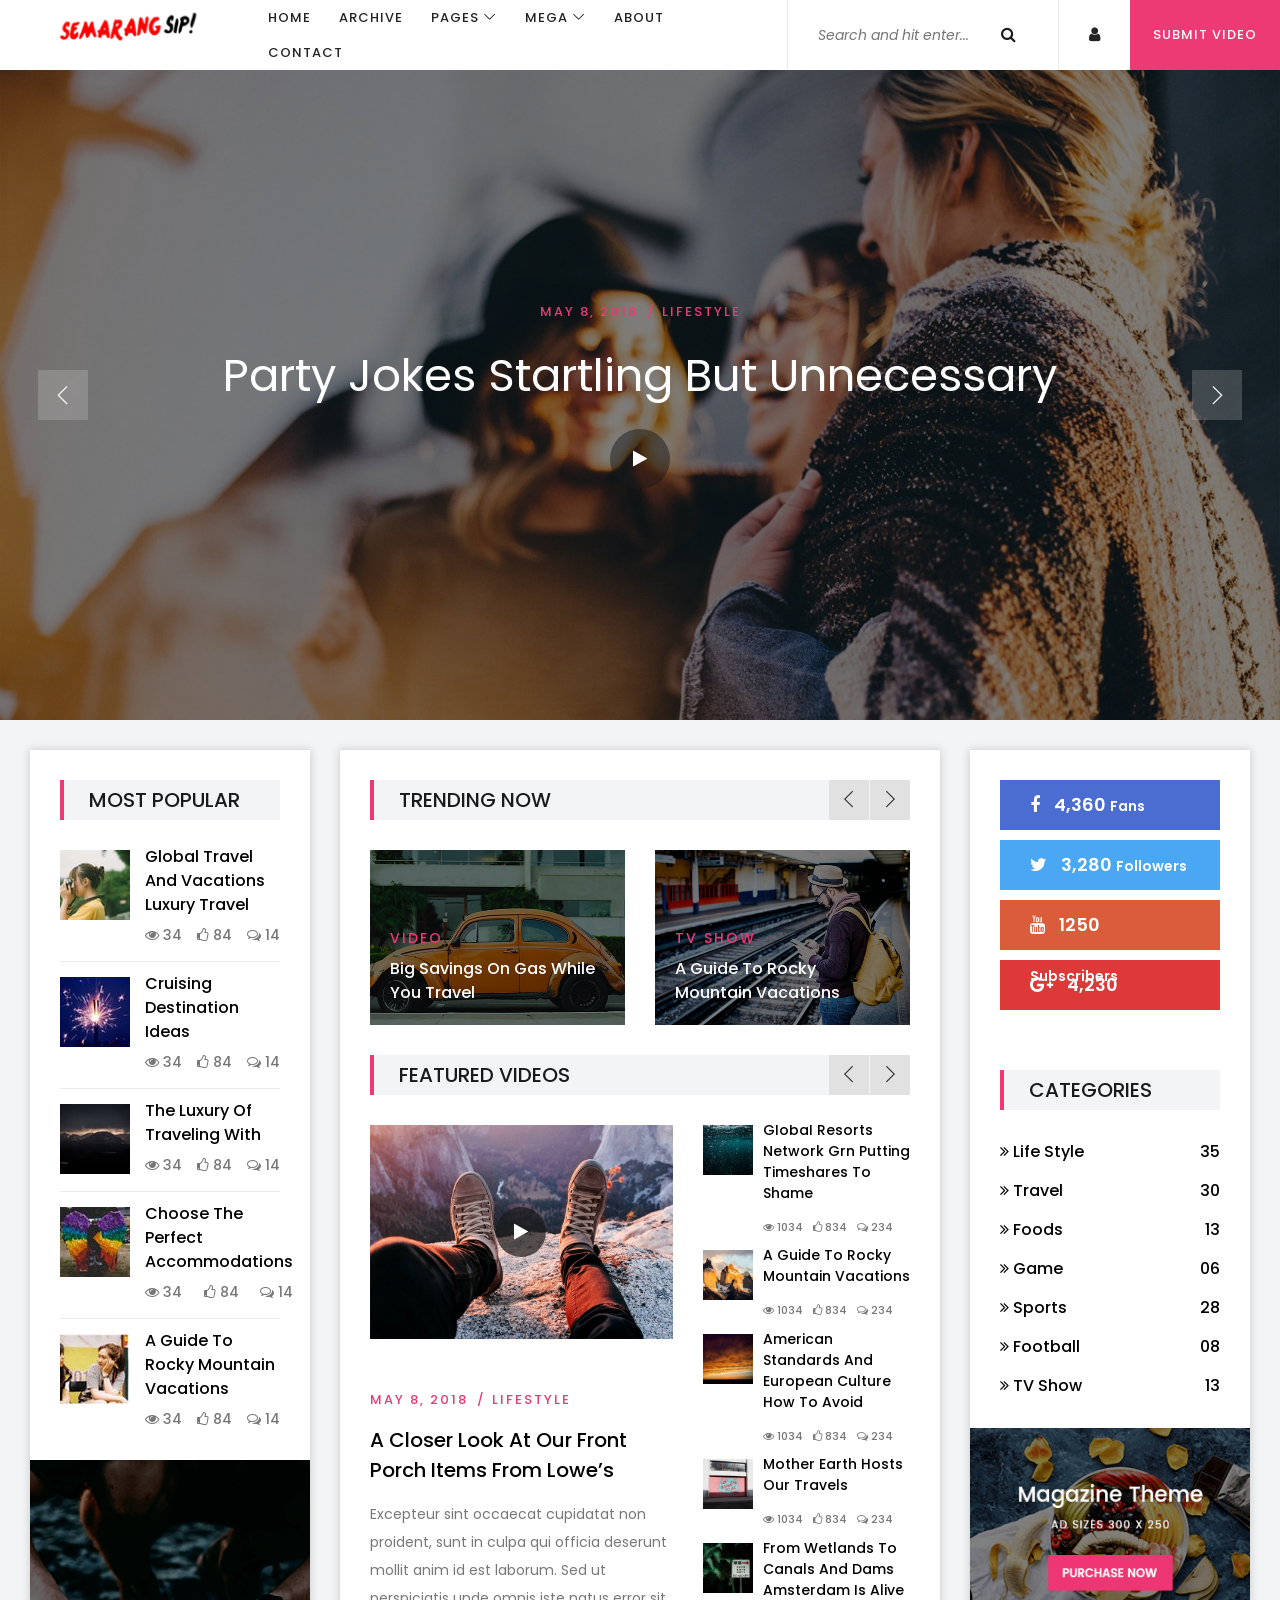
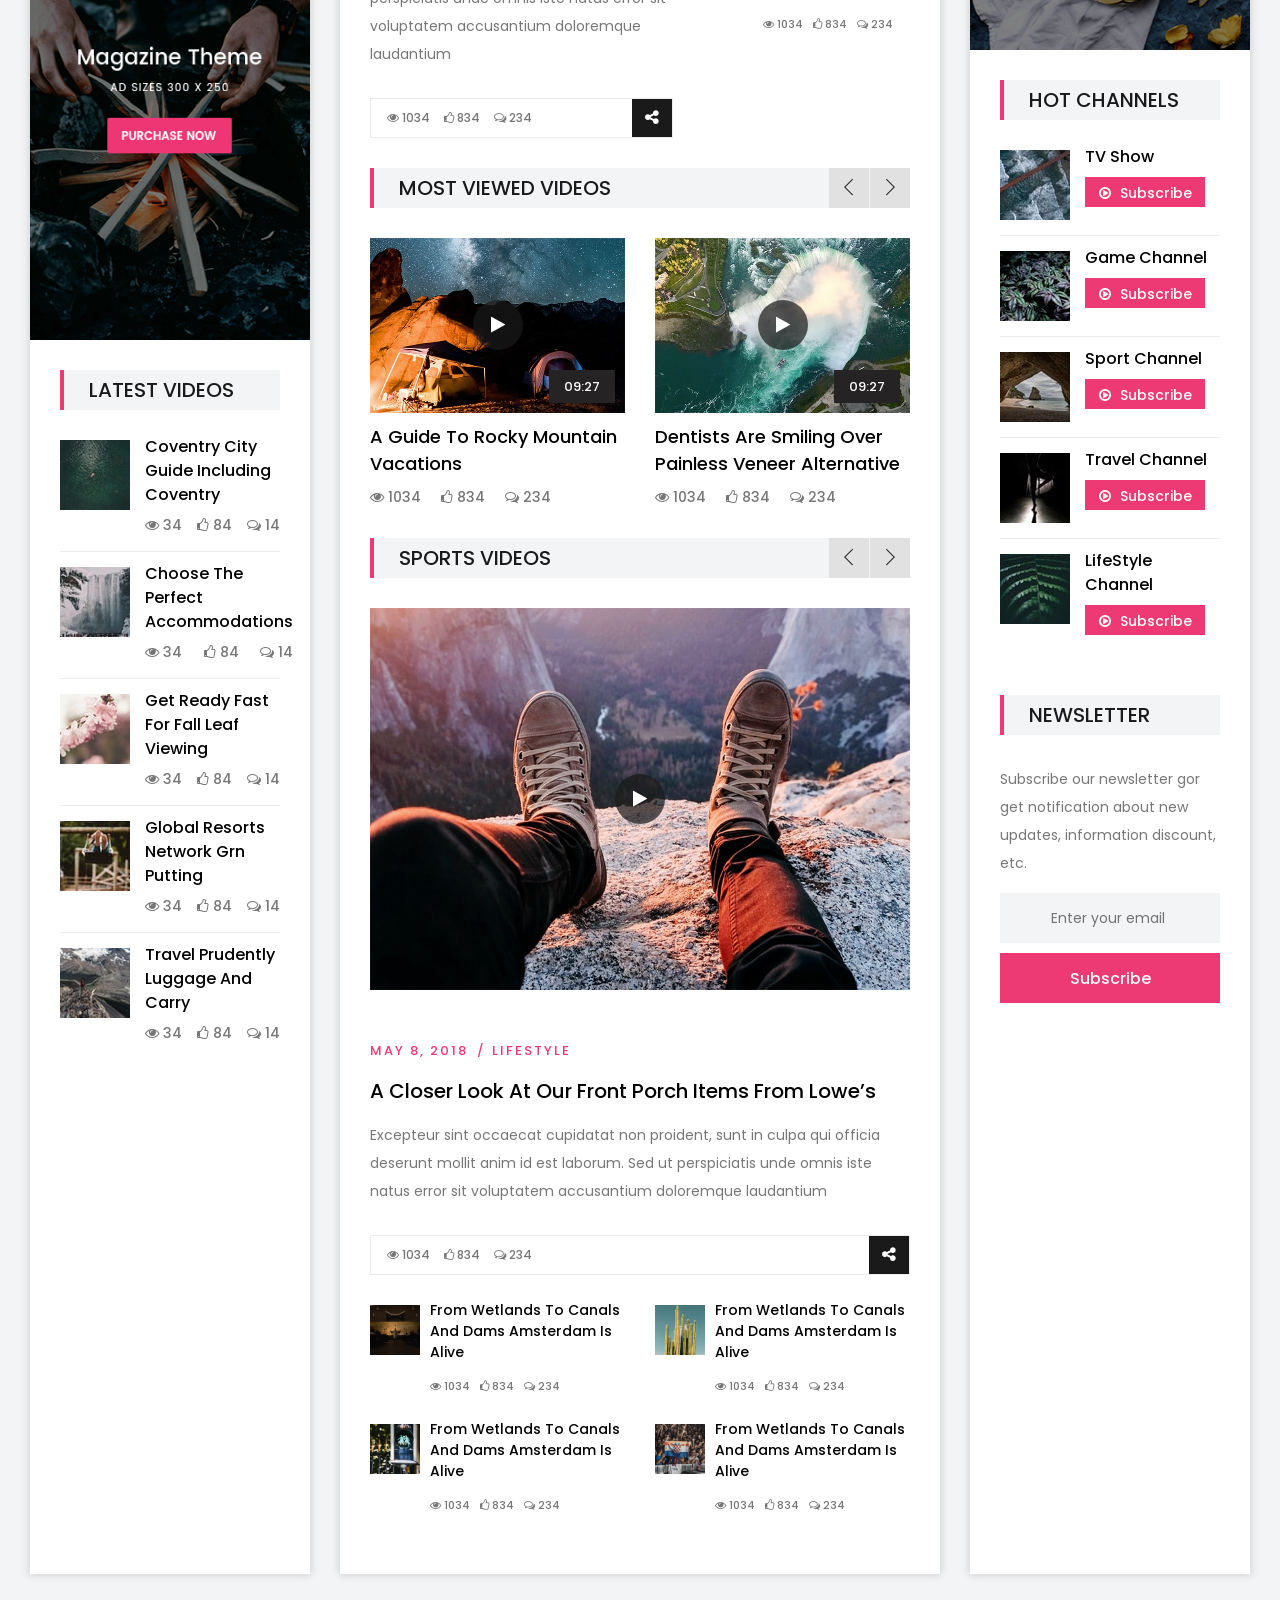
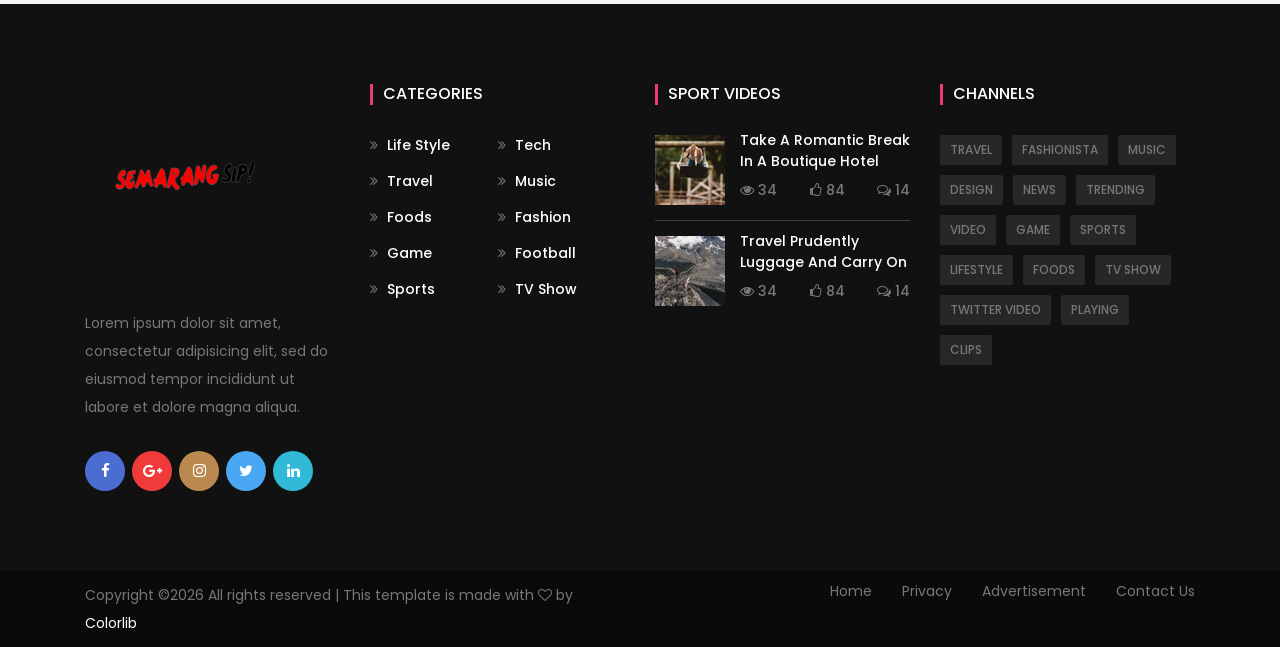
==== index.html @ 23a3d801 "ui-semarangsip" ====
<!DOCTYPE html>
<html lang="en">

<head>
    <meta charset="UTF-8">
    <meta name="description" content="">
    <meta http-equiv="X-UA-Compatible" content="IE=edge">
    <meta name="viewport" content="width=device-width, initial-scale=1, shrink-to-fit=no">
    <!-- The above 4 meta tags *must* come first in the head; any other head content must come *after* these tags -->

    <!-- Title -->
    <title>Mag - Video &amp; Magazine HTML Template</title>

    <!-- Favicon -->
    <link rel="icon" href="img/core-img/favicon.ico">

    <!-- Stylesheet -->
    <link rel="stylesheet" href="style.css">

</head>

<body>
    <!-- Preloader -->
    <div class="preloader d-flex align-items-center justify-content-center">
        <div class="spinner">
            <div class="double-bounce1"></div>
            <div class="double-bounce2"></div>
        </div>
    </div>

    <!-- ##### Header Area Start ##### -->
    <header class="header-area">

        <!-- Navbar Area -->
        <div class="mag-main-menu" id="sticker">
            <div class="classy-nav-container breakpoint-off">
                <!-- Menu -->
                <nav class="classy-navbar justify-content-between" id="magNav">

                    <!-- Nav brand -->
                    <a href="index.html" class="nav-brand"><img src="img/core-img/logosipsmall.png" alt=""></a>

                    <!-- Navbar Toggler -->
                    <div class="classy-navbar-toggler">
                        <span class="navbarToggler"><span></span><span></span><span></span></span>
                    </div>

                    <!-- Nav Content -->
                    <div class="nav-content d-flex align-items-center">
                        <div class="classy-menu">

                            <!-- Close Button -->
                            <div class="classycloseIcon">
                                <div class="cross-wrap"><span class="top"></span><span class="bottom"></span></div>
                            </div>

                            <!-- Nav Start -->
                            <div class="classynav">
                                <ul>
                                    <li class="active"><a href="index.html">Home</a></li>
                                    <li><a href="archive.html">Archive</a></li>
                                    <li><a href="#">Pages</a>
                                        <ul class="dropdown">
                                            <li><a href="index.html">Home</a></li>
                                            <li><a href="archive.html">Archive</a></li>
                                            <li><a href="video-post.html">Single Video Post</a></li>
                                            <li><a href="single-post.html">Single Post</a></li>
                                            <li><a href="about.html">About Us</a></li>
                                            <li><a href="contact.html">Contact</a></li>
                                            <li><a href="submit-news.html">Submit News</a></li>
                                            <li><a href="login.html">Login</a></li>
                                        </ul>
                                    </li>
                                    <li><a href="#">Mega</a>
                                        <div class="megamenu">
                                            <ul class="single-mega cn-col-4">
                                                <li><a href="index.html">Home</a></li>
                                                <li><a href="archive.html">Archive</a></li>
                                                <li><a href="video-post.html">Single Video Post</a></li>
                                                <li><a href="single-post.html">Single Post</a></li>
                                                <li><a href="about.html">About Us</a></li>
                                                <li><a href="contact.html">Contact</a></li>
                                                <li><a href="login.html">Login</a></li>
                                            </ul>
                                            <ul class="single-mega cn-col-4">
                                                <li><a href="index.html">Home</a></li>
                                                <li><a href="archive.html">Archive</a></li>
                                                <li><a href="video-post.html">Single Video Post</a></li>
                                                <li><a href="single-post.html">Single Post</a></li>
                                                <li><a href="about.html">About Us</a></li>
                                                <li><a href="contact.html">Contact</a></li>
                                                <li><a href="login.html">Login</a></li>
                                            </ul>
                                            <ul class="single-mega cn-col-4">
                                                <li><a href="index.html">Home</a></li>
                                                <li><a href="archive.html">Archive</a></li>
                                                <li><a href="video-post.html">Single Video Post</a></li>
                                                <li><a href="single-post.html">Single Post</a></li>
                                                <li><a href="about.html">About Us</a></li>
                                                <li><a href="contact.html">Contact</a></li>
                                                <li><a href="login.html">Login</a></li>
                                            </ul>
                                            <ul class="single-mega cn-col-4">
                                                <li><a href="index.html">Home</a></li>
                                                <li><a href="archive.html">Archive</a></li>
                                                <li><a href="video-post.html">Single Video Post</a></li>
                                                <li><a href="single-post.html">Single Post</a></li>
                                                <li><a href="about.html">About Us</a></li>
                                                <li><a href="contact.html">Contact</a></li>
                                                <li><a href="login.html">Login</a></li>
                                            </ul>
                                        </div>
                                    </li>
                                    <li><a href="about.html">About</a></li>
                                    <li><a href="contact.html">Contact</a></li>
                                </ul>
                            </div>
                            <!-- Nav End -->
                        </div>

                        <div class="top-meta-data d-flex align-items-center">
                            <!-- Top Search Area -->
                            <div class="top-search-area">
                                <form action="index.html" method="post">
                                    <input type="search" name="top-search" id="topSearch" placeholder="Search and hit enter...">
                                    <button type="submit" class="btn"><i class="fa fa-search" aria-hidden="true"></i></button>
                                </form>
                            </div>
                            <!-- Login -->
                            <a href="login.html" class="login-btn"><i class="fa fa-user" aria-hidden="true"></i></a>
                            <!-- Submit Video -->
                            <a href="submit-news.html" class="submit-video"><span><i class="fa fa-cloud-upload"></i></span> <span class="video-text">Submit Video</span></a>
                        </div>
                    </div>
                </nav>
            </div>
        </div>
    </header>
    <!-- ##### Header Area End ##### -->

    <!-- ##### Hero Area Start ##### -->
    <div class="hero-area owl-carousel">
        <!-- Single Blog Post -->
        <div class="hero-blog-post bg-img bg-overlay" style="background-image: url(img/bg-img/1.jpg);">
            <div class="container h-100">
                <div class="row h-100 align-items-center">
                    <div class="col-12">
                        <!-- Post Contetnt -->
                        <div class="post-content text-center">
                            <div class="post-meta" data-animation="fadeInUp" data-delay="100ms">
                                <a href="#">MAY 8, 2018</a>
                                <a href="archive.html">lifestyle</a>
                            </div>
                            <a href="video-post.html" class="post-title" data-animation="fadeInUp" data-delay="300ms">Party Jokes Startling But Unnecessary</a>
                            <a href="video-post.html" class="video-play" data-animation="bounceIn" data-delay="500ms"><i class="fa fa-play"></i></a>
                        </div>
                    </div>
                </div>
            </div>
        </div>

        <!-- Single Blog Post -->
        <div class="hero-blog-post bg-img bg-overlay" style="background-image: url(img/bg-img/2.jpg);">
            <div class="container h-100">
                <div class="row h-100 align-items-center">
                    <div class="col-12">
                        <!-- Post Contetnt -->
                        <div class="post-content text-center">
                            <div class="post-meta" data-animation="fadeInUp" data-delay="100ms">
                                <a href="#">MAY 8, 2018</a>
                                <a href="archive.html">lifestyle</a>
                            </div>
                            <a href="video-post.html" class="post-title" data-animation="fadeInUp" data-delay="300ms">Party Jokes Startling But Unnecessary</a>
                            <a href="video-post.html" class="video-play" data-animation="bounceIn" data-delay="500ms"><i class="fa fa-play"></i></a>
                        </div>
                    </div>
                </div>
            </div>
        </div>

        <!-- Single Blog Post -->
        <div class="hero-blog-post bg-img bg-overlay" style="background-image: url(img/bg-img/3.jpg);">
            <div class="container h-100">
                <div class="row h-100 align-items-center">
                    <div class="col-12">
                        <!-- Post Contetnt -->
                        <div class="post-content text-center">
                            <div class="post-meta" data-animation="fadeInUp" data-delay="100ms">
                                <a href="#">MAY 8, 2018</a>
                                <a href="archive.html">lifestyle</a>
                            </div>
                            <a href="video-post.html" class="post-title" data-animation="fadeInUp" data-delay="300ms">Party Jokes Startling But Unnecessary</a>
                            <a href="video-post.html" class="video-play" data-animation="bounceIn" data-delay="500ms"><i class="fa fa-play"></i></a>
                        </div>
                    </div>
                </div>
            </div>
        </div>
    </div>
    <!-- ##### Hero Area End ##### -->

    <!-- ##### Mag Posts Area Start ##### -->
    <section class="mag-posts-area d-flex flex-wrap">

        <!-- >>>>>>>>>>>>>>>>>>>>
         Post Left Sidebar Area
        <<<<<<<<<<<<<<<<<<<<< -->
        <div class="post-sidebar-area left-sidebar mt-30 mb-30 bg-white box-shadow">
            <!-- Sidebar Widget -->
            <div class="single-sidebar-widget p-30">
                <!-- Section Title -->
                <div class="section-heading">
                    <h5>Most Popular</h5>
                </div>

                <!-- Single Blog Post -->
                <div class="single-blog-post d-flex">
                    <div class="post-thumbnail">
                        <img src="img/bg-img/4.jpg" alt="">
                    </div>
                    <div class="post-content">
                        <a href="single-post.html" class="post-title">Global Travel And Vacations Luxury Travel</a>
                        <div class="post-meta d-flex justify-content-between">
                            <a href="#"><i class="fa fa-eye" aria-hidden="true"></i> 34</a>
                            <a href="#"><i class="fa fa-thumbs-o-up" aria-hidden="true"></i> 84</a>
                            <a href="#"><i class="fa fa-comments-o" aria-hidden="true"></i> 14</a>
                        </div>
                    </div>
                </div>

                <!-- Single Blog Post -->
                <div class="single-blog-post d-flex">
                    <div class="post-thumbnail">
                        <img src="img/bg-img/5.jpg" alt="">
                    </div>
                    <div class="post-content">
                        <a href="single-post.html" class="post-title">Cruising Destination Ideas</a>
                        <div class="post-meta d-flex justify-content-between">
                            <a href="#"><i class="fa fa-eye" aria-hidden="true"></i> 34</a>
                            <a href="#"><i class="fa fa-thumbs-o-up" aria-hidden="true"></i> 84</a>
                            <a href="#"><i class="fa fa-comments-o" aria-hidden="true"></i> 14</a>
                        </div>
                    </div>
                </div>

                <!-- Single Blog Post -->
                <div class="single-blog-post d-flex">
                    <div class="post-thumbnail">
                        <img src="img/bg-img/6.jpg" alt="">
                    </div>
                    <div class="post-content">
                        <a href="single-post.html" class="post-title">The Luxury Of Traveling With</a>
                        <div class="post-meta d-flex justify-content-between">
                            <a href="#"><i class="fa fa-eye" aria-hidden="true"></i> 34</a>
                            <a href="#"><i class="fa fa-thumbs-o-up" aria-hidden="true"></i> 84</a>
                            <a href="#"><i class="fa fa-comments-o" aria-hidden="true"></i> 14</a>
                        </div>
                    </div>
                </div>

                <!-- Single Blog Post -->
                <div class="single-blog-post d-flex">
                    <div class="post-thumbnail">
                        <img src="img/bg-img/7.jpg" alt="">
                    </div>
                    <div class="post-content">
                        <a href="single-post.html" class="post-title">Choose The Perfect Accommodations</a>
                        <div class="post-meta d-flex justify-content-between">
                            <a href="#"><i class="fa fa-eye" aria-hidden="true"></i> 34</a>
                            <a href="#"><i class="fa fa-thumbs-o-up" aria-hidden="true"></i> 84</a>
                            <a href="#"><i class="fa fa-comments-o" aria-hidden="true"></i> 14</a>
                        </div>
                    </div>
                </div>

                <!-- Single Blog Post -->
                <div class="single-blog-post d-flex">
                    <div class="post-thumbnail">
                        <img src="img/bg-img/8.jpg" alt="">
                    </div>
                    <div class="post-content">
                        <a href="single-post.html" class="post-title">A Guide To Rocky Mountain Vacations</a>
                        <div class="post-meta d-flex justify-content-between">
                            <a href="#"><i class="fa fa-eye" aria-hidden="true"></i> 34</a>
                            <a href="#"><i class="fa fa-thumbs-o-up" aria-hidden="true"></i> 84</a>
                            <a href="#"><i class="fa fa-comments-o" aria-hidden="true"></i> 14</a>
                        </div>
                    </div>
                </div>
            </div>

            <!-- Sidebar Widget -->
            <div class="single-sidebar-widget">
                <a href="#" class="add-img"><img src="img/bg-img/add.png" alt=""></a>
            </div>

            <!-- Sidebar Widget -->
            <div class="single-sidebar-widget p-30">
                <!-- Section Title -->
                <div class="section-heading">
                    <h5>Latest Videos</h5>
                </div>

                <!-- Single Blog Post -->
                <div class="single-blog-post d-flex">
                    <div class="post-thumbnail">
                        <img src="img/bg-img/9.jpg" alt="">
                    </div>
                    <div class="post-content">
                        <a href="single-post.html" class="post-title">Coventry City Guide Including Coventry</a>
                        <div class="post-meta d-flex justify-content-between">
                            <a href="#"><i class="fa fa-eye" aria-hidden="true"></i> 34</a>
                            <a href="#"><i class="fa fa-thumbs-o-up" aria-hidden="true"></i> 84</a>
                            <a href="#"><i class="fa fa-comments-o" aria-hidden="true"></i> 14</a>
                        </div>
                    </div>
                </div>

                <!-- Single Blog Post -->
                <div class="single-blog-post d-flex">
                    <div class="post-thumbnail">
                        <img src="img/bg-img/10.jpg" alt="">
                    </div>
                    <div class="post-content">
                        <a href="single-post.html" class="post-title">Choose The Perfect Accommodations</a>
                        <div class="post-meta d-flex justify-content-between">
                            <a href="#"><i class="fa fa-eye" aria-hidden="true"></i> 34</a>
                            <a href="#"><i class="fa fa-thumbs-o-up" aria-hidden="true"></i> 84</a>
                            <a href="#"><i class="fa fa-comments-o" aria-hidden="true"></i> 14</a>
                        </div>
                    </div>
                </div>

                <!-- Single Blog Post -->
                <div class="single-blog-post d-flex">
                    <div class="post-thumbnail">
                        <img src="img/bg-img/11.jpg" alt="">
                    </div>
                    <div class="post-content">
                        <a href="single-post.html" class="post-title">Get Ready Fast For Fall Leaf Viewing</a>
                        <div class="post-meta d-flex justify-content-between">
                            <a href="#"><i class="fa fa-eye" aria-hidden="true"></i> 34</a>
                            <a href="#"><i class="fa fa-thumbs-o-up" aria-hidden="true"></i> 84</a>
                            <a href="#"><i class="fa fa-comments-o" aria-hidden="true"></i> 14</a>
                        </div>
                    </div>
                </div>

                <!-- Single Blog Post -->
                <div class="single-blog-post d-flex">
                    <div class="post-thumbnail">
                        <img src="img/bg-img/12.jpg" alt="">
                    </div>
                    <div class="post-content">
                        <a href="single-post.html" class="post-title">Global Resorts Network Grn Putting</a>
                        <div class="post-meta d-flex justify-content-between">
                            <a href="#"><i class="fa fa-eye" aria-hidden="true"></i> 34</a>
                            <a href="#"><i class="fa fa-thumbs-o-up" aria-hidden="true"></i> 84</a>
                            <a href="#"><i class="fa fa-comments-o" aria-hidden="true"></i> 14</a>
                        </div>
                    </div>
                </div>

                <!-- Single Blog Post -->
                <div class="single-blog-post d-flex">
                    <div class="post-thumbnail">
                        <img src="img/bg-img/13.jpg" alt="">
                    </div>
                    <div class="post-content">
                        <a href="single-post.html" class="post-title">Travel Prudently Luggage And Carry</a>
                        <div class="post-meta d-flex justify-content-between">
                            <a href="#"><i class="fa fa-eye" aria-hidden="true"></i> 34</a>
                            <a href="#"><i class="fa fa-thumbs-o-up" aria-hidden="true"></i> 84</a>
                            <a href="#"><i class="fa fa-comments-o" aria-hidden="true"></i> 14</a>
                        </div>
                    </div>
                </div>

            </div>
        </div>

        <!-- >>>>>>>>>>>>>>>>>>>>
             Main Posts Area
        <<<<<<<<<<<<<<<<<<<<< -->
        <div class="mag-posts-content mt-30 mb-30 p-30 box-shadow">
            <!-- Trending Now Posts Area -->
            <div class="trending-now-posts mb-30">
                <!-- Section Title -->
                <div class="section-heading">
                    <h5>TRENDING NOW</h5>
                </div>

                <div class="trending-post-slides owl-carousel">
                    <!-- Single Trending Post -->
                    <div class="single-trending-post">
                        <img src="img/bg-img/19.jpg" alt="">
                        <div class="post-content">
                            <a href="#" class="post-cata">Video</a>
                            <a href="video-post.html" class="post-title">Big Savings On Gas While You Travel</a>
                        </div>
                    </div>

                    <!-- Single Trending Post -->
                    <div class="single-trending-post">
                        <img src="img/bg-img/20.jpg" alt="">
                        <div class="post-content">
                            <a href="#" class="post-cata">TV Show</a>
                            <a href="video-post.html" class="post-title">A Guide To Rocky Mountain Vacations</a>
                        </div>
                    </div>

                    <!-- Single Trending Post -->
                    <div class="single-trending-post">
                        <img src="img/bg-img/21.jpg" alt="">
                        <div class="post-content">
                            <a href="#" class="post-cata">Sports</a>
                            <a href="video-post.html" class="post-title">The Health Benefits Of Sunglasses</a>
                        </div>
                    </div>

                    <!-- Single Trending Post -->
                    <div class="single-trending-post">
                        <img src="img/bg-img/19.jpg" alt="">
                        <div class="post-content">
                            <a href="#" class="post-cata">Video</a>
                            <a href="video-post.html" class="post-title">Big Savings On Gas While You Travel</a>
                        </div>
                    </div>

                    <!-- Single Trending Post -->
                    <div class="single-trending-post">
                        <img src="img/bg-img/20.jpg" alt="">
                        <div class="post-content">
                            <a href="#" class="post-cata">TV Show</a>
                            <a href="video-post.html" class="post-title">A Guide To Rocky Mountain Vacations</a>
                        </div>
                    </div>

                    <!-- Single Trending Post -->
                    <div class="single-trending-post">
                        <img src="img/bg-img/21.jpg" alt="">
                        <div class="post-content">
                            <a href="#" class="post-cata">Sports</a>
                            <a href="video-post.html" class="post-title">The Health Benefits Of Sunglasses</a>
                        </div>
                    </div>
                </div>
            </div>

            <!-- Feature Video Posts Area -->
            <div class="feature-video-posts mb-30">
                <!-- Section Title -->
                <div class="section-heading">
                    <h5>Featured Videos</h5>
                </div>

                <div class="featured-video-posts">
                    <div class="row">
                        <div class="col-12 col-lg-7">
                            <!-- Single Featured Post -->
                            <div class="single-featured-post">
                                <!-- Thumbnail -->
                                <div class="post-thumbnail mb-50">
                                    <img src="img/bg-img/22.jpg" alt="">
                                    <a href="video-post.html" class="video-play"><i class="fa fa-play"></i></a>
                                </div>
                                <!-- Post Contetnt -->
                                <div class="post-content">
                                    <div class="post-meta">
                                        <a href="#">MAY 8, 2018</a>
                                        <a href="archive.html">lifestyle</a>
                                    </div>
                                    <a href="video-post.html" class="post-title">A Closer Look At Our Front Porch Items From Lowe’s</a>
                                    <p>Excepteur sint occaecat cupidatat non proident, sunt in culpa qui officia deserunt mollit anim id est laborum. Sed ut perspiciatis unde omnis iste natus error sit voluptatem accusantium doloremque laudantium</p>
                                </div>
                                <!-- Post Share Area -->
                                <div class="post-share-area d-flex align-items-center justify-content-between">
                                    <!-- Post Meta -->
                                    <div class="post-meta pl-3">
                                        <a href="#"><i class="fa fa-eye" aria-hidden="true"></i> 1034</a>
                                        <a href="#"><i class="fa fa-thumbs-o-up" aria-hidden="true"></i> 834</a>
                                        <a href="#"><i class="fa fa-comments-o" aria-hidden="true"></i> 234</a>
                                    </div>
                                    <!-- Share Info -->
                                    <div class="share-info">
                                        <a href="#" class="sharebtn"><i class="fa fa-share-alt" aria-hidden="true"></i></a>
                                        <!-- All Share Buttons -->
                                        <div class="all-share-btn d-flex">
                                            <a href="#" class="facebook"><i class="fa fa-facebook" aria-hidden="true"></i></a>
                                            <a href="#" class="twitter"><i class="fa fa-twitter" aria-hidden="true"></i></a>
                                            <a href="#" class="google-plus"><i class="fa fa-google-plus" aria-hidden="true"></i></a>
                                            <a href="#" class="instagram"><i class="fa fa-instagram" aria-hidden="true"></i></a>
                                        </div>
                                    </div>
                                </div>
                            </div>
                        </div>

                        <div class="col-12 col-lg-5">
                            <!-- Featured Video Posts Slide -->
                            <div class="featured-video-posts-slide owl-carousel">

                                <div class="single--slide">
                                    <!-- Single Blog Post -->
                                    <div class="single-blog-post d-flex style-3">
                                        <div class="post-thumbnail">
                                            <img src="img/bg-img/23.jpg" alt="">
                                        </div>
                                        <div class="post-content">
                                            <a href="single-post.html" class="post-title">Global Resorts Network Grn Putting Timeshares To Shame</a>
                                            <div class="post-meta d-flex">
                                                <a href="#"><i class="fa fa-eye" aria-hidden="true"></i> 1034</a>
                                                <a href="#"><i class="fa fa-thumbs-o-up" aria-hidden="true"></i> 834</a>
                                                <a href="#"><i class="fa fa-comments-o" aria-hidden="true"></i> 234</a>
                                            </div>
                                        </div>
                                    </div>

                                    <!-- Single Blog Post -->
                                    <div class="single-blog-post d-flex style-3">
                                        <div class="post-thumbnail">
                                            <img src="img/bg-img/24.jpg" alt="">
                                        </div>
                                        <div class="post-content">
                                            <a href="single-post.html" class="post-title">A Guide To Rocky Mountain Vacations</a>
                                            <div class="post-meta d-flex">
                                                <a href="#"><i class="fa fa-eye" aria-hidden="true"></i> 1034</a>
                                                <a href="#"><i class="fa fa-thumbs-o-up" aria-hidden="true"></i> 834</a>
                                                <a href="#"><i class="fa fa-comments-o" aria-hidden="true"></i> 234</a>
                                            </div>
                                        </div>
                                    </div>

                                    <!-- Single Blog Post -->
                                    <div class="single-blog-post d-flex style-3">
                                        <div class="post-thumbnail">
                                            <img src="img/bg-img/25.jpg" alt="">
                                        </div>
                                        <div class="post-content">
                                            <a href="single-post.html" class="post-title">American Standards And European Culture How To Avoid</a>
                                            <div class="post-meta d-flex">
                                                <a href="#"><i class="fa fa-eye" aria-hidden="true"></i> 1034</a>
                                                <a href="#"><i class="fa fa-thumbs-o-up" aria-hidden="true"></i> 834</a>
                                                <a href="#"><i class="fa fa-comments-o" aria-hidden="true"></i> 234</a>
                                            </div>
                                        </div>
                                    </div>

                                    <!-- Single Blog Post -->
                                    <div class="single-blog-post d-flex style-3">
                                        <div class="post-thumbnail">
                                            <img src="img/bg-img/26.jpg" alt="">
                                        </div>
                                        <div class="post-content">
                                            <a href="single-post.html" class="post-title">Mother Earth Hosts Our Travels</a>
                                            <div class="post-meta d-flex">
                                                <a href="#"><i class="fa fa-eye" aria-hidden="true"></i> 1034</a>
                                                <a href="#"><i class="fa fa-thumbs-o-up" aria-hidden="true"></i> 834</a>
                                                <a href="#"><i class="fa fa-comments-o" aria-hidden="true"></i> 234</a>
                                            </div>
                                        </div>
                                    </div>

                                    <!-- Single Blog Post -->
                                    <div class="single-blog-post d-flex style-3">
                                        <div class="post-thumbnail">
                                            <img src="img/bg-img/27.jpg" alt="">
                                        </div>
                                        <div class="post-content">
                                            <a href="single-post.html" class="post-title">From Wetlands To Canals And Dams Amsterdam Is Alive</a>
                                            <div class="post-meta d-flex">
                                                <a href="#"><i class="fa fa-eye" aria-hidden="true"></i> 1034</a>
                                                <a href="#"><i class="fa fa-thumbs-o-up" aria-hidden="true"></i> 834</a>
                                                <a href="#"><i class="fa fa-comments-o" aria-hidden="true"></i> 234</a>
                                            </div>
                                        </div>
                                    </div>
                                </div>

                                <div class="single--slide">
                                    <!-- Single Blog Post -->
                                    <div class="single-blog-post d-flex style-3">
                                        <div class="post-thumbnail">
                                            <img src="img/bg-img/23.jpg" alt="">
                                        </div>
                                        <div class="post-content">
                                            <a href="single-post.html" class="post-title">Global Resorts Network Grn Putting Timeshares To Shame</a>
                                            <div class="post-meta d-flex">
                                                <a href="#"><i class="fa fa-eye" aria-hidden="true"></i> 1034</a>
                                                <a href="#"><i class="fa fa-thumbs-o-up" aria-hidden="true"></i> 834</a>
                                                <a href="#"><i class="fa fa-comments-o" aria-hidden="true"></i> 234</a>
                                            </div>
                                        </div>
                                    </div>

                                    <!-- Single Blog Post -->
                                    <div class="single-blog-post d-flex style-3">
                                        <div class="post-thumbnail">
                                            <img src="img/bg-img/24.jpg" alt="">
                                        </div>
                                        <div class="post-content">
                                            <a href="single-post.html" class="post-title">A Guide To Rocky Mountain Vacations</a>
                                            <div class="post-meta d-flex">
                                                <a href="#"><i class="fa fa-eye" aria-hidden="true"></i> 1034</a>
                                                <a href="#"><i class="fa fa-thumbs-o-up" aria-hidden="true"></i> 834</a>
                                                <a href="#"><i class="fa fa-comments-o" aria-hidden="true"></i> 234</a>
                                            </div>
                                        </div>
                                    </div>

                                    <!-- Single Blog Post -->
                                    <div class="single-blog-post d-flex style-3">
                                        <div class="post-thumbnail">
                                            <img src="img/bg-img/25.jpg" alt="">
                                        </div>
                                        <div class="post-content">
                                            <a href="single-post.html" class="post-title">American Standards And European Culture How To Avoid</a>
                                            <div class="post-meta d-flex">
                                                <a href="#"><i class="fa fa-eye" aria-hidden="true"></i> 1034</a>
                                                <a href="#"><i class="fa fa-thumbs-o-up" aria-hidden="true"></i> 834</a>
                                                <a href="#"><i class="fa fa-comments-o" aria-hidden="true"></i> 234</a>
                                            </div>
                                        </div>
                                    </div>

                                    <!-- Single Blog Post -->
                                    <div class="single-blog-post d-flex style-3">
                                        <div class="post-thumbnail">
                                            <img src="img/bg-img/26.jpg" alt="">
                                        </div>
                                        <div class="post-content">
                                            <a href="single-post.html" class="post-title">Mother Earth Hosts Our Travels</a>
                                            <div class="post-meta d-flex">
                                                <a href="#"><i class="fa fa-eye" aria-hidden="true"></i> 1034</a>
                                                <a href="#"><i class="fa fa-thumbs-o-up" aria-hidden="true"></i> 834</a>
                                                <a href="#"><i class="fa fa-comments-o" aria-hidden="true"></i> 234</a>
                                            </div>
                                        </div>
                                    </div>

                                    <!-- Single Blog Post -->
                                    <div class="single-blog-post d-flex style-3">
                                        <div class="post-thumbnail">
                                            <img src="img/bg-img/27.jpg" alt="">
                                        </div>
                                        <div class="post-content">
                                            <a href="single-post.html" class="post-title">From Wetlands To Canals And Dams Amsterdam Is Alive</a>
                                            <div class="post-meta d-flex">
                                                <a href="#"><i class="fa fa-eye" aria-hidden="true"></i> 1034</a>
                                                <a href="#"><i class="fa fa-thumbs-o-up" aria-hidden="true"></i> 834</a>
                                                <a href="#"><i class="fa fa-comments-o" aria-hidden="true"></i> 234</a>
                                            </div>
                                        </div>
                                    </div>
                                </div>

                            </div>
                        </div>
                    </div>
                </div>
            </div>

            <!-- Most Viewed Videos -->
            <div class="most-viewed-videos mb-30">
                <!-- Section Title -->
                <div class="section-heading">
                    <h5>Most Viewed Videos</h5>
                </div>

                <div class="most-viewed-videos-slide owl-carousel">

                    <!-- Single Blog Post -->
                    <div class="single-blog-post style-4">
                        <div class="post-thumbnail">
                            <img src="img/bg-img/28.jpg" alt="">
                            <a href="video-post.html" class="video-play"><i class="fa fa-play"></i></a>
                            <span class="video-duration">09:27</span>
                        </div>
                        <div class="post-content">
                            <a href="single-post.html" class="post-title">A Guide To Rocky Mountain Vacations</a>
                            <div class="post-meta d-flex">
                                <a href="#"><i class="fa fa-eye" aria-hidden="true"></i> 1034</a>
                                <a href="#"><i class="fa fa-thumbs-o-up" aria-hidden="true"></i> 834</a>
                                <a href="#"><i class="fa fa-comments-o" aria-hidden="true"></i> 234</a>
                            </div>
                        </div>
                    </div>

                    <!-- Single Blog Post -->
                    <div class="single-blog-post style-4">
                        <div class="post-thumbnail">
                            <img src="img/bg-img/29.jpg" alt="">
                            <a href="video-post.html" class="video-play"><i class="fa fa-play"></i></a>
                            <span class="video-duration">09:27</span>
                        </div>
                        <div class="post-content">
                            <a href="single-post.html" class="post-title">Dentists Are Smiling Over Painless Veneer Alternative</a>
                            <div class="post-meta d-flex">
                                <a href="#"><i class="fa fa-eye" aria-hidden="true"></i> 1034</a>
                                <a href="#"><i class="fa fa-thumbs-o-up" aria-hidden="true"></i> 834</a>
                                <a href="#"><i class="fa fa-comments-o" aria-hidden="true"></i> 234</a>
                            </div>
                        </div>
                    </div>

                    <!-- Single Blog Post -->
                    <div class="single-blog-post style-4">
                        <div class="post-thumbnail">
                            <img src="img/bg-img/30.jpg" alt="">
                            <a href="video-post.html" class="video-play"><i class="fa fa-play"></i></a>
                            <span class="video-duration">09:27</span>
                        </div>
                        <div class="post-content">
                            <a href="single-post.html" class="post-title">Become A Travel Pro In One Easy Lesson</a>
                            <div class="post-meta d-flex">
                                <a href="#"><i class="fa fa-eye" aria-hidden="true"></i> 1034</a>
                                <a href="#"><i class="fa fa-thumbs-o-up" aria-hidden="true"></i> 834</a>
                                <a href="#"><i class="fa fa-comments-o" aria-hidden="true"></i> 234</a>
                            </div>
                        </div>
                    </div>

                    <!-- Single Blog Post -->
                    <div class="single-blog-post style-4">
                        <div class="post-thumbnail">
                            <img src="img/bg-img/28.jpg" alt="">
                            <a href="video-post.html" class="video-play"><i class="fa fa-play"></i></a>
                            <span class="video-duration">09:27</span>
                        </div>
                        <div class="post-content">
                            <a href="single-post.html" class="post-title">A Guide To Rocky Mountain Vacations</a>
                            <div class="post-meta d-flex">
                                <a href="#"><i class="fa fa-eye" aria-hidden="true"></i> 1034</a>
                                <a href="#"><i class="fa fa-thumbs-o-up" aria-hidden="true"></i> 834</a>
                                <a href="#"><i class="fa fa-comments-o" aria-hidden="true"></i> 234</a>
                            </div>
                        </div>
                    </div>

                    <!-- Single Blog Post -->
                    <div class="single-blog-post style-4">
                        <div class="post-thumbnail">
                            <img src="img/bg-img/29.jpg" alt="">
                            <a href="video-post.html" class="video-play"><i class="fa fa-play"></i></a>
                            <span class="video-duration">09:27</span>
                        </div>
                        <div class="post-content">
                            <a href="single-post.html" class="post-title">Dentists Are Smiling Over Painless Veneer Alternative</a>
                            <div class="post-meta d-flex">
                                <a href="#"><i class="fa fa-eye" aria-hidden="true"></i> 1034</a>
                                <a href="#"><i class="fa fa-thumbs-o-up" aria-hidden="true"></i> 834</a>
                                <a href="#"><i class="fa fa-comments-o" aria-hidden="true"></i> 234</a>
                            </div>
                        </div>
                    </div>

                    <!-- Single Blog Post -->
                    <div class="single-blog-post style-4">
                        <div class="post-thumbnail">
                            <img src="img/bg-img/30.jpg" alt="">
                            <a href="video-post.html" class="video-play"><i class="fa fa-play"></i></a>
                            <span class="video-duration">09:27</span>
                        </div>
                        <div class="post-content">
                            <a href="single-post.html" class="post-title">Become A Travel Pro In One Easy Lesson</a>
                            <div class="post-meta d-flex">
                                <a href="#"><i class="fa fa-eye" aria-hidden="true"></i> 1034</a>
                                <a href="#"><i class="fa fa-thumbs-o-up" aria-hidden="true"></i> 834</a>
                                <a href="#"><i class="fa fa-comments-o" aria-hidden="true"></i> 234</a>
                            </div>
                        </div>
                    </div>

                </div>
            </div>

            <!-- Sports Videos -->
            <div class="sports-videos-area">
                <!-- Section Title -->
                <div class="section-heading">
                    <h5>Sports Videos</h5>
                </div>

                <div class="sports-videos-slides owl-carousel mb-30">
                    <!-- Single Featured Post -->
                    <div class="single-featured-post">
                        <!-- Thumbnail -->
                        <div class="post-thumbnail mb-50">
                            <img src="img/bg-img/22.jpg" alt="">
                            <a href="video-post.html" class="video-play"><i class="fa fa-play"></i></a>
                        </div>
                        <!-- Post Contetnt -->
                        <div class="post-content">
                            <div class="post-meta">
                                <a href="#">MAY 8, 2018</a>
                                <a href="archive.html">lifestyle</a>
                            </div>
                            <a href="video-post.html" class="post-title">A Closer Look At Our Front Porch Items From Lowe’s</a>
                            <p>Excepteur sint occaecat cupidatat non proident, sunt in culpa qui officia deserunt mollit anim id est laborum. Sed ut perspiciatis unde omnis iste natus error sit voluptatem accusantium doloremque laudantium</p>
                        </div>
                        <!-- Post Share Area -->
                        <div class="post-share-area d-flex align-items-center justify-content-between">
                            <!-- Post Meta -->
                            <div class="post-meta pl-3">
                                <a href="#"><i class="fa fa-eye" aria-hidden="true"></i> 1034</a>
                                <a href="#"><i class="fa fa-thumbs-o-up" aria-hidden="true"></i> 834</a>
                                <a href="#"><i class="fa fa-comments-o" aria-hidden="true"></i> 234</a>
                            </div>
                            <!-- Share Info -->
                            <div class="share-info">
                                <a href="#" class="sharebtn"><i class="fa fa-share-alt" aria-hidden="true"></i></a>
                                <!-- All Share Buttons -->
                                <div class="all-share-btn d-flex">
                                    <a href="#" class="facebook"><i class="fa fa-facebook" aria-hidden="true"></i></a>
                                    <a href="#" class="twitter"><i class="fa fa-twitter" aria-hidden="true"></i></a>
                                    <a href="#" class="google-plus"><i class="fa fa-google-plus" aria-hidden="true"></i></a>
                                    <a href="#" class="instagram"><i class="fa fa-instagram" aria-hidden="true"></i></a>
                                </div>
                            </div>
                        </div>
                    </div>

                    <!-- Single Featured Post -->
                    <div class="single-featured-post">
                        <!-- Thumbnail -->
                        <div class="post-thumbnail mb-50">
                            <img src="img/bg-img/22.jpg" alt="">
                            <a href="video-post.html" class="video-play"><i class="fa fa-play"></i></a>
                        </div>
                        <!-- Post Contetnt -->
                        <div class="post-content">
                            <div class="post-meta">
                                <a href="#">MAY 8, 2018</a>
                                <a href="archive.html">lifestyle</a>
                            </div>
                            <a href="video-post.html" class="post-title">A Closer Look At Our Front Porch Items From Lowe’s</a>
                            <p>Excepteur sint occaecat cupidatat non proident, sunt in culpa qui officia deserunt mollit anim id est laborum. Sed ut perspiciatis unde omnis iste natus error sit voluptatem accusantium doloremque laudantium</p>
                        </div>
                        <!-- Post Share Area -->
                        <div class="post-share-area d-flex align-items-center justify-content-between">
                            <!-- Post Meta -->
                            <div class="post-meta pl-3">
                                <a href="#"><i class="fa fa-eye" aria-hidden="true"></i> 1034</a>
                                <a href="#"><i class="fa fa-thumbs-o-up" aria-hidden="true"></i> 834</a>
                                <a href="#"><i class="fa fa-comments-o" aria-hidden="true"></i> 234</a>
                            </div>
                            <!-- Share Info -->
                            <div class="share-info">
                                <a href="#" class="sharebtn"><i class="fa fa-share-alt" aria-hidden="true"></i></a>
                                <!-- All Share Buttons -->
                                <div class="all-share-btn d-flex">
                                    <a href="#" class="facebook"><i class="fa fa-facebook" aria-hidden="true"></i></a>
                                    <a href="#" class="twitter"><i class="fa fa-twitter" aria-hidden="true"></i></a>
                                    <a href="#" class="google-plus"><i class="fa fa-google-plus" aria-hidden="true"></i></a>
                                    <a href="#" class="instagram"><i class="fa fa-instagram" aria-hidden="true"></i></a>
                                </div>
                            </div>
                        </div>
                    </div>

                    <!-- Single Featured Post -->
                    <div class="single-featured-post">
                        <!-- Thumbnail -->
                        <div class="post-thumbnail mb-50">
                            <img src="img/bg-img/22.jpg" alt="">
                            <a href="video-post.html" class="video-play"><i class="fa fa-play"></i></a>
                        </div>
                        <!-- Post Contetnt -->
                        <div class="post-content">
                            <div class="post-meta">
                                <a href="#">MAY 8, 2018</a>
                                <a href="archive.html">lifestyle</a>
                            </div>
                            <a href="video-post.html" class="post-title">A Closer Look At Our Front Porch Items From Lowe’s</a>
                            <p>Excepteur sint occaecat cupidatat non proident, sunt in culpa qui officia deserunt mollit anim id est laborum. Sed ut perspiciatis unde omnis iste natus error sit voluptatem accusantium doloremque laudantium</p>
                        </div>
                        <!-- Post Share Area -->
                        <div class="post-share-area d-flex align-items-center justify-content-between">
                            <!-- Post Meta -->
                            <div class="post-meta pl-3">
                                <a href="#"><i class="fa fa-eye" aria-hidden="true"></i> 1034</a>
                                <a href="#"><i class="fa fa-thumbs-o-up" aria-hidden="true"></i> 834</a>
                                <a href="#"><i class="fa fa-comments-o" aria-hidden="true"></i> 234</a>
                            </div>
                            <!-- Share Info -->
                            <div class="share-info">
                                <a href="#" class="sharebtn"><i class="fa fa-share-alt" aria-hidden="true"></i></a>
                                <!-- All Share Buttons -->
                                <div class="all-share-btn d-flex">
                                    <a href="#" class="facebook"><i class="fa fa-facebook" aria-hidden="true"></i></a>
                                    <a href="#" class="twitter"><i class="fa fa-twitter" aria-hidden="true"></i></a>
                                    <a href="#" class="google-plus"><i class="fa fa-google-plus" aria-hidden="true"></i></a>
                                    <a href="#" class="instagram"><i class="fa fa-instagram" aria-hidden="true"></i></a>
                                </div>
                            </div>
                        </div>
                    </div>
                </div>

                <div class="row">
                    <!-- Single Blog Post -->
                    <div class="col-12 col-lg-6">
                        <div class="single-blog-post d-flex style-3 mb-30">
                            <div class="post-thumbnail">
                                <img src="img/bg-img/31.jpg" alt="">
                            </div>
                            <div class="post-content">
                                <a href="single-post.html" class="post-title">From Wetlands To Canals And Dams Amsterdam Is Alive</a>
                                <div class="post-meta d-flex">
                                    <a href="#"><i class="fa fa-eye" aria-hidden="true"></i> 1034</a>
                                    <a href="#"><i class="fa fa-thumbs-o-up" aria-hidden="true"></i> 834</a>
                                    <a href="#"><i class="fa fa-comments-o" aria-hidden="true"></i> 234</a>
                                </div>
                            </div>
                        </div>
                    </div>

                    <!-- Single Blog Post -->
                    <div class="col-12 col-lg-6">
                        <div class="single-blog-post d-flex style-3 mb-30">
                            <div class="post-thumbnail">
                                <img src="img/bg-img/32.jpg" alt="">
                            </div>
                            <div class="post-content">
                                <a href="single-post.html" class="post-title">From Wetlands To Canals And Dams Amsterdam Is Alive</a>
                                <div class="post-meta d-flex">
                                    <a href="#"><i class="fa fa-eye" aria-hidden="true"></i> 1034</a>
                                    <a href="#"><i class="fa fa-thumbs-o-up" aria-hidden="true"></i> 834</a>
                                    <a href="#"><i class="fa fa-comments-o" aria-hidden="true"></i> 234</a>
                                </div>
                            </div>
                        </div>
                    </div>

                    <!-- Single Blog Post -->
                    <div class="col-12 col-lg-6">
                        <div class="single-blog-post d-flex style-3 mb-30">
                            <div class="post-thumbnail">
                                <img src="img/bg-img/33.jpg" alt="">
                            </div>
                            <div class="post-content">
                                <a href="single-post.html" class="post-title">From Wetlands To Canals And Dams Amsterdam Is Alive</a>
                                <div class="post-meta d-flex">
                                    <a href="#"><i class="fa fa-eye" aria-hidden="true"></i> 1034</a>
                                    <a href="#"><i class="fa fa-thumbs-o-up" aria-hidden="true"></i> 834</a>
                                    <a href="#"><i class="fa fa-comments-o" aria-hidden="true"></i> 234</a>
                                </div>
                            </div>
                        </div>
                    </div>

                    <!-- Single Blog Post -->
                    <div class="col-12 col-lg-6">
                        <div class="single-blog-post d-flex style-3 mb-30">
                            <div class="post-thumbnail">
                                <img src="img/bg-img/34.jpg" alt="">
                            </div>
                            <div class="post-content">
                                <a href="single-post.html" class="post-title">From Wetlands To Canals And Dams Amsterdam Is Alive</a>
                                <div class="post-meta d-flex">
                                    <a href="#"><i class="fa fa-eye" aria-hidden="true"></i> 1034</a>
                                    <a href="#"><i class="fa fa-thumbs-o-up" aria-hidden="true"></i> 834</a>
                                    <a href="#"><i class="fa fa-comments-o" aria-hidden="true"></i> 234</a>
                                </div>
                            </div>
                        </div>
                    </div>
                </div>

            </div>
        </div>

        <!-- >>>>>>>>>>>>>>>>>>>>
         Post Right Sidebar Area
        <<<<<<<<<<<<<<<<<<<<< -->
        <div class="post-sidebar-area right-sidebar mt-30 mb-30 box-shadow">
            <!-- Sidebar Widget -->
            <div class="single-sidebar-widget p-30">
                <!-- Social Followers Info -->
                <div class="social-followers-info">
                    <!-- Facebook -->
                    <a href="#" class="facebook-fans"><i class="fa fa-facebook"></i> 4,360 <span>Fans</span></a>
                    <!-- Twitter -->
                    <a href="#" class="twitter-followers"><i class="fa fa-twitter"></i> 3,280 <span>Followers</span></a>
                    <!-- YouTube -->
                    <a href="#" class="youtube-subscribers"><i class="fa fa-youtube"></i> 1250 <span>Subscribers</span></a>
                    <!-- Google -->
                    <a href="#" class="google-followers"><i class="fa fa-google-plus"></i> 4,230 <span>Followers</span></a>
                </div>
            </div>

            <!-- Sidebar Widget -->
            <div class="single-sidebar-widget p-30">
                <!-- Section Title -->
                <div class="section-heading">
                    <h5>Categories</h5>
                </div>

                <!-- Catagory Widget -->
                <ul class="catagory-widgets">
                    <li><a href="#"><span><i class="fa fa-angle-double-right" aria-hidden="true"></i> Life Style</span> <span>35</span></a></li>
                    <li><a href="#"><span><i class="fa fa-angle-double-right" aria-hidden="true"></i> Travel</span> <span>30</span></a></li>
                    <li><a href="#"><span><i class="fa fa-angle-double-right" aria-hidden="true"></i> Foods</span> <span>13</span></a></li>
                    <li><a href="#"><span><i class="fa fa-angle-double-right" aria-hidden="true"></i> Game</span> <span>06</span></a></li>
                    <li><a href="#"><span><i class="fa fa-angle-double-right" aria-hidden="true"></i> Sports</span> <span>28</span></a></li>
                    <li><a href="#"><span><i class="fa fa-angle-double-right" aria-hidden="true"></i> Football</span> <span>08</span></a></li>
                    <li><a href="#"><span><i class="fa fa-angle-double-right" aria-hidden="true"></i> TV Show</span> <span>13</span></a></li>
                </ul>
            </div>

            <!-- Sidebar Widget -->
            <div class="single-sidebar-widget">
                <a href="#" class="add-img"><img src="img/bg-img/add2.png" alt=""></a>
            </div>

            <!-- Sidebar Widget -->
            <div class="single-sidebar-widget p-30">
                <!-- Section Title -->
                <div class="section-heading">
                    <h5>Hot Channels</h5>
                </div>

                <!-- Single YouTube Channel -->
                <div class="single-youtube-channel d-flex">
                    <div class="youtube-channel-thumbnail">
                        <img src="img/bg-img/14.jpg" alt="">
                    </div>
                    <div class="youtube-channel-content">
                        <a href="single-post.html" class="channel-title">TV Show</a>
                        <a href="#" class="btn subscribe-btn"><i class="fa fa-play-circle-o" aria-hidden="true"></i> Subscribe</a>
                    </div>
                </div>

                <!-- Single YouTube Channel -->
                <div class="single-youtube-channel d-flex">
                    <div class="youtube-channel-thumbnail">
                        <img src="img/bg-img/15.jpg" alt="">
                    </div>
                    <div class="youtube-channel-content">
                        <a href="single-post.html" class="channel-title">Game Channel</a>
                        <a href="#" class="btn subscribe-btn"><i class="fa fa-play-circle-o" aria-hidden="true"></i> Subscribe</a>
                    </div>
                </div>

                <!-- Single YouTube Channel -->
                <div class="single-youtube-channel d-flex">
                    <div class="youtube-channel-thumbnail">
                        <img src="img/bg-img/16.jpg" alt="">
                    </div>
                    <div class="youtube-channel-content">
                        <a href="single-post.html" class="channel-title">Sport Channel</a>
                        <a href="#" class="btn subscribe-btn"><i class="fa fa-play-circle-o" aria-hidden="true"></i> Subscribe</a>
                    </div>
                </div>

                <!-- Single YouTube Channel -->
                <div class="single-youtube-channel d-flex">
                    <div class="youtube-channel-thumbnail">
                        <img src="img/bg-img/17.jpg" alt="">
                    </div>
                    <div class="youtube-channel-content">
                        <a href="single-post.html" class="channel-title">Travel Channel</a>
                        <a href="#" class="btn subscribe-btn"><i class="fa fa-play-circle-o" aria-hidden="true"></i> Subscribe</a>
                    </div>
                </div>

                <!-- Single YouTube Channel -->
                <div class="single-youtube-channel d-flex">
                    <div class="youtube-channel-thumbnail">
                        <img src="img/bg-img/18.jpg" alt="">
                    </div>
                    <div class="youtube-channel-content">
                        <a href="single-post.html" class="channel-title">LifeStyle Channel</a>
                        <a href="#" class="btn subscribe-btn"><i class="fa fa-play-circle-o" aria-hidden="true"></i> Subscribe</a>
                    </div>
                </div>

            </div>

            <!-- Sidebar Widget -->
            <div class="single-sidebar-widget p-30">
                <!-- Section Title -->
                <div class="section-heading">
                    <h5>Newsletter</h5>
                </div>

                <div class="newsletter-form">
                    <p>Subscribe our newsletter gor get notification about new updates, information discount, etc.</p>
                    <form action="#" method="get">
                        <input type="search" name="widget-search" placeholder="Enter your email">
                        <button type="submit" class="btn mag-btn w-100">Subscribe</button>
                    </form>
                </div>

            </div>
        </div>
    </section>
    <!-- ##### Mag Posts Area End ##### -->

    <!-- ##### Footer Area Start ##### -->
    <footer class="footer-area">
        <div class="container">
            <div class="row">
                <!-- Footer Widget Area -->
                <div class="col-12 col-sm-6 col-lg-3">
                    <div class="footer-widget">
                        <!-- Logo -->
                        <a href="index.html" class="foo-logo"><img src="img/core-img/logosipsmall.png" alt=""></a>
                        <p>Lorem ipsum dolor sit amet, consectetur adipisicing elit, sed do eiusmod tempor incididunt ut labore et dolore magna aliqua.</p>
                        <div class="footer-social-info">
                            <a href="#" class="facebook"><i class="fa fa-facebook"></i></a>
                            <a href="#" class="google-plus"><i class="fa fa-google-plus"></i></a>
                            <a href="#" class="instagram"><i class="fa fa-instagram"></i></a>
                            <a href="#" class="twitter"><i class="fa fa-twitter"></i></a>
                            <a href="#" class="linkedin"><i class="fa fa-linkedin"></i></a>
                        </div>
                    </div>
                </div>

                <!-- Footer Widget Area -->
                <div class="col-12 col-sm-6 col-lg-3">
                    <div class="footer-widget">
                        <h6 class="widget-title">Categories</h6>
                        <nav class="footer-widget-nav">
                            <ul>
                                <li><a href="#"><i class="fa fa-angle-double-right" aria-hidden="true"></i> Life Style</a></li>
                                <li><a href="#"><i class="fa fa-angle-double-right" aria-hidden="true"></i> Tech</a></li>
                                <li><a href="#"><i class="fa fa-angle-double-right" aria-hidden="true"></i> Travel</a></li>
                                <li><a href="#"><i class="fa fa-angle-double-right" aria-hidden="true"></i> Music</a></li>
                                <li><a href="#"><i class="fa fa-angle-double-right" aria-hidden="true"></i> Foods</a></li>
                                <li><a href="#"><i class="fa fa-angle-double-right" aria-hidden="true"></i> Fashion</a></li>
                                <li><a href="#"><i class="fa fa-angle-double-right" aria-hidden="true"></i> Game</a></li>
                                <li><a href="#"><i class="fa fa-angle-double-right" aria-hidden="true"></i> Football</a></li>
                                <li><a href="#"><i class="fa fa-angle-double-right" aria-hidden="true"></i> Sports</a></li>
                                <li><a href="#"><i class="fa fa-angle-double-right" aria-hidden="true"></i> TV Show</a></li>
                            </ul>
                        </nav>
                    </div>
                </div>

                <!-- Footer Widget Area -->
                <div class="col-12 col-sm-6 col-lg-3">
                    <div class="footer-widget">
                        <h6 class="widget-title">Sport Videos</h6>
                        <!-- Single Blog Post -->
                        <div class="single-blog-post style-2 d-flex">
                            <div class="post-thumbnail">
                                <img src="img/bg-img/12.jpg" alt="">
                            </div>
                            <div class="post-content">
                                <a href="single-post.html" class="post-title">Take A Romantic Break In A Boutique Hotel</a>
                                <div class="post-meta d-flex justify-content-between">
                                    <a href="#"><i class="fa fa-eye" aria-hidden="true"></i> 34</a>
                                    <a href="#"><i class="fa fa-thumbs-o-up" aria-hidden="true"></i> 84</a>
                                    <a href="#"><i class="fa fa-comments-o" aria-hidden="true"></i> 14</a>
                                </div>
                            </div>
                        </div>
                        <!-- Single Blog Post -->
                        <div class="single-blog-post style-2 d-flex">
                            <div class="post-thumbnail">
                                <img src="img/bg-img/13.jpg" alt="">
                            </div>
                            <div class="post-content">
                                <a href="single-post.html" class="post-title">Travel Prudently Luggage And Carry On</a>
                                <div class="post-meta d-flex justify-content-between">
                                    <a href="#"><i class="fa fa-eye" aria-hidden="true"></i> 34</a>
                                    <a href="#"><i class="fa fa-thumbs-o-up" aria-hidden="true"></i> 84</a>
                                    <a href="#"><i class="fa fa-comments-o" aria-hidden="true"></i> 14</a>
                                </div>
                            </div>
                        </div>
                    </div>
                </div>

                <!-- Footer Widget Area -->
                <div class="col-12 col-sm-6 col-lg-3">
                    <div class="footer-widget">
                        <h6 class="widget-title">Channels</h6>
                        <ul class="footer-tags">
                            <li><a href="#">Travel</a></li>
                            <li><a href="#">Fashionista</a></li>
                            <li><a href="#">Music</a></li>
                            <li><a href="#">DESIGN</a></li>
                            <li><a href="#">NEWS</a></li>
                            <li><a href="#">TRENDING</a></li>
                            <li><a href="#">VIDEO</a></li>
                            <li><a href="#">Game</a></li>
                            <li><a href="#">Sports</a></li>
                            <li><a href="#">Lifestyle</a></li>
                            <li><a href="#">Foods</a></li>
                            <li><a href="#">TV Show</a></li>
                            <li><a href="#">Twitter Video</a></li>
                            <li><a href="#">Playing</a></li>
                            <li><a href="#">clips</a></li>
                        </ul>
                    </div>
                </div>
            </div>
        </div>

        <!-- Copywrite Area -->
        <div class="copywrite-area">
            <div class="container">
                <div class="row">
                    <!-- Copywrite Text -->
                    <div class="col-12 col-sm-6">
                        <p class="copywrite-text"><!-- Link back to Colorlib can't be removed. Template is licensed under CC BY 3.0. -->
Copyright &copy;<script>document.write(new Date().getFullYear());</script> All rights reserved | This template is made with <i class="fa fa-heart-o" aria-hidden="true"></i> by <a href="https://colorlib.com" target="_blank">Colorlib</a>
<!-- Link back to Colorlib can't be removed. Template is licensed under CC BY 3.0. --></p>
                    </div>
                    <div class="col-12 col-sm-6">
                        <nav class="footer-nav">
                            <ul>
                                <li><a href="#">Home</a></li>
                                <li><a href="#">Privacy</a></li>
                                <li><a href="#">Advertisement</a></li>
                                <li><a href="#">Contact Us</a></li>
                            </ul>
                        </nav>
                    </div>
                </div>
            </div>
        </div>
    </footer>
    <!-- ##### Footer Area End ##### -->

    <!-- ##### All Javascript Script ##### -->
    <!-- jQuery-2.2.4 js -->
    <script src="js/jquery/jquery-2.2.4.min.js"></script>
    <!-- Popper js -->
    <script src="js/bootstrap/popper.min.js"></script>
    <!-- Bootstrap js -->
    <script src="js/bootstrap/bootstrap.min.js"></script>
    <!-- All Plugins js -->
    <script src="js/plugins/plugins.js"></script>
    <!-- Active js -->
    <script src="js/active.js"></script>
</body>

</html>
---- style.css ----
/* Master Stylesheet */
/* :: 1.0 Import Fonts */
@import url("https://fonts.googleapis.com/css?family=Poppins:200,300,400,500,600,700");
/* :: 2.0 Import All CSS */
@import url(css/bootstrap.min.css);
@import url(css/classy-nav.css);
@import url(css/font-awesome.min.css);
@import url(css/themify-icons.css);
@import url(css/owl.carousel.min.css);
@import url(css/animate.css);
@import url(css/magnific-popup.css);
/* :: 3.0 Base CSS */
* {
  margin: 0;
  padding: 0; }

body {
  font-family: "Poppins", sans-serif;
  font-size: 14px;
  background-color: #f2f4f5; }

h1,
h2,
h3,
h4,
h5,
h6 {
  font-family: "Poppins", sans-serif;
  color: #1a1a1a;
  line-height: 1.3;
  font-weight: 500; }

p {
  font-family: "Poppins", sans-serif;
  color: #777777;
  font-size: 14px;
  line-height: 2;
  font-weight: 400; }

a,
a:hover,
a:focus {
  -webkit-transition-duration: 500ms;
  -o-transition-duration: 500ms;
  transition-duration: 500ms;
  text-decoration: none;
  outline: 0 solid transparent;
  color: #000000;
  font-weight: 500;
  font-size: 14px;
  font-family: "Poppins", sans-serif; }

ul,
ol {
  margin: 0; }
  ul li,
  ol li {
    list-style: none; }

img {
  height: auto;
  max-width: 100%; }

/* :: 3.1.0 Spacing */
.mt-15 {
  margin-top: 15px !important; }

.mt-30 {
  margin-top: 30px !important; }

.mt-50 {
  margin-top: 50px !important; }

.mt-70 {
  margin-top: 70px !important; }

.mt-100 {
  margin-top: 100px !important; }

.mb-15 {
  margin-bottom: 15px !important; }

.mb-30 {
  margin-bottom: 30px !important; }

.mb-50 {
  margin-bottom: 50px !important; }

.mb-70 {
  margin-bottom: 70px !important; }

.mb-100 {
  margin-bottom: 100px !important; }

.ml-15 {
  margin-left: 15px !important; }

.ml-30 {
  margin-left: 30px !important; }

.ml-50 {
  margin-left: 50px !important; }

.mr-15 {
  margin-right: 15px !important; }

.mr-30 {
  margin-right: 30px !important; }

.mr-50 {
  margin-right: 50px !important; }

.p-15 {
  padding: 15px !important; }

.p-30 {
  padding: 30px !important; }

.p-50 {
  padding: 50px !important; }

.pb-70 {
  padding-bottom: 70px !important; }

.px-30 {
  padding-left: 30px !important;
  padding-right: 30px !important; }

.pt-30 {
  padding-top: 30px; }

/* :: 3.2.0 Height */
.height-400 {
  height: 400px !important; }

.height-500 {
  height: 500px !important; }

.height-600 {
  height: 600px !important; }

.height-700 {
  height: 700px !important; }

.height-800 {
  height: 800px !important; }

/* :: 3.3.0 Section Padding */
.section-padding-100 {
  padding-top: 100px;
  padding-bottom: 100px; }

.section-padding-100-0 {
  padding-top: 100px;
  padding-bottom: 0; }

.section-padding-0-100 {
  padding-top: 0;
  padding-bottom: 100px; }

.section-padding-100-70 {
  padding-top: 100px;
  padding-bottom: 70px; }

/* :: 3.4.0 Preloader */
.preloader {
  background-color: #ed3974;
  width: 100%;
  height: 100%;
  position: fixed;
  top: 0;
  left: 0;
  right: 0;
  z-index: 99999; }

.spinner {
  width: 40px;
  height: 40px;
  position: relative;
  z-index: 1; }
  .spinner .double-bounce1,
  .spinner .double-bounce2 {
    width: 100%;
    height: 100%;
    border-radius: 50%;
    background-color: #ffffff;
    opacity: 0.6;
    position: absolute;
    top: 0;
    left: 0;
    -webkit-animation: sk-bounce 2s infinite ease-in-out;
    animation: sk-bounce 2s infinite ease-in-out; }
  .spinner .double-bounce2 {
    -webkit-animation-delay: -1.0s;
    animation-delay: -1s; }

@-webkit-keyframes sk-bounce {
  0%,
    100% {
    -webkit-transform: scale(0);
    -ms-transform: scale(0);
    transform: scale(0); }
  50% {
    -webkit-transform: scale(1);
    -ms-transform: scale(1);
    transform: scale(1); } }
@keyframes sk-bounce {
  0%,
    100% {
    -webkit-transform: scale(0);
    -ms-transform: scale(0);
    transform: scale(0); }
  50% {
    -webkit-transform: scale(1);
    -ms-transform: scale(1);
    transform: scale(1); } }
/* :: 3.5.0 Miscellaneous */
.section-heading {
  position: relative;
  z-index: 1;
  margin-bottom: 30px;
  background-color: #f2f4f5;
  padding: 10px 25px;
  border-left: 4px solid #ed3974; }
  .section-heading h5 {
    margin-bottom: 0;
    text-transform: uppercase;
    font-size: 20px;
    line-height: 1; }
    @media only screen and (max-width: 767px) {
      .section-heading h5 {
        font-size: 16px; } }

.bg-img {
  background-position: center center;
  background-size: cover;
  background-repeat: no-repeat; }

.bg-white {
  background-color: #ffffff !important; }

.bg-dark {
  background-color: #000000 !important; }

.bg-transparent {
  background-color: transparent !important; }

.bg-gray {
  background-color: #f2f4f5; }

.font-bold {
  font-weight: 700; }

.font-light {
  font-weight: 300; }

.bg-overlay {
  position: relative;
  z-index: 2;
  background-position: center center;
  background-size: cover; }
  .bg-overlay::after {
    background-color: rgba(0, 0, 0, 0.5);
    position: absolute;
    z-index: -1;
    top: 0;
    left: 0;
    width: 100%;
    height: 100%;
    content: ""; }

.bg-fixed {
  background-attachment: fixed !important; }

input:focus {
  outline-style: none;
  box-shadow: none;
  border-color: transparent; }

.box-shadow {
  box-shadow: 0 0 8px 1px rgba(0, 0, 0, 0.15) !important; }

/* :: 3.6.0 ScrollUp */
#scrollUp {
  background-color: #000000;
  border-radius: 0;
  bottom: 50px;
  color: #ffffff;
  font-size: 14px;
  height: 40px;
  line-height: 42px;
  right: 50px;
  text-align: center;
  width: 40px;
  border-radius: 0%;
  -webkit-transition-duration: 500ms;
  -o-transition-duration: 500ms;
  transition-duration: 500ms;
  box-shadow: 0 0 20px 0 rgba(0, 0, 0, 0.15); }
  #scrollUp:hover, #scrollUp:focus {
    background-color: #ed3974;
    color: #ffffff; }
  @media only screen and (max-width: 767px) {
    #scrollUp {
      bottom: 30px;
      right: 30px;
      line-height: 32px;
      width: 30px;
      height: 30px; } }

/* :: 3.7.0 mag Button */
.mag-btn {
  background-color: #ed3974;
  -webkit-transition-duration: 500ms;
  -o-transition-duration: 500ms;
  transition-duration: 500ms;
  position: relative;
  z-index: 1;
  display: inline-block;
  min-width: 160px;
  height: 50px;
  color: #ffffff;
  border-radius: 0;
  padding: 0 30px;
  font-size: 16px;
  line-height: 50px;
  font-weight: 500;
  text-transform: capitalize; }
  .mag-btn:hover, .mag-btn:focus {
    font-size: 16px;
    font-weight: 500;
    background-color: #000000;
    color: #ffffff; }

/* :: 4.0 Header Area CSS */
.header-area {
  position: relative;
  z-index: 1000;
  width: 100%; }
  .header-area .mag-main-menu {
    position: relative;
    width: 100%;
    height: 70px; }
    @media only screen and (max-width: 767px) {
      .header-area .mag-main-menu {
        height: 60px; } }
    .header-area .mag-main-menu .classy-navbar {
      padding: 0;
      padding-left: 30px; }
      @media only screen and (max-width: 767px) {
        .header-area .mag-main-menu .classy-navbar {
          padding-left: 15px;
          height: 60px; } }
      .header-area .mag-main-menu .classy-navbar .classynav ul li a {
        font-weight: 500;
        text-transform: uppercase;
        font-size: 13px;
        letter-spacing: 1px; }
        @media only screen and (min-width: 992px) and (max-width: 1199px) {
          .header-area .mag-main-menu .classy-navbar .classynav ul li a {
            padding: 0 5px; } }
        .header-area .mag-main-menu .classy-navbar .classynav ul li a:hover, .header-area .mag-main-menu .classy-navbar .classynav ul li a:focus {
          color: #ed3974; }
      .header-area .mag-main-menu .classy-navbar .classynav ul li ul li a {
        text-transform: capitalize;
        letter-spacing: 0;
        padding: 0 20px; }
      @media only screen and (max-width: 767px) {
        .header-area .mag-main-menu .classy-navbar .nav-brand {
          margin-right: 15px;
          max-width: 60px; } }
    .header-area .mag-main-menu .top-search-area {
      position: relative;
      z-index: 1;
      margin-left: 30px; }
      @media only screen and (min-width: 992px) and (max-width: 1199px) {
        .header-area .mag-main-menu .top-search-area {
          margin-left: 15px; } }
      @media only screen and (min-width: 768px) and (max-width: 991px) {
        .header-area .mag-main-menu .top-search-area {
          margin-left: 15px; } }
      @media only screen and (max-width: 767px) {
        .header-area .mag-main-menu .top-search-area {
          margin-left: 15px; } }
      .header-area .mag-main-menu .top-search-area form {
        position: relative;
        z-index: 1;
        border-left: 1px solid #ebebeb; }
        .header-area .mag-main-menu .top-search-area form input {
          -webkit-transition-duration: 500ms;
          -o-transition-duration: 500ms;
          transition-duration: 500ms;
          width: 270px;
          height: 70px;
          border: none;
          color: #777777;
          font-size: 14px;
          font-style: italic;
          padding: 0 30px; }
          @media only screen and (min-width: 992px) and (max-width: 1199px) {
            .header-area .mag-main-menu .top-search-area form input {
              padding: 0 15px;
              width: 200px;
              font-size: 12px; } }
          @media only screen and (min-width: 768px) and (max-width: 991px) {
            .header-area .mag-main-menu .top-search-area form input {
              width: 230px;
              font-size: 12px; } }
          @media only screen and (max-width: 767px) {
            .header-area .mag-main-menu .top-search-area form input {
              padding: 0 15px;
              width: 110px;
              font-size: 11px;
              height: 60px; } }
          @media only screen and (min-width: 480px) and (max-width: 767px) {
            .header-area .mag-main-menu .top-search-area form input {
              width: 180px; } }
          @media only screen and (min-width: 576px) and (max-width: 767px) {
            .header-area .mag-main-menu .top-search-area form input {
              width: 200px; } }
          .header-area .mag-main-menu .top-search-area form input:focus {
            box-shadow: none; }
        .header-area .mag-main-menu .top-search-area form button {
          position: absolute;
          width: auto;
          height: 70px;
          background-color: transparent;
          top: 50%;
          right: 30px;
          font-size: 16px;
          z-index: 99;
          border: none;
          cursor: pointer;
          color: #1a1a1a;
          -webkit-transform: translateY(-50%);
          -ms-transform: translateY(-50%);
          transform: translateY(-50%); }
          @media only screen and (min-width: 992px) and (max-width: 1199px) {
            .header-area .mag-main-menu .top-search-area form button {
              right: 0; } }
          @media only screen and (min-width: 768px) and (max-width: 991px) {
            .header-area .mag-main-menu .top-search-area form button {
              right: 15px; } }
          @media only screen and (max-width: 767px) {
            .header-area .mag-main-menu .top-search-area form button {
              right: 0; } }
          .header-area .mag-main-menu .top-search-area form button:focus {
            box-shadow: none; }
          .header-area .mag-main-menu .top-search-area form button:hover {
            color: #ed3974; }
    .header-area .mag-main-menu .login-btn {
      position: relative;
      z-index: 1;
      padding: 0 30px;
      height: 70px;
      line-height: 70px;
      font-size: 16px;
      border-left: 1px solid #ebebeb;
      text-align: center; }
      @media only screen and (min-width: 992px) and (max-width: 1199px) {
        .header-area .mag-main-menu .login-btn {
          padding: 0 25px; } }
      @media only screen and (min-width: 768px) and (max-width: 991px) {
        .header-area .mag-main-menu .login-btn {
          padding: 0 25px; } }
      @media only screen and (max-width: 767px) {
        .header-area .mag-main-menu .login-btn {
          padding: 0 15px;
          height: 60px;
          line-height: 60px; } }
      @media only screen and (min-width: 480px) and (max-width: 767px) {
        .header-area .mag-main-menu .login-btn {
          padding: 0 20px; } }
      .header-area .mag-main-menu .login-btn:hover, .header-area .mag-main-menu .login-btn:focus {
        color: #ed3974; }
    .header-area .mag-main-menu .submit-video {
      position: relative;
      z-index: 1;
      padding: 0 20px;
      height: 70px;
      background-color: #ed3974;
      line-height: 70px;
      font-size: 13px;
      font-weight: 500;
      color: #ffffff;
      letter-spacing: 1px;
      text-transform: uppercase;
      width: 150px;
      text-align: center; }
      @media only screen and (min-width: 992px) and (max-width: 1199px) {
        .header-area .mag-main-menu .submit-video {
          padding: 0 10px;
          width: 130px;
          font-size: 12px; } }
      @media only screen and (min-width: 768px) and (max-width: 991px) {
        .header-area .mag-main-menu .submit-video {
          padding: 0 10px;
          width: 130px;
          font-size: 12px; } }
      @media only screen and (max-width: 767px) {
        .header-area .mag-main-menu .submit-video {
          padding: 0 15px;
          width: 40px;
          height: 60px;
          line-height: 60px; } }
      @media only screen and (min-width: 480px) and (max-width: 767px) {
        .header-area .mag-main-menu .submit-video {
          padding: 0 20px;
          width: 50px; } }
      .header-area .mag-main-menu .submit-video:hover, .header-area .mag-main-menu .submit-video:focus {
        background-color: #404040; }
      .header-area .mag-main-menu .submit-video span {
        display: none; }
        @media only screen and (max-width: 767px) {
          .header-area .mag-main-menu .submit-video span {
            font-size: 14px;
            display: block; } }
      .header-area .mag-main-menu .submit-video .video-text {
        display: block; }
        @media only screen and (max-width: 767px) {
          .header-area .mag-main-menu .submit-video .video-text {
            display: none; } }
  .header-area .is-sticky .mag-main-menu {
    z-index: 9999;
    box-shadow: 0 5px 50px 0 rgba(0, 0, 0, 0.2); }

.breakpoint-on .classynav {
  padding-top: 70px;
  padding-bottom: 70px; }

/* :: 5.0 Hero Area CSS */
.hero-blog-post {
  position: relative;
  z-index: 1;
  width: 100%;
  height: 720px; }
  @media only screen and (min-width: 1200px) and (max-width: 1499px) {
    .hero-blog-post {
      height: 650px; } }
  @media only screen and (min-width: 992px) and (max-width: 1199px) {
    .hero-blog-post {
      height: 550px; } }
  @media only screen and (min-width: 768px) and (max-width: 991px) {
    .hero-blog-post {
      height: 500px; } }
  @media only screen and (max-width: 767px) {
    .hero-blog-post {
      height: 350px; } }
  @media only screen and (min-width: 576px) and (max-width: 767px) {
    .hero-blog-post {
      height: 400px; } }
  .hero-blog-post .post-content .post-meta {
    position: relative;
    z-index: 1;
    margin-bottom: 20px; }
    .hero-blog-post .post-content .post-meta a {
      position: relative;
      z-index: 1;
      display: inline-block;
      font-size: 13px;
      font-weight: 500;
      letter-spacing: 2px;
      text-transform: uppercase;
      color: #ed3974; }
      .hero-blog-post .post-content .post-meta a:last-child {
        margin-left: 20px; }
        .hero-blog-post .post-content .post-meta a:last-child::after {
          content: '/';
          position: absolute;
          top: 0;
          left: -15px;
          z-index: 1; }
      .hero-blog-post .post-content .post-meta a:hover, .hero-blog-post .post-content .post-meta a:focus {
        color: #ffffff; }
  .hero-blog-post .post-content .post-title {
    font-size: 45px;
    color: #ffffff;
    font-weight: 400;
    display: block;
    margin-bottom: 20px; }
    @media only screen and (min-width: 992px) and (max-width: 1199px) {
      .hero-blog-post .post-content .post-title {
        font-size: 36px; } }
    @media only screen and (min-width: 768px) and (max-width: 991px) {
      .hero-blog-post .post-content .post-title {
        font-size: 30px; } }
    @media only screen and (max-width: 767px) {
      .hero-blog-post .post-content .post-title {
        font-size: 20px; } }
    .hero-blog-post .post-content .post-title:hover, .hero-blog-post .post-content .post-title:focus {
      color: #ed3974; }
  .hero-blog-post .post-content .video-play {
    width: 60px;
    height: 60px;
    background-color: rgba(26, 26, 26, 0.5);
    border-radius: 50%;
    display: inline-block;
    color: #ffffff;
    font-size: 18px;
    text-align: center;
    line-height: 60px; }
    .hero-blog-post .post-content .video-play:hover, .hero-blog-post .post-content .video-play:focus {
      background-color: #ed3974; }

.hero-area {
  position: relative;
  z-index: 1; }
  .hero-area .owl-prev,
  .hero-area .owl-next {
    position: absolute;
    background-color: rgba(235, 235, 235, 0.2);
    width: 50px;
    height: 50px;
    color: #ffffff;
    font-size: 20px;
    text-align: center;
    line-height: 54px;
    top: 50%;
    left: 3%;
    margin-top: -25px;
    -webkit-transition-duration: 500ms;
    -o-transition-duration: 500ms;
    transition-duration: 500ms; }
    @media only screen and (max-width: 767px) {
      .hero-area .owl-prev,
      .hero-area .owl-next {
        width: 40px;
        height: 40px;
        font-size: 18px;
        line-height: 44px;
        margin-top: -20px; } }
    .hero-area .owl-prev:hover, .hero-area .owl-prev:focus,
    .hero-area .owl-next:hover,
    .hero-area .owl-next:focus {
      background-color: #ed3974; }
  .hero-area .owl-next {
    left: auto;
    right: 3%; }

.pagination .page-item .page-link {
  background-color: #e1e1e1;
  min-width: 44px;
  height: 44px;
  line-height: 44px;
  font-size: 16px;
  color: #1a1a1a;
  text-transform: uppercase;
  text-align: center;
  display: inline-block;
  border-radius: 3px;
  padding: 0 15px;
  margin-right: 5px;
  border: 1px solid #ebebeb; }
  .pagination .page-item .page-link:hover, .pagination .page-item .page-link:focus {
    background-color: #ed3974;
    color: #ffffff;
    border-color: #ed3974; }
.pagination .page-item.active .page-link {
  background-color: #ed3974;
  color: #ffffff;
  border-color: #ed3974; }

/* :: 6.0 Post Area CSS */
.mag-posts-area {
  position: relative;
  z-index: 1;
  padding: 0 15px; }

.post-sidebar-area {
  position: relative;
  z-index: 1;
  background-color: #ffffff;
  -webkit-box-flex: 0;
  -ms-flex: 0 0 300px;
  flex: 0 0 300px;
  max-width: 300px;
  width: 300px;
  margin-left: 15px;
  margin-right: 15px; }
  @media only screen and (min-width: 1200px) and (max-width: 1499px) {
    .post-sidebar-area {
      -webkit-box-flex: 0;
      -ms-flex: 0 0 280px;
      flex: 0 0 280px;
      max-width: 280px;
      width: 280px; } }
  @media only screen and (min-width: 992px) and (max-width: 1199px) {
    .post-sidebar-area {
      -webkit-box-flex: 0;
      -ms-flex: 0 0 calc(50% - 30px);
      flex: 0 0 calc(50% - 30px);
      max-width: calc(50% - 30px);
      width: calc(50% - 30px); } }
  @media only screen and (min-width: 768px) and (max-width: 991px) {
    .post-sidebar-area {
      -webkit-box-flex: 0;
      -ms-flex: 0 0 calc(50% - 30px);
      flex: 0 0 calc(50% - 30px);
      max-width: calc(50% - 30px);
      width: calc(50% - 30px); } }
  @media only screen and (max-width: 767px) {
    .post-sidebar-area {
      -webkit-box-flex: 0;
      -ms-flex: 0 0 calc(100% - 30px);
      flex: 0 0 calc(100% - 30px);
      max-width: calc(100% - 30px);
      width: calc(100% - 30px); } }

.mag-posts-content {
  position: relative;
  z-index: 1;
  background-color: #ffffff;
  -webkit-box-flex: 0;
  -ms-flex: 0 0 calc(100% - 690px);
  flex: 0 0 calc(100% - 690px);
  max-width: calc(100% - 690px);
  width: calc(100% - 690px);
  margin-left: 15px;
  margin-right: 15px; }
  @media only screen and (min-width: 1200px) and (max-width: 1499px) {
    .mag-posts-content {
      -webkit-box-flex: 0;
      -ms-flex: 0 0 calc(100% - 650px);
      flex: 0 0 calc(100% - 650px);
      max-width: calc(100% - 650px);
      width: calc(100% - 650px); } }
  @media only screen and (min-width: 992px) and (max-width: 1199px) {
    .mag-posts-content {
      -webkit-box-flex: 0;
      -ms-flex: 0 0 calc(100% - 30px);
      flex: 0 0 calc(100% - 30px);
      max-width: calc(100% - 30px);
      width: calc(100% - 30px); } }
  @media only screen and (min-width: 768px) and (max-width: 991px) {
    .mag-posts-content {
      -webkit-box-flex: 0;
      -ms-flex: 0 0 calc(100% - 30px);
      flex: 0 0 calc(100% - 30px);
      max-width: calc(100% - 30px);
      width: calc(100% - 30px); } }
  @media only screen and (max-width: 767px) {
    .mag-posts-content {
      -webkit-box-flex: 0;
      -ms-flex: 0 0 calc(100% - 30px);
      flex: 0 0 calc(100% - 30px);
      max-width: calc(100% - 30px);
      width: calc(100% - 30px); } }

@media only screen and (min-width: 992px) and (max-width: 1199px) {
  .post-sidebar-area.left-sidebar {
    -webkit-box-ordinal-group: 11;
    -ms-flex-order: 10;
    order: 10; } }
@media only screen and (min-width: 768px) and (max-width: 991px) {
  .post-sidebar-area.left-sidebar {
    -webkit-box-ordinal-group: 11;
    -ms-flex-order: 10;
    order: 10; } }
@media only screen and (max-width: 767px) {
  .post-sidebar-area.left-sidebar {
    -webkit-box-ordinal-group: 11;
    -ms-flex-order: 10;
    order: 10; } }

@media only screen and (min-width: 992px) and (max-width: 1199px) {
  .post-sidebar-area.right-sidebar {
    -webkit-box-ordinal-group: 31;
    -ms-flex-order: 30;
    order: 30; } }
@media only screen and (min-width: 768px) and (max-width: 991px) {
  .post-sidebar-area.right-sidebar {
    -webkit-box-ordinal-group: 31;
    -ms-flex-order: 30;
    order: 30; } }
@media only screen and (max-width: 767px) {
  .post-sidebar-area.right-sidebar {
    -webkit-box-ordinal-group: 31;
    -ms-flex-order: 30;
    order: 30; } }

.single-blog-post {
  position: relative;
  z-index: 1;
  border-bottom: 1px solid #ebebeb;
  padding-bottom: 15px;
  margin-bottom: 15px; }
  .single-blog-post:last-child {
    padding-bottom: 0;
    margin-bottom: 0;
    border-bottom: none; }
  .single-blog-post .post-thumbnail {
    position: relative;
    z-index: 1;
    -webkit-box-flex: 0;
    -ms-flex: 0 0 70px;
    flex: 0 0 70px;
    max-width: 70px;
    width: 70px; }
    .single-blog-post .post-thumbnail img {
      width: 100%; }
  .single-blog-post .post-content {
    padding-left: 15px;
    margin-top: -5px; }
    .single-blog-post .post-content .post-title {
      font-size: 16px;
      margin-bottom: 8px;
      display: block; }
      @media only screen and (max-width: 767px) {
        .single-blog-post .post-content .post-title {
          font-size: 14px; } }
      @media only screen and (min-width: 480px) and (max-width: 767px) {
        .single-blog-post .post-content .post-title {
          font-size: 16px; } }
      .single-blog-post .post-content .post-title:hover, .single-blog-post .post-content .post-title:focus {
        color: #ed3974; }
    .single-blog-post .post-content .post-meta a {
      font-size: 14px;
      color: #777777; }
      @media only screen and (max-width: 767px) {
        .single-blog-post .post-content .post-meta a {
          font-size: 13px; } }
      @media only screen and (min-width: 480px) and (max-width: 767px) {
        .single-blog-post .post-content .post-meta a {
          font-size: 14px; } }
      .single-blog-post .post-content .post-meta a:hover, .single-blog-post .post-content .post-meta a:focus {
        color: #ed3974; }
  .single-blog-post.style-2 {
    border-bottom-color: #3d3d3d; }
    .single-blog-post.style-2:last-child {
      border-bottom: none; }
    .single-blog-post.style-2 .post-content .post-title {
      color: #ffffff;
      font-size: 14px; }
      .single-blog-post.style-2 .post-content .post-title:hover, .single-blog-post.style-2 .post-content .post-title:focus {
        color: #ed3974; }
  .single-blog-post.style-3 {
    padding-bottom: 0;
    border-bottom: none; }
    .single-blog-post.style-3 .post-thumbnail {
      -webkit-box-flex: 0;
      -ms-flex: 0 0 120px;
      flex: 0 0 120px;
      max-width: 120px;
      width: 120px; }
      @media only screen and (min-width: 1200px) and (max-width: 1499px) {
        .single-blog-post.style-3 .post-thumbnail {
          -webkit-box-flex: 0;
          -ms-flex: 0 0 50px;
          flex: 0 0 50px;
          max-width: 50px;
          width: 50px; } }
      @media only screen and (min-width: 992px) and (max-width: 1199px) {
        .single-blog-post.style-3 .post-thumbnail {
          -webkit-box-flex: 0;
          -ms-flex: 0 0 100;
          flex: 0 0 100;
          max-width: 100;
          width: 100; } }
      @media only screen and (max-width: 767px) {
        .single-blog-post.style-3 .post-thumbnail {
          -webkit-box-flex: 0;
          -ms-flex: 0 0 60px;
          flex: 0 0 60px;
          max-width: 60px;
          width: 60px; } }
      @media only screen and (min-width: 480px) and (max-width: 767px) {
        .single-blog-post.style-3 .post-thumbnail {
          -webkit-box-flex: 0;
          -ms-flex: 0 0 80px;
          flex: 0 0 80px;
          max-width: 80px;
          width: 80px; } }
    .single-blog-post.style-3 .post-content {
      padding-left: 15px; }
      @media only screen and (min-width: 1200px) and (max-width: 1499px) {
        .single-blog-post.style-3 .post-content {
          padding-left: 10px; } }
      .single-blog-post.style-3 .post-content .post-title {
        font-size: 18px;
        margin-bottom: 15px; }
        @media only screen and (min-width: 1200px) and (max-width: 1499px) {
          .single-blog-post.style-3 .post-content .post-title {
            font-size: 14px; } }
        @media only screen and (min-width: 992px) and (max-width: 1199px) {
          .single-blog-post.style-3 .post-content .post-title {
            font-size: 18px; } }
        @media only screen and (max-width: 767px) {
          .single-blog-post.style-3 .post-content .post-title {
            font-size: 14px; } }
        @media only screen and (min-width: 480px) and (max-width: 767px) {
          .single-blog-post.style-3 .post-content .post-title {
            font-size: 16px; } }
      .single-blog-post.style-3 .post-content .post-meta a {
        font-size: 14px;
        color: #777777;
        margin-right: 20px; }
        @media only screen and (min-width: 1200px) and (max-width: 1499px) {
          .single-blog-post.style-3 .post-content .post-meta a {
            margin-right: 10px;
            font-size: 11px; } }
        @media only screen and (min-width: 992px) and (max-width: 1199px) {
          .single-blog-post.style-3 .post-content .post-meta a {
            font-size: 12px; } }
        @media only screen and (max-width: 767px) {
          .single-blog-post.style-3 .post-content .post-meta a {
            font-size: 12px;
            margin-right: 10px; } }
        @media only screen and (min-width: 480px) and (max-width: 767px) {
          .single-blog-post.style-3 .post-content .post-meta a {
            font-size: 14px;
            margin-right: 15px; } }
        .single-blog-post.style-3 .post-content .post-meta a:hover, .single-blog-post.style-3 .post-content .post-meta a:focus {
          color: #ed3974; }
  .single-blog-post.style-4 .post-thumbnail {
    position: relative;
    z-index: 1;
    -webkit-box-flex: 0;
    -ms-flex: 0 0 100%;
    flex: 0 0 100%;
    max-width: 100%;
    width: 100%;
    margin-bottom: 15px; }
    .single-blog-post.style-4 .post-thumbnail .video-play {
      width: 50px;
      height: 50px;
      background-color: rgba(26, 26, 26, 0.7);
      border-radius: 50%;
      color: #ffffff;
      font-size: 18px;
      text-align: center;
      line-height: 50px;
      position: absolute;
      top: 50%;
      left: 50%;
      margin-top: -25px;
      margin-left: -25px;
      z-index: 99; }
      .single-blog-post.style-4 .post-thumbnail .video-play:hover, .single-blog-post.style-4 .post-thumbnail .video-play:focus {
        background-color: #ed3974; }
    .single-blog-post.style-4 .post-thumbnail .video-duration {
      background-color: #252324;
      font-size: 13px;
      color: #ffffff;
      line-height: 1;
      text-align: center;
      padding: 10px 15px;
      position: absolute;
      right: 10px;
      bottom: 10px;
      z-index: 99;
      font-weight: 500; }
  .single-blog-post.style-4 .post-content {
    padding-left: 0; }
    .single-blog-post.style-4 .post-content .post-title {
      font-size: 22px;
      margin-bottom: 10px; }
      @media only screen and (min-width: 1200px) and (max-width: 1499px) {
        .single-blog-post.style-4 .post-content .post-title {
          font-size: 18px; } }
      @media only screen and (max-width: 767px) {
        .single-blog-post.style-4 .post-content .post-title {
          font-size: 16px; } }
      @media only screen and (min-width: 480px) and (max-width: 767px) {
        .single-blog-post.style-4 .post-content .post-title {
          font-size: 18px; } }
    .single-blog-post.style-4 .post-content .post-meta a {
      font-size: 14px;
      color: #777777;
      margin-right: 20px; }
      .single-blog-post.style-4 .post-content .post-meta a:hover, .single-blog-post.style-4 .post-content .post-meta a:focus {
        color: #ed3974; }

.add-img {
  width: 100%; }
  .add-img img {
    width: 100%; }

.social-followers-info {
  position: relative;
  z-index: 1; }
  .social-followers-info a {
    display: block;
    width: 100%;
    height: 50px;
    font-size: 18px;
    color: #ffffff;
    background-color: #ed3974;
    margin-bottom: 10px;
    padding: 0 30px;
    font-weight: 600;
    line-height: 50px; }
    .social-followers-info a:last-child {
      margin-bottom: 0; }
    @media only screen and (max-width: 767px) {
      .social-followers-info a {
        font-size: 16px;
        padding: 0 20px; } }
    .social-followers-info a i {
      margin-right: 10px; }
    .social-followers-info a span {
      font-size: 14px; }
    .social-followers-info a.facebook-fans {
      background-color: #4b6cd0; }
      .social-followers-info a.facebook-fans:hover {
        background-color: rgba(75, 108, 208, 0.8); }
    .social-followers-info a.twitter-followers {
      background-color: #49a7f3; }
      .social-followers-info a.twitter-followers:hover {
        background-color: rgba(73, 167, 243, 0.8); }
    .social-followers-info a.youtube-subscribers {
      background-color: #db5c3a; }
      .social-followers-info a.youtube-subscribers:hover {
        background-color: rgba(219, 92, 58, 0.8); }
    .social-followers-info a.google-followers {
      background-color: #de3939; }
      .social-followers-info a.google-followers:hover {
        background-color: rgba(222, 57, 57, 0.8); }

.catagory-widgets {
  position: relative;
  z-index: 1; }
  .catagory-widgets li a {
    display: -webkit-box;
    display: -ms-flexbox;
    display: flex;
    -webkit-box-pack: justify;
    -ms-flex-pack: justify;
    justify-content: space-between;
    margin-bottom: 15px;
    font-size: 16px; }
    .catagory-widgets li a:hover, .catagory-widgets li a:focus {
      color: #ed3974; }
  .catagory-widgets li:last-child a {
    margin-bottom: 0; }

.single-youtube-channel {
  position: relative;
  z-index: 1;
  border-bottom: 1px solid #ebebeb;
  padding-bottom: 15px;
  margin-bottom: 15px; }
  .single-youtube-channel:last-child {
    padding-bottom: 0;
    margin-bottom: 0;
    border-bottom: none; }
  .single-youtube-channel .youtube-channel-thumbnail {
    position: relative;
    z-index: 1;
    -webkit-box-flex: 0;
    -ms-flex: 0 0 70px;
    flex: 0 0 70px;
    max-width: 70px;
    width: 70px; }
  .single-youtube-channel .youtube-channel-content {
    padding-left: 15px;
    margin-top: -5px; }
    .single-youtube-channel .youtube-channel-content .channel-title {
      font-size: 16px;
      margin-bottom: 8px;
      display: block; }
    .single-youtube-channel .youtube-channel-content .subscribe-btn {
      width: 120px;
      height: 30px;
      font-size: 14px;
      line-height: 30px;
      text-align: center;
      background-color: #ed3974;
      color: #ffffff;
      padding: 0;
      border-radius: 0;
      font-weight: 500; }
      .single-youtube-channel .youtube-channel-content .subscribe-btn i {
        margin-right: 5px; }
      .single-youtube-channel .youtube-channel-content .subscribe-btn:hover {
        background-color: #404040; }

.newsletter-form {
  position: relative;
  z-index: 1; }
  .newsletter-form input {
    width: 100%;
    height: 50px;
    border: none;
    background-color: #f2f4f5;
    text-align: center;
    font-size: 14px;
    color: #a6a6a6;
    margin-bottom: 10px; }

.single-trending-post {
  position: relative;
  z-index: 1;
  overflow: hidden; }
  .single-trending-post::after {
    content: '';
    width: 100%;
    height: 100%;
    background-color: rgba(0, 0, 0, 0.5);
    z-index: 10;
    position: absolute;
    top: 0;
    left: 0; }
  .single-trending-post img {
    width: 100%;
    -webkit-transition-duration: 600ms;
    -o-transition-duration: 600ms;
    transition-duration: 600ms; }
  .single-trending-post .post-content {
    position: absolute;
    bottom: 20px;
    left: 20px;
    z-index: 99;
    right: 20px; }
    .single-trending-post .post-content .post-cata {
      display: block;
      margin-bottom: 8px;
      color: #ed3974;
      letter-spacing: 2px;
      text-transform: uppercase; }
      .single-trending-post .post-content .post-cata:hover, .single-trending-post .post-content .post-cata:focus {
        color: #ffffff; }
      @media only screen and (max-width: 767px) {
        .single-trending-post .post-content .post-cata {
          font-size: 12px; } }
    .single-trending-post .post-content .post-title {
      font-size: 18px;
      color: #ffffff;
      margin-bottom: 0; }
      @media only screen and (min-width: 1200px) and (max-width: 1499px) {
        .single-trending-post .post-content .post-title {
          font-size: 16px; } }
      @media only screen and (max-width: 767px) {
        .single-trending-post .post-content .post-title {
          font-size: 14px; } }
      @media only screen and (min-width: 480px) and (max-width: 767px) {
        .single-trending-post .post-content .post-title {
          font-size: 18px; } }
      .single-trending-post .post-content .post-title:hover, .single-trending-post .post-content .post-title:focus {
        color: #ed3974; }
  .single-trending-post:hover img {
    -webkit-transform: scale(1.1);
    -ms-transform: scale(1.1);
    transform: scale(1.1); }

.trending-post-slides,
.featured-video-posts-slide,
.most-viewed-videos-slide,
.sports-videos-slides {
  position: relative;
  z-index: 1; }
  .trending-post-slides .owl-prev,
  .trending-post-slides .owl-next,
  .featured-video-posts-slide .owl-prev,
  .featured-video-posts-slide .owl-next,
  .most-viewed-videos-slide .owl-prev,
  .most-viewed-videos-slide .owl-next,
  .sports-videos-slides .owl-prev,
  .sports-videos-slides .owl-next {
    position: absolute;
    background-color: #e1e1e1;
    width: 40px;
    height: 40px;
    color: #272727;
    font-size: 18px;
    text-align: center;
    line-height: 42px;
    top: -70px;
    right: 41px;
    -webkit-transition-duration: 500ms;
    -o-transition-duration: 500ms;
    transition-duration: 500ms; }
    .trending-post-slides .owl-prev:hover, .trending-post-slides .owl-prev:focus,
    .trending-post-slides .owl-next:hover,
    .trending-post-slides .owl-next:focus,
    .featured-video-posts-slide .owl-prev:hover,
    .featured-video-posts-slide .owl-prev:focus,
    .featured-video-posts-slide .owl-next:hover,
    .featured-video-posts-slide .owl-next:focus,
    .most-viewed-videos-slide .owl-prev:hover,
    .most-viewed-videos-slide .owl-prev:focus,
    .most-viewed-videos-slide .owl-next:hover,
    .most-viewed-videos-slide .owl-next:focus,
    .sports-videos-slides .owl-prev:hover,
    .sports-videos-slides .owl-prev:focus,
    .sports-videos-slides .owl-next:hover,
    .sports-videos-slides .owl-next:focus {
      background-color: #ed3974;
      color: #ffffff; }
    @media only screen and (max-width: 767px) {
      .trending-post-slides .owl-prev,
      .trending-post-slides .owl-next,
      .featured-video-posts-slide .owl-prev,
      .featured-video-posts-slide .owl-next,
      .most-viewed-videos-slide .owl-prev,
      .most-viewed-videos-slide .owl-next,
      .sports-videos-slides .owl-prev,
      .sports-videos-slides .owl-next {
        width: 20px;
        right: 21px;
        height: 36px;
        top: -66px; } }
  .trending-post-slides .owl-next,
  .featured-video-posts-slide .owl-next,
  .most-viewed-videos-slide .owl-next,
  .sports-videos-slides .owl-next {
    right: 0; }

@media only screen and (min-width: 768px) and (max-width: 991px) {
  .featured-video-posts-slide {
    margin-top: 30px; } }
@media only screen and (max-width: 767px) {
  .featured-video-posts-slide {
    margin-top: 30px; } }
@media only screen and (min-width: 768px) and (max-width: 991px) {
  .featured-video-posts-slide .owl-prev,
  .featured-video-posts-slide .owl-next {
    display: none; } }
@media only screen and (max-width: 767px) {
  .featured-video-posts-slide .owl-prev,
  .featured-video-posts-slide .owl-next {
    display: none; } }

.single-featured-post {
  position: relative;
  z-index: 1; }
  .single-featured-post .post-thumbnail {
    position: relative;
    z-index: 1; }
    .single-featured-post .post-thumbnail .video-play {
      width: 50px;
      height: 50px;
      background-color: rgba(26, 26, 26, 0.7);
      border-radius: 50%;
      color: #ffffff;
      font-size: 18px;
      text-align: center;
      line-height: 50px;
      position: absolute;
      top: 50%;
      left: 50%;
      margin-top: -25px;
      margin-left: -25px;
      z-index: 99; }
      .single-featured-post .post-thumbnail .video-play:hover, .single-featured-post .post-thumbnail .video-play:focus {
        background-color: #ed3974; }
  .single-featured-post .post-content {
    position: relative;
    z-index: 1; }
    .single-featured-post .post-content .post-meta {
      position: relative;
      z-index: 1;
      margin-bottom: 15px; }
      .single-featured-post .post-content .post-meta a {
        position: relative;
        z-index: 1;
        display: inline-block;
        font-size: 13px;
        font-weight: 500;
        letter-spacing: 2px;
        text-transform: uppercase;
        color: #ed3974; }
        .single-featured-post .post-content .post-meta a:last-child {
          margin-left: 20px; }
          .single-featured-post .post-content .post-meta a:last-child::after {
            content: '/';
            position: absolute;
            top: 0;
            left: -15px;
            z-index: 1; }
        .single-featured-post .post-content .post-meta a:hover, .single-featured-post .post-content .post-meta a:focus {
          color: #777777; }
    .single-featured-post .post-content .post-title {
      font-size: 30px;
      display: block;
      margin-bottom: 15px; }
      .single-featured-post .post-content .post-title:hover, .single-featured-post .post-content .post-title:focus {
        color: #ed3974; }
      @media only screen and (min-width: 1200px) and (max-width: 1499px) {
        .single-featured-post .post-content .post-title {
          font-size: 20px; } }
      @media only screen and (max-width: 767px) {
        .single-featured-post .post-content .post-title {
          font-size: 18px; } }
      @media only screen and (min-width: 480px) and (max-width: 767px) {
        .single-featured-post .post-content .post-title {
          font-size: 20px; } }
  .single-featured-post .post-share-area {
    position: relative;
    z-index: 1;
    width: 100%;
    height: 40px;
    border: 1px solid #ebebeb;
    margin-top: 30px;
    overflow: hidden; }
    .single-featured-post .post-share-area .post-meta a {
      font-size: 14px;
      color: #777777;
      margin-right: 20px; }
      .single-featured-post .post-share-area .post-meta a:hover, .single-featured-post .post-share-area .post-meta a:focus {
        color: #ed3974; }
      @media only screen and (min-width: 1200px) and (max-width: 1499px) {
        .single-featured-post .post-share-area .post-meta a {
          margin-right: 10px;
          font-size: 12px; } }
      @media only screen and (max-width: 767px) {
        .single-featured-post .post-share-area .post-meta a {
          margin-right: 8px;
          font-size: 11px; } }
      @media only screen and (min-width: 480px) and (max-width: 767px) {
        .single-featured-post .post-share-area .post-meta a {
          font-size: 13px;
          margin-right: 12px; } }
    .single-featured-post .post-share-area .share-info {
      position: relative;
      z-index: 1; }
      .single-featured-post .post-share-area .share-info .sharebtn {
        position: relative;
        z-index: 100;
        width: 40px;
        height: 40px;
        line-height: 40px;
        color: #ffffff;
        background-color: #1a1a1a;
        text-align: center;
        font-size: 16px;
        display: block; }
        .single-featured-post .post-share-area .share-info .sharebtn i {
          -webkit-transition-duration: 800ms;
          -o-transition-duration: 800ms;
          transition-duration: 800ms; }
        .single-featured-post .post-share-area .share-info .sharebtn:hover {
          background-color: #ed3974; }
      .single-featured-post .post-share-area .share-info .all-share-btn {
        position: absolute;
        z-index: 20;
        top: 0;
        right: -200px;
        opacity: 0;
        visibility: hidden;
        -webkit-transition-duration: 800ms;
        -o-transition-duration: 800ms;
        transition-duration: 800ms; }
        .single-featured-post .post-share-area .share-info .all-share-btn a {
          width: 40px;
          height: 40px;
          background-color: #ed3974;
          color: #ffffff;
          line-height: 40px;
          font-size: 16px;
          text-align: center; }
          .single-featured-post .post-share-area .share-info .all-share-btn a.facebook {
            background-color: #4b6cd0; }
          .single-featured-post .post-share-area .share-info .all-share-btn a.twitter {
            background-color: #49a7f3; }
          .single-featured-post .post-share-area .share-info .all-share-btn a.google-plus {
            background-color: #de3939; }
          .single-featured-post .post-share-area .share-info .all-share-btn a.instagram {
            background-color: #bb8950; }
          .single-featured-post .post-share-area .share-info .all-share-btn a:hover, .single-featured-post .post-share-area .share-info .all-share-btn a:focus {
            color: #ffffff;
            background-color: #1a1a1a; }
      .single-featured-post .post-share-area .share-info:hover .sharebtn i {
        -webkit-transform: rotate(-180deg);
        -ms-transform: rotate(-180deg);
        transform: rotate(-180deg); }
      .single-featured-post .post-share-area .share-info:hover .all-share-btn {
        opacity: 1;
        visibility: visible;
        right: 40px; }

.single-catagory-post {
  position: relative;
  z-index: 1;
  padding-bottom: 30px;
  margin-bottom: 30px;
  border-bottom: 1px solid #ebebeb; }
  .single-catagory-post:last-child {
    padding-bottom: 0;
    margin-bottom: 0;
    border-bottom: none; }
  .single-catagory-post .post-thumbnail {
    position: relative;
    z-index: 1;
    -webkit-box-flex: 0;
    -ms-flex: 0 0 40%;
    flex: 0 0 40%;
    max-width: 40%;
    width: 40%; }
    @media only screen and (max-width: 767px) {
      .single-catagory-post .post-thumbnail {
        -webkit-box-flex: 0;
        -ms-flex: 0 0 100%;
        flex: 0 0 100%;
        max-width: 100%;
        width: 100%;
        height: 180px;
        margin-bottom: 30px; } }
    @media only screen and (min-width: 480px) and (max-width: 767px) {
      .single-catagory-post .post-thumbnail {
        height: 260px; } }
    .single-catagory-post .post-thumbnail .video-play {
      width: 50px;
      height: 50px;
      background-color: rgba(26, 26, 26, 0.7);
      border-radius: 50%;
      color: #ffffff;
      font-size: 18px;
      text-align: center;
      line-height: 50px;
      position: absolute;
      top: 50%;
      left: 50%;
      margin-top: -25px;
      margin-left: -25px;
      z-index: 99; }
      .single-catagory-post .post-thumbnail .video-play:hover, .single-catagory-post .post-thumbnail .video-play:focus {
        background-color: #ed3974; }
  .single-catagory-post .post-content {
    -webkit-box-flex: 0;
    -ms-flex: 0 0 60%;
    flex: 0 0 60%;
    max-width: 60%;
    width: 60%;
    position: relative;
    z-index: 1;
    padding-left: 30px; }
    @media only screen and (max-width: 767px) {
      .single-catagory-post .post-content {
        -webkit-box-flex: 0;
        -ms-flex: 0 0 100%;
        flex: 0 0 100%;
        max-width: 100%;
        width: 100%;
        padding-left: 0; } }
    .single-catagory-post .post-content .post-meta {
      position: relative;
      z-index: 1;
      margin-bottom: 15px; }
      .single-catagory-post .post-content .post-meta a {
        position: relative;
        z-index: 1;
        display: inline-block;
        font-size: 13px;
        font-weight: 500;
        letter-spacing: 2px;
        text-transform: uppercase;
        color: #ed3974; }
        .single-catagory-post .post-content .post-meta a:last-child {
          margin-left: 20px; }
          .single-catagory-post .post-content .post-meta a:last-child::after {
            content: '/';
            position: absolute;
            top: 0;
            left: -15px;
            z-index: 1; }
        .single-catagory-post .post-content .post-meta a:hover, .single-catagory-post .post-content .post-meta a:focus {
          color: #404040; }
    .single-catagory-post .post-content .post-title {
      font-size: 22px;
      margin-bottom: 15px;
      display: block; }
      .single-catagory-post .post-content .post-title:hover, .single-catagory-post .post-content .post-title:focus {
        color: #ed3974; }
    .single-catagory-post .post-content p {
      margin-bottom: 0; }
    .single-catagory-post .post-content .post-meta-2 {
      position: relative;
      z-index: 1;
      margin-bottom: 15px; }
      .single-catagory-post .post-content .post-meta-2 a {
        font-size: 14px;
        color: #777777;
        margin-right: 20px; }
        .single-catagory-post .post-content .post-meta-2 a:last-child {
          margin-right: 0; }
        .single-catagory-post .post-content .post-meta-2 a:hover, .single-catagory-post .post-content .post-meta-2 a:focus {
          color: #ed3974; }

.post-details-content {
  position: relative;
  z-index: 1; }
  .post-details-content .post-meta {
    position: relative;
    z-index: 1;
    margin-bottom: 15px; }
    .post-details-content .post-meta a {
      position: relative;
      z-index: 1;
      display: inline-block;
      font-size: 13px;
      font-weight: 500;
      letter-spacing: 2px;
      text-transform: uppercase;
      color: #ed3974; }
      .post-details-content .post-meta a:last-child {
        margin-left: 20px; }
        .post-details-content .post-meta a:last-child::after {
          content: '/';
          position: absolute;
          top: 0;
          left: -15px;
          z-index: 1; }
      .post-details-content .post-meta a:hover, .post-details-content .post-meta a:focus {
        color: #404040; }
  .post-details-content .post-title {
    font-size: 24px;
    margin-bottom: 15px;
    display: block; }
    @media only screen and (max-width: 767px) {
      .post-details-content .post-title {
        font-size: 20px; } }
  .post-details-content .post-meta-2 {
    position: relative;
    z-index: 1;
    margin-bottom: 15px; }
    .post-details-content .post-meta-2 a {
      font-size: 14px;
      color: #777777;
      margin-right: 20px; }
      .post-details-content .post-meta-2 a:last-child {
        margin-right: 0; }
      .post-details-content .post-meta-2 a:hover, .post-details-content .post-meta-2 a:focus {
        color: #ed3974; }
  .post-details-content ul {
    position: relative;
    z-index: 1; }
    .post-details-content ul li {
      color: #777777;
      margin-bottom: 10px; }
      .post-details-content ul li i {
        margin-right: 5px; }

blockquote {
  background-color: #f2f4f5;
  padding: 15px 30px;
  border-left: 3px solid #ed3974; }
  blockquote .quote-text {
    font-size: 16px;
    font-weight: 400;
    font-style: italic;
    line-height: 2;
    margin-bottom: 15px; }
  blockquote .quote-name {
    margin-bottom: 0; }

.like-dislike-share {
  position: relative;
  z-index: 1;
  display: -webkit-box;
  display: -ms-flexbox;
  display: flex;
  -webkit-box-align: center;
  -ms-flex-align: center;
  align-items: center; }
  .like-dislike-share a {
    min-width: 180px;
    height: 46px;
    border-radius: 4px;
    background-color: #ed3974;
    font-size: 14px;
    color: #ffffff;
    padding: 0 20px;
    text-align: center;
    line-height: 46px;
    font-weight: 400;
    margin-right: 15px; }
    .like-dislike-share a:last-child {
      margin-right: 0; }
    .like-dislike-share a i {
      margin-right: 5px; }
    .like-dislike-share a.facebook {
      background-color: #4b6cd0; }
      .like-dislike-share a.facebook:hover {
        background-color: rgba(75, 108, 208, 0.85); }
    .like-dislike-share a.twitter {
      background-color: #49a7f3; }
      .like-dislike-share a.twitter:hover {
        background-color: rgba(73, 167, 243, 0.85); }
    @media only screen and (max-width: 767px) {
      .like-dislike-share a {
        min-width: 50px; } }
  .like-dislike-share .share {
    min-width: auto;
    background-color: transparent;
    color: #1a1a1a;
    font-size: 24px;
    line-height: 1.3;
    text-align: center;
    margin-right: 15px; }
    .like-dislike-share .share span {
      display: block;
      font-size: 14px;
      color: #777777; }

.post-author {
  position: relative;
  z-index: 1;
  padding-top: 40px;
  border-top: 1px solid #ebebeb; }
  .post-author .post-author-thumb {
    -webkit-box-flex: 0;
    -ms-flex: 0 0 80px;
    flex: 0 0 80px;
    max-width: 80px;
    width: 80px;
    height: 80px;
    border-radius: 50%; }
    @media only screen and (max-width: 767px) {
      .post-author .post-author-thumb {
        -webkit-box-flex: 0;
        -ms-flex: 0 0 60px;
        flex: 0 0 60px;
        max-width: 60px;
        width: 60px;
        height: 60px; } }
    .post-author .post-author-thumb img {
      border-radius: 50%; }
  .post-author .post-author-desc .author-name {
    font-size: 16px;
    display: block;
    margin-bottom: 10px; }
    @media only screen and (max-width: 767px) {
      .post-author .post-author-desc .author-name {
        font-size: 14px; } }
  .post-author .post-author-desc p {
    margin-bottom: 0; }
    @media only screen and (max-width: 767px) {
      .post-author .post-author-desc p {
        font-size: 12px; } }

.related-post-area {
  position: relative;
  z-index: 1; }
  .related-post-area .single-blog-post.style-4 .post-content .post-title {
    font-size: 16px; }

.video-submit-content {
  position: relative;
  z-index: 1; }
  .video-submit-content label {
    font-size: 12px;
    text-transform: capitalize;
    color: #1a1a1a;
    font-weight: 500; }

/* :: 7.0 Footer Area CSS */
.footer-area {
  position: relative;
  z-index: 1;
  background-color: #111111;
  padding-top: 80px; }
  .footer-area .footer-widget {
    position: relative;
    z-index: 1;
    width: 100%;
    margin-bottom: 80px; }
    .footer-area .footer-widget .widget-title {
      display: block;
      margin-bottom: 30px;
      font-size: 16px;
      font-weight: 500;
      color: #ffffff;
      text-transform: uppercase;
      border-left: 3px solid #ed3974;
      padding-left: 10px; }
    .footer-area .footer-widget .foo-logo {
      display: block;
      margin-bottom: 25px; }
    .footer-area .footer-widget p {
      margin-bottom: 30px;
      display: block; }
    .footer-area .footer-widget .footer-social-info a {
      display: inline-block;
      width: 40px;
      height: 40px;
      background-color: #ed3974;
      text-align: center;
      font-size: 15px;
      color: #ffffff;
      line-height: 40px;
      margin-right: 3px;
      border-radius: 50%; }
      .footer-area .footer-widget .footer-social-info a:hover, .footer-area .footer-widget .footer-social-info a:focus {
        background-color: #ed3974; }
      .footer-area .footer-widget .footer-social-info a.facebook {
        background-color: #4b6cd0; }
      .footer-area .footer-widget .footer-social-info a.google-plus {
        background-color: #f03b3b; }
      .footer-area .footer-widget .footer-social-info a.instagram {
        background-color: #bb8950; }
      .footer-area .footer-widget .footer-social-info a.twitter {
        background-color: #49a7f3; }
      .footer-area .footer-widget .footer-social-info a.linkedin {
        background-color: #30bad7; }
      @media only screen and (min-width: 992px) and (max-width: 1199px) {
        .footer-area .footer-widget .footer-social-info a {
          width: 34px;
          height: 34px;
          line-height: 34px;
          font-size: 13px; } }
      @media only screen and (min-width: 768px) and (max-width: 991px) {
        .footer-area .footer-widget .footer-social-info a {
          width: 34px;
          height: 34px;
          line-height: 34px;
          font-size: 13px; } }
      @media only screen and (max-width: 767px) {
        .footer-area .footer-widget .footer-social-info a {
          width: 34px;
          height: 34px;
          line-height: 34px;
          font-size: 13px; } }
    .footer-area .footer-widget .footer-widget-nav {
      position: relative;
      z-index: 1; }
      .footer-area .footer-widget .footer-widget-nav ul {
        display: -webkit-box;
        display: -ms-flexbox;
        display: flex;
        -ms-flex-wrap: wrap;
        flex-wrap: wrap; }
        .footer-area .footer-widget .footer-widget-nav ul li {
          -webkit-box-flex: 0;
          -ms-flex: 0 0 50%;
          flex: 0 0 50%;
          max-width: 50%;
          width: 50%; }
          .footer-area .footer-widget .footer-widget-nav ul li a {
            display: inline-block;
            color: #ffffff;
            margin-bottom: 15px; }
            .footer-area .footer-widget .footer-widget-nav ul li a i {
              color: #777777;
              margin-right: 5px; }
            .footer-area .footer-widget .footer-widget-nav ul li a:hover, .footer-area .footer-widget .footer-widget-nav ul li a:focus {
              color: #ed3974; }
    .footer-area .footer-widget .footer-tags {
      position: relative;
      z-index: 1;
      display: -webkit-box;
      display: -ms-flexbox;
      display: flex;
      -ms-flex-wrap: wrap;
      flex-wrap: wrap;
      margin-top: -5px;
      margin-left: -5px; }
      @media only screen and (min-width: 992px) and (max-width: 1199px) {
        .footer-area .footer-widget .footer-tags {
          margin-top: -2px;
          margin-left: -2px; } }
      @media only screen and (min-width: 576px) and (max-width: 767px) {
        .footer-area .footer-widget .footer-tags {
          margin-top: -2px;
          margin-left: -2px; } }
      .footer-area .footer-widget .footer-tags li a {
        height: 30px;
        border-radius: 2px;
        background-color: #272727;
        color: #777777;
        text-transform: uppercase;
        padding: 0 10px;
        display: inline-block;
        line-height: 30px;
        margin: 5px;
        font-size: 12px; }
        @media only screen and (min-width: 992px) and (max-width: 1199px) {
          .footer-area .footer-widget .footer-tags li a {
            margin: 2px; } }
        @media only screen and (min-width: 576px) and (max-width: 767px) {
          .footer-area .footer-widget .footer-tags li a {
            margin: 2px; } }
        .footer-area .footer-widget .footer-tags li a:hover, .footer-area .footer-widget .footer-tags li a:focus {
          background-color: #ed3974;
          color: #ffffff; }
  .footer-area .copywrite-area {
    position: relative;
    z-index: 1;
    padding: 10px 0;
    background-color: #0a0a0a; }
    .footer-area .copywrite-area .copywrite-text {
      font-size: 14px;
      margin-bottom: 0;
      font-weight: 400;
      color: #777777; }
      @media only screen and (min-width: 768px) and (max-width: 991px) {
        .footer-area .copywrite-area .copywrite-text {
          font-size: 12px; } }
      @media only screen and (max-width: 767px) {
        .footer-area .copywrite-area .copywrite-text {
          font-size: 12px; } }
      .footer-area .copywrite-area .copywrite-text a {
        color: #ffffff;
        font-size: 14px;
        font-weight: 400; }
        @media only screen and (min-width: 768px) and (max-width: 991px) {
          .footer-area .copywrite-area .copywrite-text a {
            font-size: 12px; } }
        @media only screen and (max-width: 767px) {
          .footer-area .copywrite-area .copywrite-text a {
            font-size: 12px; } }
        .footer-area .copywrite-area .copywrite-text a:hover, .footer-area .copywrite-area .copywrite-text a:focus {
          color: #ed3974; }
    .footer-area .copywrite-area .footer-nav {
      position: relative;
      z-index: 1; }
      .footer-area .copywrite-area .footer-nav ul {
        display: -webkit-box;
        display: -ms-flexbox;
        display: flex;
        -webkit-box-pack: end;
        -ms-flex-pack: end;
        justify-content: flex-end;
        -ms-flex-wrap: wrap;
        flex-wrap: wrap; }
        @media only screen and (max-width: 767px) {
          .footer-area .copywrite-area .footer-nav ul {
            margin-top: 5px;
            -webkit-box-pack: start;
            -ms-flex-pack: start;
            justify-content: flex-start; } }
        .footer-area .copywrite-area .footer-nav ul li a {
          display: inline-block;
          color: #777777;
          font-size: 14px;
          padding: 0 15px;
          font-weight: 400; }
          @media only screen and (min-width: 768px) and (max-width: 991px) {
            .footer-area .copywrite-area .footer-nav ul li a {
              font-size: 12px;
              padding: 0 8px; } }
          @media only screen and (max-width: 767px) {
            .footer-area .copywrite-area .footer-nav ul li a {
              font-size: 12px;
              padding: 0 8px; } }
          .footer-area .copywrite-area .footer-nav ul li a:hover, .footer-area .copywrite-area .footer-nav ul li a:focus {
            font-weight: 400;
            color: #ed3974; }
        .footer-area .copywrite-area .footer-nav ul li:last-child a {
          padding-right: 0; }

.sidebar-area {
  position: relative;
  z-index: 1; }

.single-widget-area {
  position: relative;
  z-index: 1; }
  .single-widget-area form input {
    width: 100%;
    height: 56px;
    background-color: #f2f4f5;
    font-size: 12px;
    font-style: italic;
    padding: 0 30px;
    border: none;
    border-radius: 0;
    margin-bottom: 30px; }
    .single-widget-area form input:focus {
      box-shadow: none;
      background-color: #f2f4f5; }

.comment_area {
  border-bottom: 1px solid #ebebeb;
  padding-bottom: 50px; }
  .comment_area .comment-content .comment-author {
    -webkit-box-flex: 0;
    -ms-flex: 0 0 70px;
    flex: 0 0 70px;
    min-width: 70px;
    margin-right: 20px;
    height: 70px;
    border-radius: 50%; }
    .comment_area .comment-content .comment-author img {
      border-radius: 50%; }
    @media only screen and (max-width: 767px) {
      .comment_area .comment-content .comment-author {
        -webkit-box-flex: 0;
        -ms-flex: 0 0 40px;
        flex: 0 0 40px;
        min-width: 40px;
        margin-right: 10px;
        height: 40px; } }
  .comment_area .comment-content .comment-meta {
    margin-bottom: 30px; }
    .comment_area .comment-content .comment-meta .comment-date {
      font-size: 12px;
      color: #777777;
      text-transform: uppercase;
      letter-spacing: 2px;
      margin-bottom: 10px; }
    .comment_area .comment-content .comment-meta h6 {
      margin-bottom: 10px; }
    .comment_area .comment-content .comment-meta p {
      margin-bottom: 10px;
      font-size: 14px;
      line-height: 2; }
    .comment_area .comment-content .comment-meta .like,
    .comment_area .comment-content .comment-meta .reply {
      font-size: 13px;
      font-weight: 400;
      text-transform: uppercase;
      height: 30px;
      padding: 0 20px;
      border: 2px solid #ebebeb;
      border-radius: 15px;
      line-height: 26px;
      text-align: center;
      margin-right: 15px; }
      .comment_area .comment-content .comment-meta .like:last-child,
      .comment_area .comment-content .comment-meta .reply:last-child {
        margin-right: 0; }
      .comment_area .comment-content .comment-meta .like:hover,
      .comment_area .comment-content .comment-meta .reply:hover {
        box-shadow: 0 0 15px 0 rgba(0, 0, 0, 0.15); }
      @media only screen and (max-width: 767px) {
        .comment_area .comment-content .comment-meta .like,
        .comment_area .comment-content .comment-meta .reply {
          margin-right: 5px; } }
  .comment_area .single_comment_area {
    margin-bottom: 30px; }
    .comment_area .single_comment_area:last-of-type {
      margin-bottom: 0; }
  .comment_area .children .single_comment_area {
    margin-left: 50px;
    margin-top: 30px; }
    @media only screen and (max-width: 767px) {
      .comment_area .children .single_comment_area {
        margin-left: 15px; } }

.breadcrumb-area {
  position: relative;
  z-index: 1;
  width: 100%;
  height: 250px; }
  @media only screen and (max-width: 767px) {
    .breadcrumb-area {
      height: 130px; } }
  .breadcrumb-area .breadcrumb-content {
    text-align: center; }
    .breadcrumb-area .breadcrumb-content h2 {
      color: #ffffff;
      margin-bottom: 0;
      text-transform: uppercase; }
      @media only screen and (max-width: 767px) {
        .breadcrumb-area .breadcrumb-content h2 {
          font-size: 20px; } }

.mag-breadcrumb .breadcrumb {
  padding: 0;
  margin-bottom: 0;
  background-color: transparent;
  border-radius: 0; }
  .mag-breadcrumb .breadcrumb .breadcrumb-item a:hover, .mag-breadcrumb .breadcrumb .breadcrumb-item a:focus {
    color: #ed3974; }
.mag-breadcrumb .breadcrumb-item + .breadcrumb-item::before {
  content: ">"; }

.about-us-content {
  position: relative;
  z-index: 1; }
  .about-us-content ul li {
    color: #777777;
    margin-bottom: 10px; }
    .about-us-content ul li i {
      margin-right: 5px; }

.single-team-member {
  position: relative;
  z-index: 1;
  border: 1px solid #ebebeb;
  margin-bottom: 30px; }
  @media only screen and (max-width: 767px) {
    .single-team-member {
      -ms-flex-wrap: wrap;
      flex-wrap: wrap; } }
  @media only screen and (min-width: 480px) and (max-width: 767px) {
    .single-team-member {
      -ms-flex-wrap: nowrap;
      flex-wrap: nowrap; } }
  .single-team-member .team-member-thumbnail {
    position: relative;
    z-index: 1;
    -webkit-box-flex: 0;
    -ms-flex: 0 0 160px;
    flex: 0 0 160px;
    max-width: 160px;
    width: 160px; }
    @media only screen and (max-width: 767px) {
      .single-team-member .team-member-thumbnail {
        margin: 15px; } }
    @media only screen and (min-width: 480px) and (max-width: 767px) {
      .single-team-member .team-member-thumbnail {
        -webkit-box-flex: 0;
        -ms-flex: 0 0 120px;
        flex: 0 0 120px;
        max-width: 120px;
        width: 120px; } }
    .single-team-member .team-member-thumbnail::after {
      position: absolute;
      width: 100%;
      height: 100%;
      background-color: rgba(0, 0, 0, 0.5);
      top: 0;
      left: 0;
      z-index: 100;
      content: '';
      opacity: 0;
      visibility: hidden;
      -webkit-transition-duration: 500ms;
      -o-transition-duration: 500ms;
      transition-duration: 500ms; }
    .single-team-member .team-member-thumbnail img {
      width: 100%; }
    .single-team-member .team-member-thumbnail .social-btn {
      position: absolute;
      display: -webkit-box;
      display: -ms-flexbox;
      display: flex;
      -ms-flex-pack: distribute;
      justify-content: space-around;
      width: 80%;
      bottom: 20px;
      left: 10%;
      right: 10%;
      z-index: 300;
      -webkit-transition-duration: 500ms;
      -o-transition-duration: 500ms;
      transition-duration: 500ms;
      opacity: 0;
      visibility: hidden; }
      .single-team-member .team-member-thumbnail .social-btn a {
        color: #ffffff;
        font-size: 14px; }
        .single-team-member .team-member-thumbnail .social-btn a:hover, .single-team-member .team-member-thumbnail .social-btn a:focus {
          color: #ed3974; }
  .single-team-member .team-member-content {
    padding: 15px 30px; }
    @media only screen and (max-width: 767px) {
      .single-team-member .team-member-content {
        padding: 15px; } }
    .single-team-member .team-member-content h6 {
      margin-bottom: 5px; }
    .single-team-member .team-member-content span {
      color: #ed3974;
      font-size: 14px;
      display: block;
      margin-bottom: 5px; }
    .single-team-member .team-member-content p {
      margin-bottom: 0;
      line-height: 1.7;
      font-weight: 300;
      font-size: 14px; }
  .single-team-member:hover .team-member-thumbnail::after, .single-team-member:focus .team-member-thumbnail::after {
    opacity: 1;
    visibility: visible; }
  .single-team-member:hover .team-member-thumbnail .social-btn, .single-team-member:focus .team-member-thumbnail .social-btn {
    opacity: 1;
    visibility: visible; }
  .single-team-member:last-child {
    margin-bottom: 0; }

.single-video-area {
  position: relative;
  z-index: 1; }
  .single-video-area iframe {
    border: none !important;
    width: 100% !important;
    height: 540px !important; }
    @media only screen and (min-width: 768px) and (max-width: 991px) {
      .single-video-area iframe {
        height: 420px !important; } }
    @media only screen and (max-width: 767px) {
      .single-video-area iframe {
        height: 240px !important; } }
  .single-video-area .video-meta-data {
    position: relative;
    z-index: 1;
    padding: 15px 30px; }
    @media only screen and (max-width: 767px) {
      .single-video-area .video-meta-data {
        padding: 15px; } }
    .single-video-area .video-meta-data .total-views {
      margin-bottom: 0;
      font-size: 18px;
      font-weight: 400;
      text-align: center; }
      @media only screen and (max-width: 767px) {
        .single-video-area .video-meta-data .total-views {
          font-size: 12px; } }
    .single-video-area .video-meta-data .like-dislike button {
      border: none;
      background-color: transparent;
      color: #777777;
      margin-right: 20px;
      cursor: pointer;
      font-size: 16px;
      text-align: center; }
      @media only screen and (max-width: 767px) {
        .single-video-area .video-meta-data .like-dislike button {
          font-size: 12px;
          margin-right: 15px; } }
      .single-video-area .video-meta-data .like-dislike button:hover, .single-video-area .video-meta-data .like-dislike button:focus {
        color: #ed3974; }
    .single-video-area .video-meta-data .like-dislike p {
      text-align: center;
      margin-bottom: 0;
      line-height: 1.5;
      font-size: 16px; }
      @media only screen and (max-width: 767px) {
        .single-video-area .video-meta-data .like-dislike p {
          font-size: 12px; } }

.video-submit-content {
  position: relative;
  z-index: 1;
  margin: 0 auto; }
  .video-submit-content .upload-btn-wrapper {
    position: relative;
    overflow: hidden;
    display: inline-block; }
  .video-submit-content .submit--btn {
    border: 2px solid gray;
    color: gray;
    background-color: white;
    padding: 8px 20px;
    border-radius: 8px;
    font-size: 20px;
    font-weight: bold; }
  .video-submit-content .upload-btn-wrapper input[type=file] {
    font-size: 100px;
    position: absolute;
    left: 0;
    top: 0;
    opacity: 0; }

/* :: 8.0 Contact Area CSS */
.single-contact-info {
  position: relative;
  margin-bottom: 30px; }
  .single-contact-info:last-child {
    margin-bottom: 0; }
  .single-contact-info .icon {
    -webkit-box-flex: 0;
    -ms-flex: 0 0 40px;
    flex: 0 0 40px;
    max-width: 40px;
    width: 40px;
    height: 40px;
    text-align: center;
    line-height: 40px;
    height: 40px;
    border: 1px solid #ebebeb;
    border-radius: 50%;
    color: #ed3974; }
  .single-contact-info p {
    font-size: 14px;
    margin-bottom: 5px; }
  .single-contact-info h6 {
    margin-bottom: 0; }
    @media only screen and (max-width: 767px) {
      .single-contact-info h6 {
        font-size: 12px; } }
    @media only screen and (min-width: 576px) and (max-width: 767px) {
      .single-contact-info h6 {
        font-size: 14px; } }
 
.form-control {
  position: relative;
  z-index: 2;
  height: 48px;
  width: 100%;
  background-color: #ffffff;
  font-size: 12px;
  margin-bottom: 15px;
  border: 2px solid #ebebeb;
  padding: 10px 30px;
  color: #777777;
  -webkit-transition-duration: 500ms;
  -o-transition-duration: 500ms;
  transition-duration: 500ms; }
  .form-control:focus {
    box-shadow: none;
    border-color: #ed3974; }

select.form-control {
  -webkit-appearance: none;
  -moz-appearance: none;
  appearance: none; }

textarea.form-control {
  height: 190px; }

.map-area {
  position: relative;
  z-index: 2; }
  .map-area iframe {
    width: 100%;
    height: 400px;
    border: none;
    margin-bottom: 0; }
    @media only screen and (max-width: 767px) {
      .map-area iframe {
        height: 250px; } }

/* ====== The End ====== */

/*# sourceMappingURL=style.css.map */
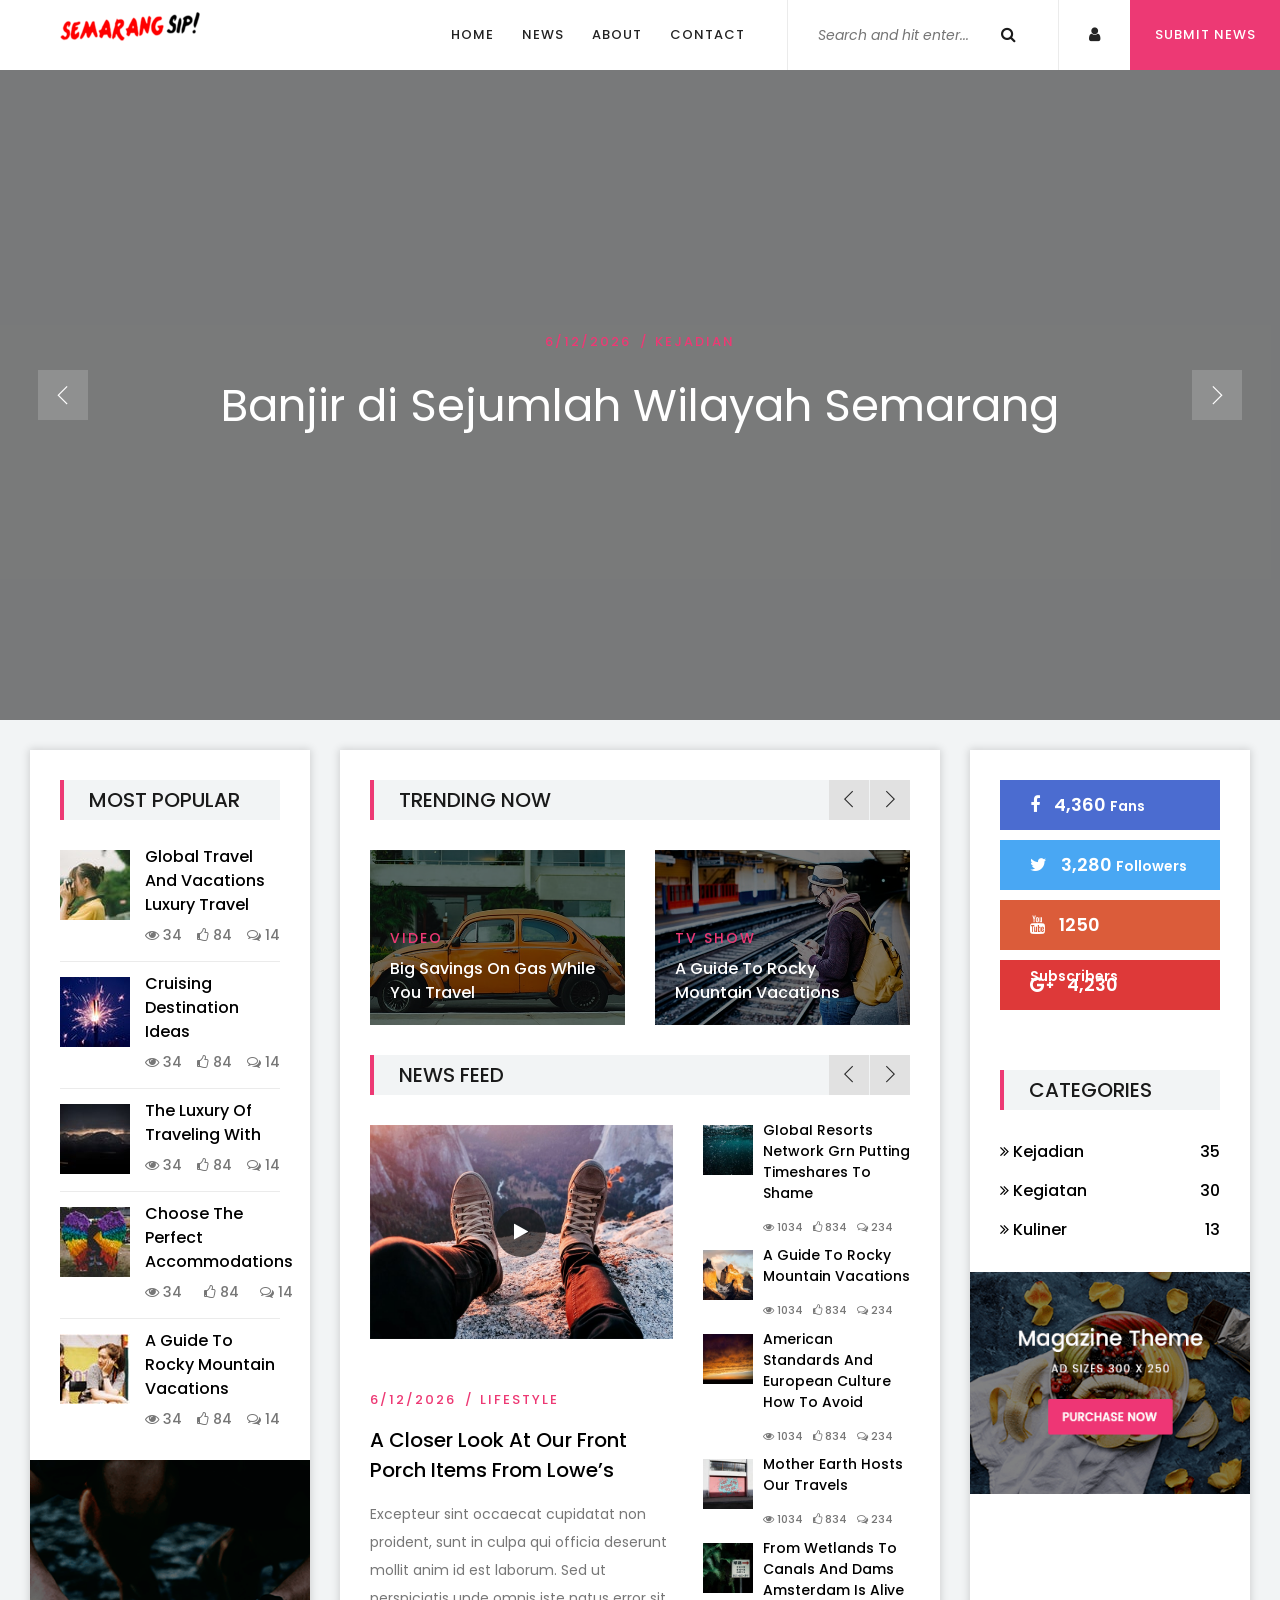
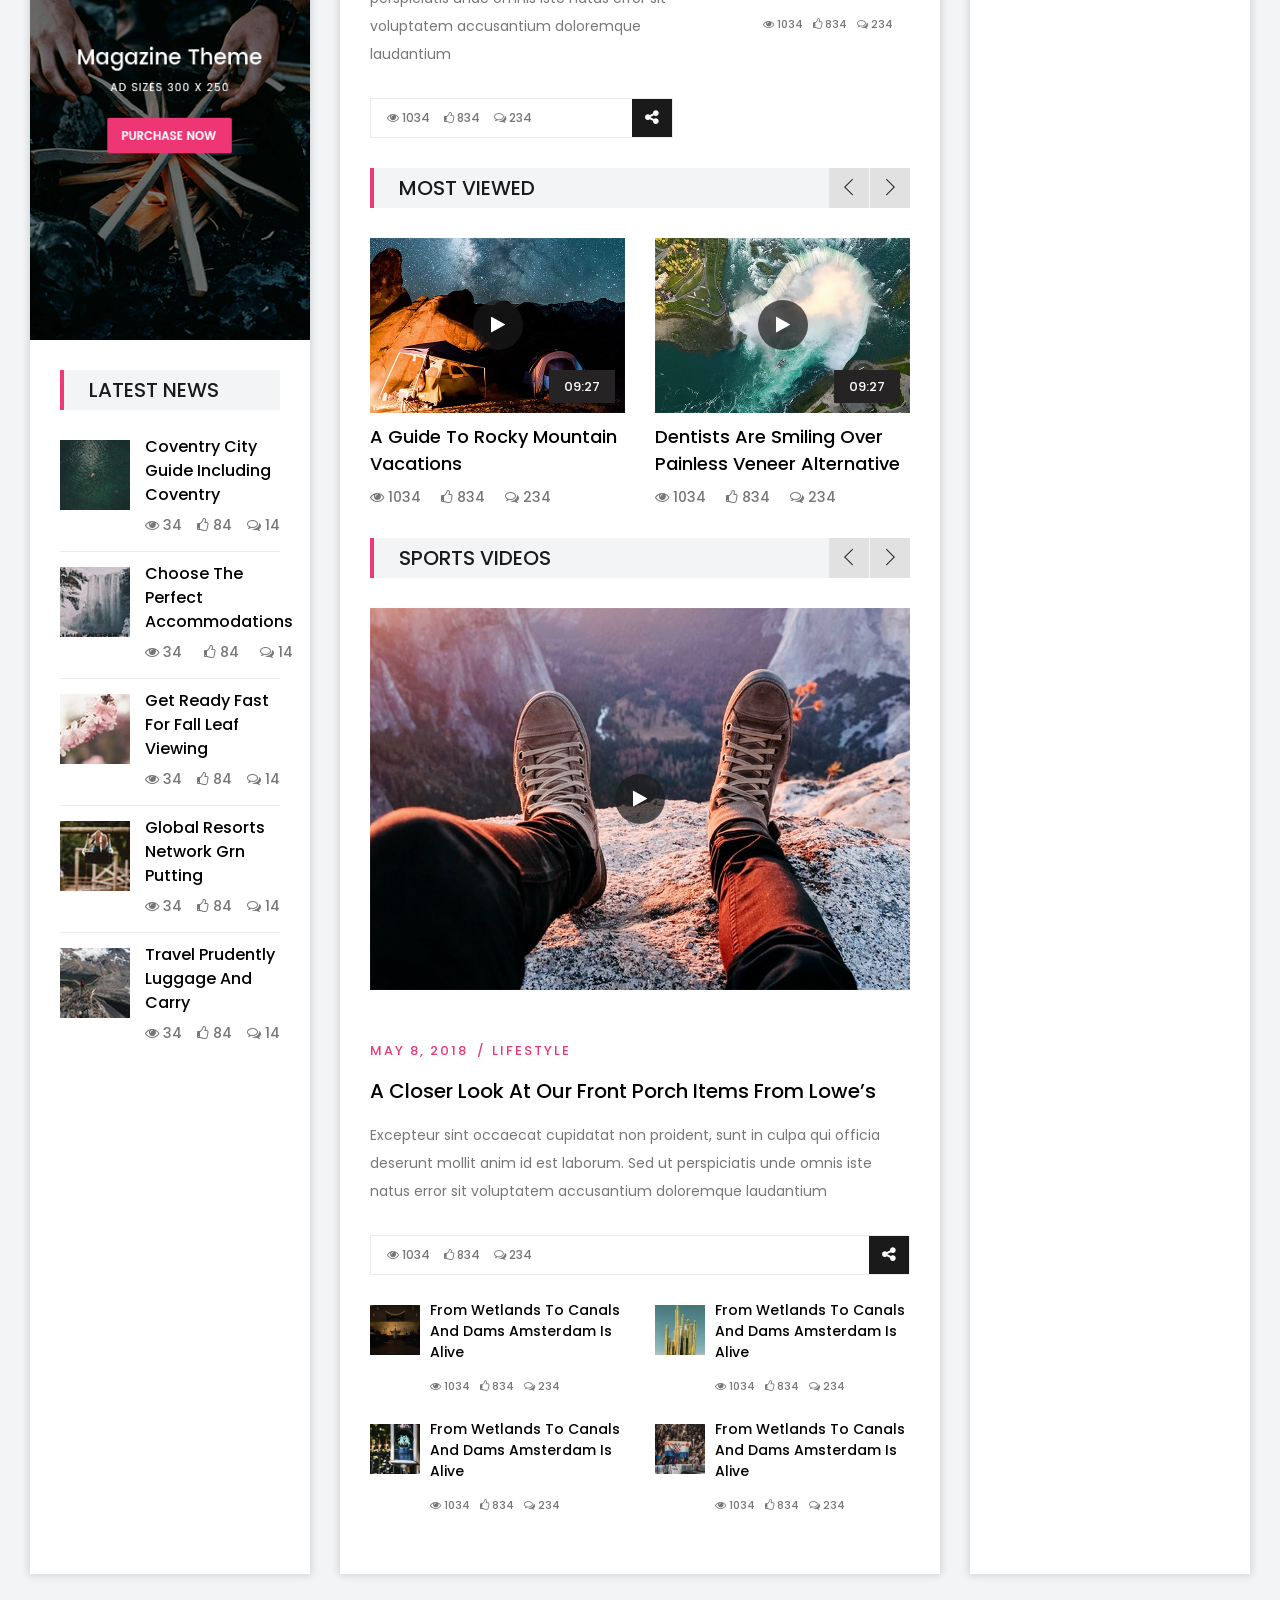
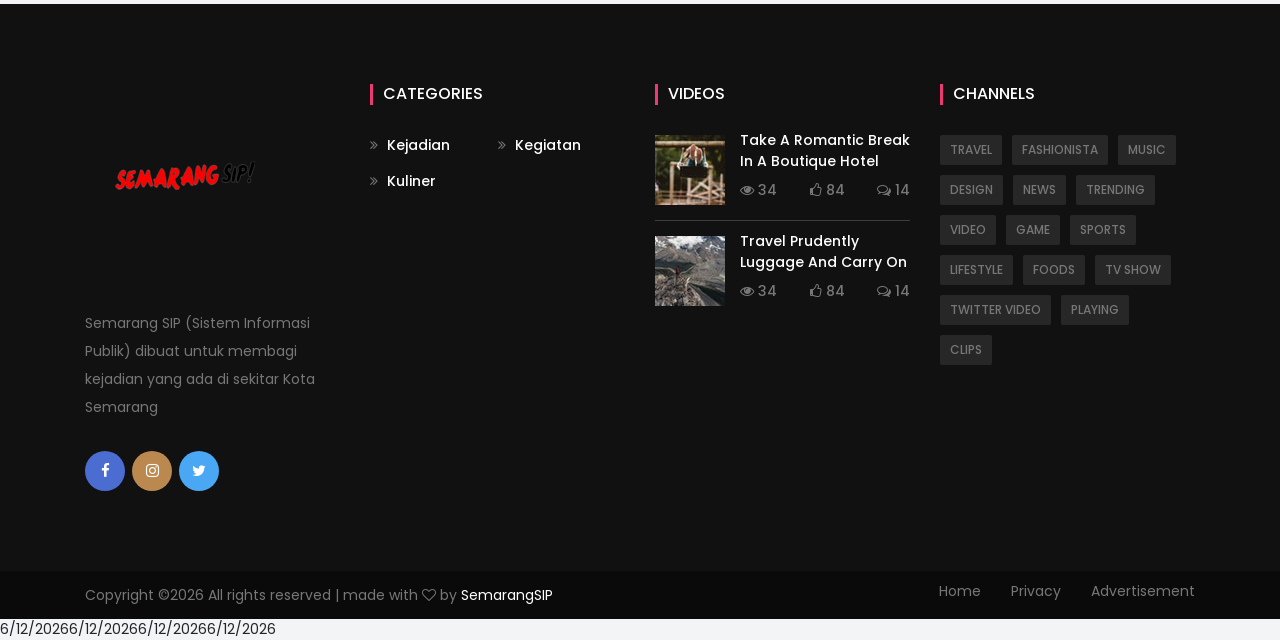
==== commit 5d4f98fe: "Add files via upload" ====
--- a/index.html
+++ b/index.html
@@ -1,1241 +1,1131 @@
-<!DOCTYPE html>
-<html lang="en">
-
-<head>
-    <meta charset="UTF-8">
-    <meta name="description" content="">
-    <meta http-equiv="X-UA-Compatible" content="IE=edge">
-    <meta name="viewport" content="width=device-width, initial-scale=1, shrink-to-fit=no">
-    <!-- The above 4 meta tags *must* come first in the head; any other head content must come *after* these tags -->
-
-    <!-- Title -->
-    <title>Mag - Video &amp; Magazine HTML Template</title>
-
-    <!-- Favicon -->
-    <link rel="icon" href="img/core-img/favicon.ico">
-
-    <!-- Stylesheet -->
-    <link rel="stylesheet" href="style.css">
-
-</head>
-
-<body>
-    <!-- Preloader -->
-    <div class="preloader d-flex align-items-center justify-content-center">
-        <div class="spinner">
-            <div class="double-bounce1"></div>
-            <div class="double-bounce2"></div>
-        </div>
-    </div>
-
-    <!-- ##### Header Area Start ##### -->
-    <header class="header-area">
-
-        <!-- Navbar Area -->
-        <div class="mag-main-menu" id="sticker">
-            <div class="classy-nav-container breakpoint-off">
-                <!-- Menu -->
-                <nav class="classy-navbar justify-content-between" id="magNav">
-
-                    <!-- Nav brand -->
-                    <a href="index.html" class="nav-brand"><img src="img/core-img/logosipsmall.png" alt=""></a>
-
-                    <!-- Navbar Toggler -->
-                    <div class="classy-navbar-toggler">
-                        <span class="navbarToggler"><span></span><span></span><span></span></span>
-                    </div>
-
-                    <!-- Nav Content -->
-                    <div class="nav-content d-flex align-items-center">
-                        <div class="classy-menu">
-
-                            <!-- Close Button -->
-                            <div class="classycloseIcon">
-                                <div class="cross-wrap"><span class="top"></span><span class="bottom"></span></div>
-                            </div>
-
-                            <!-- Nav Start -->
-                            <div class="classynav">
-                                <ul>
-                                    <li class="active"><a href="index.html">Home</a></li>
-                                    <li><a href="archive.html">Archive</a></li>
-                                    <li><a href="#">Pages</a>
-                                        <ul class="dropdown">
-                                            <li><a href="index.html">Home</a></li>
-                                            <li><a href="archive.html">Archive</a></li>
-                                            <li><a href="video-post.html">Single Video Post</a></li>
-                                            <li><a href="single-post.html">Single Post</a></li>
-                                            <li><a href="about.html">About Us</a></li>
-                                            <li><a href="contact.html">Contact</a></li>
-                                            <li><a href="submit-news.html">Submit News</a></li>
-                                            <li><a href="login.html">Login</a></li>
-                                        </ul>
-                                    </li>
-                                    <li><a href="#">Mega</a>
-                                        <div class="megamenu">
-                                            <ul class="single-mega cn-col-4">
-                                                <li><a href="index.html">Home</a></li>
-                                                <li><a href="archive.html">Archive</a></li>
-                                                <li><a href="video-post.html">Single Video Post</a></li>
-                                                <li><a href="single-post.html">Single Post</a></li>
-                                                <li><a href="about.html">About Us</a></li>
-                                                <li><a href="contact.html">Contact</a></li>
-                                                <li><a href="login.html">Login</a></li>
-                                            </ul>
-                                            <ul class="single-mega cn-col-4">
-                                                <li><a href="index.html">Home</a></li>
-                                                <li><a href="archive.html">Archive</a></li>
-                                                <li><a href="video-post.html">Single Video Post</a></li>
-                                                <li><a href="single-post.html">Single Post</a></li>
-                                                <li><a href="about.html">About Us</a></li>
-                                                <li><a href="contact.html">Contact</a></li>
-                                                <li><a href="login.html">Login</a></li>
-                                            </ul>
-                                            <ul class="single-mega cn-col-4">
-                                                <li><a href="index.html">Home</a></li>
-                                                <li><a href="archive.html">Archive</a></li>
-                                                <li><a href="video-post.html">Single Video Post</a></li>
-                                                <li><a href="single-post.html">Single Post</a></li>
-                                                <li><a href="about.html">About Us</a></li>
-                                                <li><a href="contact.html">Contact</a></li>
-                                                <li><a href="login.html">Login</a></li>
-                                            </ul>
-                                            <ul class="single-mega cn-col-4">
-                                                <li><a href="index.html">Home</a></li>
-                                                <li><a href="archive.html">Archive</a></li>
-                                                <li><a href="video-post.html">Single Video Post</a></li>
-                                                <li><a href="single-post.html">Single Post</a></li>
-                                                <li><a href="about.html">About Us</a></li>
-                                                <li><a href="contact.html">Contact</a></li>
-                                                <li><a href="login.html">Login</a></li>
-                                            </ul>
-                                        </div>
-                                    </li>
-                                    <li><a href="about.html">About</a></li>
-                                    <li><a href="contact.html">Contact</a></li>
-                                </ul>
-                            </div>
-                            <!-- Nav End -->
-                        </div>
-
-                        <div class="top-meta-data d-flex align-items-center">
-                            <!-- Top Search Area -->
-                            <div class="top-search-area">
-                                <form action="index.html" method="post">
-                                    <input type="search" name="top-search" id="topSearch" placeholder="Search and hit enter...">
-                                    <button type="submit" class="btn"><i class="fa fa-search" aria-hidden="true"></i></button>
-                                </form>
-                            </div>
-                            <!-- Login -->
-                            <a href="login.html" class="login-btn"><i class="fa fa-user" aria-hidden="true"></i></a>
-                            <!-- Submit Video -->
-                            <a href="submit-news.html" class="submit-video"><span><i class="fa fa-cloud-upload"></i></span> <span class="video-text">Submit Video</span></a>
-                        </div>
-                    </div>
-                </nav>
-            </div>
-        </div>
-    </header>
-    <!-- ##### Header Area End ##### -->
-
-    <!-- ##### Hero Area Start ##### -->
-    <div class="hero-area owl-carousel">
-        <!-- Single Blog Post -->
-        <div class="hero-blog-post bg-img bg-overlay" style="background-image: url(img/bg-img/1.jpg);">
-            <div class="container h-100">
-                <div class="row h-100 align-items-center">
-                    <div class="col-12">
-                        <!-- Post Contetnt -->
-                        <div class="post-content text-center">
-                            <div class="post-meta" data-animation="fadeInUp" data-delay="100ms">
-                                <a href="#">MAY 8, 2018</a>
-                                <a href="archive.html">lifestyle</a>
-                            </div>
-                            <a href="video-post.html" class="post-title" data-animation="fadeInUp" data-delay="300ms">Party Jokes Startling But Unnecessary</a>
-                            <a href="video-post.html" class="video-play" data-animation="bounceIn" data-delay="500ms"><i class="fa fa-play"></i></a>
-                        </div>
-                    </div>
-                </div>
-            </div>
-        </div>
-
-        <!-- Single Blog Post -->
-        <div class="hero-blog-post bg-img bg-overlay" style="background-image: url(img/bg-img/2.jpg);">
-            <div class="container h-100">
-                <div class="row h-100 align-items-center">
-                    <div class="col-12">
-                        <!-- Post Contetnt -->
-                        <div class="post-content text-center">
-                            <div class="post-meta" data-animation="fadeInUp" data-delay="100ms">
-                                <a href="#">MAY 8, 2018</a>
-                                <a href="archive.html">lifestyle</a>
-                            </div>
-                            <a href="video-post.html" class="post-title" data-animation="fadeInUp" data-delay="300ms">Party Jokes Startling But Unnecessary</a>
-                            <a href="video-post.html" class="video-play" data-animation="bounceIn" data-delay="500ms"><i class="fa fa-play"></i></a>
-                        </div>
-                    </div>
-                </div>
-            </div>
-        </div>
-
-        <!-- Single Blog Post -->
-        <div class="hero-blog-post bg-img bg-overlay" style="background-image: url(img/bg-img/3.jpg);">
-            <div class="container h-100">
-                <div class="row h-100 align-items-center">
-                    <div class="col-12">
-                        <!-- Post Contetnt -->
-                        <div class="post-content text-center">
-                            <div class="post-meta" data-animation="fadeInUp" data-delay="100ms">
-                                <a href="#">MAY 8, 2018</a>
-                                <a href="archive.html">lifestyle</a>
-                            </div>
-                            <a href="video-post.html" class="post-title" data-animation="fadeInUp" data-delay="300ms">Party Jokes Startling But Unnecessary</a>
-                            <a href="video-post.html" class="video-play" data-animation="bounceIn" data-delay="500ms"><i class="fa fa-play"></i></a>
-                        </div>
-                    </div>
-                </div>
-            </div>
-        </div>
-    </div>
-    <!-- ##### Hero Area End ##### -->
-
-    <!-- ##### Mag Posts Area Start ##### -->
-    <section class="mag-posts-area d-flex flex-wrap">
-
-        <!-- >>>>>>>>>>>>>>>>>>>>
-         Post Left Sidebar Area
-        <<<<<<<<<<<<<<<<<<<<< -->
-        <div class="post-sidebar-area left-sidebar mt-30 mb-30 bg-white box-shadow">
-            <!-- Sidebar Widget -->
-            <div class="single-sidebar-widget p-30">
-                <!-- Section Title -->
-                <div class="section-heading">
-                    <h5>Most Popular</h5>
-                </div>
-
-                <!-- Single Blog Post -->
-                <div class="single-blog-post d-flex">
-                    <div class="post-thumbnail">
-                        <img src="img/bg-img/4.jpg" alt="">
-                    </div>
-                    <div class="post-content">
-                        <a href="single-post.html" class="post-title">Global Travel And Vacations Luxury Travel</a>
-                        <div class="post-meta d-flex justify-content-between">
-                            <a href="#"><i class="fa fa-eye" aria-hidden="true"></i> 34</a>
-                            <a href="#"><i class="fa fa-thumbs-o-up" aria-hidden="true"></i> 84</a>
-                            <a href="#"><i class="fa fa-comments-o" aria-hidden="true"></i> 14</a>
-                        </div>
-                    </div>
-                </div>
-
-                <!-- Single Blog Post -->
-                <div class="single-blog-post d-flex">
-                    <div class="post-thumbnail">
-                        <img src="img/bg-img/5.jpg" alt="">
-                    </div>
-                    <div class="post-content">
-                        <a href="single-post.html" class="post-title">Cruising Destination Ideas</a>
-                        <div class="post-meta d-flex justify-content-between">
-                            <a href="#"><i class="fa fa-eye" aria-hidden="true"></i> 34</a>
-                            <a href="#"><i class="fa fa-thumbs-o-up" aria-hidden="true"></i> 84</a>
-                            <a href="#"><i class="fa fa-comments-o" aria-hidden="true"></i> 14</a>
-                        </div>
-                    </div>
-                </div>
-
-                <!-- Single Blog Post -->
-                <div class="single-blog-post d-flex">
-                    <div class="post-thumbnail">
-                        <img src="img/bg-img/6.jpg" alt="">
-                    </div>
-                    <div class="post-content">
-                        <a href="single-post.html" class="post-title">The Luxury Of Traveling With</a>
-                        <div class="post-meta d-flex justify-content-between">
-                            <a href="#"><i class="fa fa-eye" aria-hidden="true"></i> 34</a>
-                            <a href="#"><i class="fa fa-thumbs-o-up" aria-hidden="true"></i> 84</a>
-                            <a href="#"><i class="fa fa-comments-o" aria-hidden="true"></i> 14</a>
-                        </div>
-                    </div>
-                </div>
-
-                <!-- Single Blog Post -->
-                <div class="single-blog-post d-flex">
-                    <div class="post-thumbnail">
-                        <img src="img/bg-img/7.jpg" alt="">
-                    </div>
-                    <div class="post-content">
-                        <a href="single-post.html" class="post-title">Choose The Perfect Accommodations</a>
-                        <div class="post-meta d-flex justify-content-between">
-                            <a href="#"><i class="fa fa-eye" aria-hidden="true"></i> 34</a>
-                            <a href="#"><i class="fa fa-thumbs-o-up" aria-hidden="true"></i> 84</a>
-                            <a href="#"><i class="fa fa-comments-o" aria-hidden="true"></i> 14</a>
-                        </div>
-                    </div>
-                </div>
-
-                <!-- Single Blog Post -->
-                <div class="single-blog-post d-flex">
-                    <div class="post-thumbnail">
-                        <img src="img/bg-img/8.jpg" alt="">
-                    </div>
-                    <div class="post-content">
-                        <a href="single-post.html" class="post-title">A Guide To Rocky Mountain Vacations</a>
-                        <div class="post-meta d-flex justify-content-between">
-                            <a href="#"><i class="fa fa-eye" aria-hidden="true"></i> 34</a>
-                            <a href="#"><i class="fa fa-thumbs-o-up" aria-hidden="true"></i> 84</a>
-                            <a href="#"><i class="fa fa-comments-o" aria-hidden="true"></i> 14</a>
-                        </div>
-                    </div>
-                </div>
-            </div>
-
-            <!-- Sidebar Widget -->
-            <div class="single-sidebar-widget">
-                <a href="#" class="add-img"><img src="img/bg-img/add.png" alt=""></a>
-            </div>
-
-            <!-- Sidebar Widget -->
-            <div class="single-sidebar-widget p-30">
-                <!-- Section Title -->
-                <div class="section-heading">
-                    <h5>Latest Videos</h5>
-                </div>
-
-                <!-- Single Blog Post -->
-                <div class="single-blog-post d-flex">
-                    <div class="post-thumbnail">
-                        <img src="img/bg-img/9.jpg" alt="">
-                    </div>
-                    <div class="post-content">
-                        <a href="single-post.html" class="post-title">Coventry City Guide Including Coventry</a>
-                        <div class="post-meta d-flex justify-content-between">
-                            <a href="#"><i class="fa fa-eye" aria-hidden="true"></i> 34</a>
-                            <a href="#"><i class="fa fa-thumbs-o-up" aria-hidden="true"></i> 84</a>
-                            <a href="#"><i class="fa fa-comments-o" aria-hidden="true"></i> 14</a>
-                        </div>
-                    </div>
-                </div>
-
-                <!-- Single Blog Post -->
-                <div class="single-blog-post d-flex">
-                    <div class="post-thumbnail">
-                        <img src="img/bg-img/10.jpg" alt="">
-                    </div>
-                    <div class="post-content">
-                        <a href="single-post.html" class="post-title">Choose The Perfect Accommodations</a>
-                        <div class="post-meta d-flex justify-content-between">
-                            <a href="#"><i class="fa fa-eye" aria-hidden="true"></i> 34</a>
-                            <a href="#"><i class="fa fa-thumbs-o-up" aria-hidden="true"></i> 84</a>
-                            <a href="#"><i class="fa fa-comments-o" aria-hidden="true"></i> 14</a>
-                        </div>
-                    </div>
-                </div>
-
-                <!-- Single Blog Post -->
-                <div class="single-blog-post d-flex">
-                    <div class="post-thumbnail">
-                        <img src="img/bg-img/11.jpg" alt="">
-                    </div>
-                    <div class="post-content">
-                        <a href="single-post.html" class="post-title">Get Ready Fast For Fall Leaf Viewing</a>
-                        <div class="post-meta d-flex justify-content-between">
-                            <a href="#"><i class="fa fa-eye" aria-hidden="true"></i> 34</a>
-                            <a href="#"><i class="fa fa-thumbs-o-up" aria-hidden="true"></i> 84</a>
-                            <a href="#"><i class="fa fa-comments-o" aria-hidden="true"></i> 14</a>
-                        </div>
-                    </div>
-                </div>
-
-                <!-- Single Blog Post -->
-                <div class="single-blog-post d-flex">
-                    <div class="post-thumbnail">
-                        <img src="img/bg-img/12.jpg" alt="">
-                    </div>
-                    <div class="post-content">
-                        <a href="single-post.html" class="post-title">Global Resorts Network Grn Putting</a>
-                        <div class="post-meta d-flex justify-content-between">
-                            <a href="#"><i class="fa fa-eye" aria-hidden="true"></i> 34</a>
-                            <a href="#"><i class="fa fa-thumbs-o-up" aria-hidden="true"></i> 84</a>
-                            <a href="#"><i class="fa fa-comments-o" aria-hidden="true"></i> 14</a>
-                        </div>
-                    </div>
-                </div>
-
-                <!-- Single Blog Post -->
-                <div class="single-blog-post d-flex">
-                    <div class="post-thumbnail">
-                        <img src="img/bg-img/13.jpg" alt="">
-                    </div>
-                    <div class="post-content">
-                        <a href="single-post.html" class="post-title">Travel Prudently Luggage And Carry</a>
-                        <div class="post-meta d-flex justify-content-between">
-                            <a href="#"><i class="fa fa-eye" aria-hidden="true"></i> 34</a>
-                            <a href="#"><i class="fa fa-thumbs-o-up" aria-hidden="true"></i> 84</a>
-                            <a href="#"><i class="fa fa-comments-o" aria-hidden="true"></i> 14</a>
-                        </div>
-                    </div>
-                </div>
-
-            </div>
-        </div>
-
-        <!-- >>>>>>>>>>>>>>>>>>>>
-             Main Posts Area
-        <<<<<<<<<<<<<<<<<<<<< -->
-        <div class="mag-posts-content mt-30 mb-30 p-30 box-shadow">
-            <!-- Trending Now Posts Area -->
-            <div class="trending-now-posts mb-30">
-                <!-- Section Title -->
-                <div class="section-heading">
-                    <h5>TRENDING NOW</h5>
-                </div>
-
-                <div class="trending-post-slides owl-carousel">
-                    <!-- Single Trending Post -->
-                    <div class="single-trending-post">
-                        <img src="img/bg-img/19.jpg" alt="">
-                        <div class="post-content">
-                            <a href="#" class="post-cata">Video</a>
-                            <a href="video-post.html" class="post-title">Big Savings On Gas While You Travel</a>
-                        </div>
-                    </div>
-
-                    <!-- Single Trending Post -->
-                    <div class="single-trending-post">
-                        <img src="img/bg-img/20.jpg" alt="">
-                        <div class="post-content">
-                            <a href="#" class="post-cata">TV Show</a>
-                            <a href="video-post.html" class="post-title">A Guide To Rocky Mountain Vacations</a>
-                        </div>
-                    </div>
-
-                    <!-- Single Trending Post -->
-                    <div class="single-trending-post">
-                        <img src="img/bg-img/21.jpg" alt="">
-                        <div class="post-content">
-                            <a href="#" class="post-cata">Sports</a>
-                            <a href="video-post.html" class="post-title">The Health Benefits Of Sunglasses</a>
-                        </div>
-                    </div>
-
-                    <!-- Single Trending Post -->
-                    <div class="single-trending-post">
-                        <img src="img/bg-img/19.jpg" alt="">
-                        <div class="post-content">
-                            <a href="#" class="post-cata">Video</a>
-                            <a href="video-post.html" class="post-title">Big Savings On Gas While You Travel</a>
-                        </div>
-                    </div>
-
-                    <!-- Single Trending Post -->
-                    <div class="single-trending-post">
-                        <img src="img/bg-img/20.jpg" alt="">
-                        <div class="post-content">
-                            <a href="#" class="post-cata">TV Show</a>
-                            <a href="video-post.html" class="post-title">A Guide To Rocky Mountain Vacations</a>
-                        </div>
-                    </div>
-
-                    <!-- Single Trending Post -->
-                    <div class="single-trending-post">
-                        <img src="img/bg-img/21.jpg" alt="">
-                        <div class="post-content">
-                            <a href="#" class="post-cata">Sports</a>
-                            <a href="video-post.html" class="post-title">The Health Benefits Of Sunglasses</a>
-                        </div>
-                    </div>
-                </div>
-            </div>
-
-            <!-- Feature Video Posts Area -->
-            <div class="feature-video-posts mb-30">
-                <!-- Section Title -->
-                <div class="section-heading">
-                    <h5>Featured Videos</h5>
-                </div>
-
-                <div class="featured-video-posts">
-                    <div class="row">
-                        <div class="col-12 col-lg-7">
-                            <!-- Single Featured Post -->
-                            <div class="single-featured-post">
-                                <!-- Thumbnail -->
-                                <div class="post-thumbnail mb-50">
-                                    <img src="img/bg-img/22.jpg" alt="">
-                                    <a href="video-post.html" class="video-play"><i class="fa fa-play"></i></a>
-                                </div>
-                                <!-- Post Contetnt -->
-                                <div class="post-content">
-                                    <div class="post-meta">
-                                        <a href="#">MAY 8, 2018</a>
-                                        <a href="archive.html">lifestyle</a>
-                                    </div>
-                                    <a href="video-post.html" class="post-title">A Closer Look At Our Front Porch Items From Lowe’s</a>
-                                    <p>Excepteur sint occaecat cupidatat non proident, sunt in culpa qui officia deserunt mollit anim id est laborum. Sed ut perspiciatis unde omnis iste natus error sit voluptatem accusantium doloremque laudantium</p>
-                                </div>
-                                <!-- Post Share Area -->
-                                <div class="post-share-area d-flex align-items-center justify-content-between">
-                                    <!-- Post Meta -->
-                                    <div class="post-meta pl-3">
-                                        <a href="#"><i class="fa fa-eye" aria-hidden="true"></i> 1034</a>
-                                        <a href="#"><i class="fa fa-thumbs-o-up" aria-hidden="true"></i> 834</a>
-                                        <a href="#"><i class="fa fa-comments-o" aria-hidden="true"></i> 234</a>
-                                    </div>
-                                    <!-- Share Info -->
-                                    <div class="share-info">
-                                        <a href="#" class="sharebtn"><i class="fa fa-share-alt" aria-hidden="true"></i></a>
-                                        <!-- All Share Buttons -->
-                                        <div class="all-share-btn d-flex">
-                                            <a href="#" class="facebook"><i class="fa fa-facebook" aria-hidden="true"></i></a>
-                                            <a href="#" class="twitter"><i class="fa fa-twitter" aria-hidden="true"></i></a>
-                                            <a href="#" class="google-plus"><i class="fa fa-google-plus" aria-hidden="true"></i></a>
-                                            <a href="#" class="instagram"><i class="fa fa-instagram" aria-hidden="true"></i></a>
-                                        </div>
-                                    </div>
-                                </div>
-                            </div>
-                        </div>
-
-                        <div class="col-12 col-lg-5">
-                            <!-- Featured Video Posts Slide -->
-                            <div class="featured-video-posts-slide owl-carousel">
-
-                                <div class="single--slide">
-                                    <!-- Single Blog Post -->
-                                    <div class="single-blog-post d-flex style-3">
-                                        <div class="post-thumbnail">
-                                            <img src="img/bg-img/23.jpg" alt="">
-                                        </div>
-                                        <div class="post-content">
-                                            <a href="single-post.html" class="post-title">Global Resorts Network Grn Putting Timeshares To Shame</a>
-                                            <div class="post-meta d-flex">
-                                                <a href="#"><i class="fa fa-eye" aria-hidden="true"></i> 1034</a>
-                                                <a href="#"><i class="fa fa-thumbs-o-up" aria-hidden="true"></i> 834</a>
-                                                <a href="#"><i class="fa fa-comments-o" aria-hidden="true"></i> 234</a>
-                                            </div>
-                                        </div>
-                                    </div>
-
-                                    <!-- Single Blog Post -->
-                                    <div class="single-blog-post d-flex style-3">
-                                        <div class="post-thumbnail">
-                                            <img src="img/bg-img/24.jpg" alt="">
-                                        </div>
-                                        <div class="post-content">
-                                            <a href="single-post.html" class="post-title">A Guide To Rocky Mountain Vacations</a>
-                                            <div class="post-meta d-flex">
-                                                <a href="#"><i class="fa fa-eye" aria-hidden="true"></i> 1034</a>
-                                                <a href="#"><i class="fa fa-thumbs-o-up" aria-hidden="true"></i> 834</a>
-                                                <a href="#"><i class="fa fa-comments-o" aria-hidden="true"></i> 234</a>
-                                            </div>
-                                        </div>
-                                    </div>
-
-                                    <!-- Single Blog Post -->
-                                    <div class="single-blog-post d-flex style-3">
-                                        <div class="post-thumbnail">
-                                            <img src="img/bg-img/25.jpg" alt="">
-                                        </div>
-                                        <div class="post-content">
-                                            <a href="single-post.html" class="post-title">American Standards And European Culture How To Avoid</a>
-                                            <div class="post-meta d-flex">
-                                                <a href="#"><i class="fa fa-eye" aria-hidden="true"></i> 1034</a>
-                                                <a href="#"><i class="fa fa-thumbs-o-up" aria-hidden="true"></i> 834</a>
-                                                <a href="#"><i class="fa fa-comments-o" aria-hidden="true"></i> 234</a>
-                                            </div>
-                                        </div>
-                                    </div>
-
-                                    <!-- Single Blog Post -->
-                                    <div class="single-blog-post d-flex style-3">
-                                        <div class="post-thumbnail">
-                                            <img src="img/bg-img/26.jpg" alt="">
-                                        </div>
-                                        <div class="post-content">
-                                            <a href="single-post.html" class="post-title">Mother Earth Hosts Our Travels</a>
-                                            <div class="post-meta d-flex">
-                                                <a href="#"><i class="fa fa-eye" aria-hidden="true"></i> 1034</a>
-                                                <a href="#"><i class="fa fa-thumbs-o-up" aria-hidden="true"></i> 834</a>
-                                                <a href="#"><i class="fa fa-comments-o" aria-hidden="true"></i> 234</a>
-                                            </div>
-                                        </div>
-                                    </div>
-
-                                    <!-- Single Blog Post -->
-                                    <div class="single-blog-post d-flex style-3">
-                                        <div class="post-thumbnail">
-                                            <img src="img/bg-img/27.jpg" alt="">
-                                        </div>
-                                        <div class="post-content">
-                                            <a href="single-post.html" class="post-title">From Wetlands To Canals And Dams Amsterdam Is Alive</a>
-                                            <div class="post-meta d-flex">
-                                                <a href="#"><i class="fa fa-eye" aria-hidden="true"></i> 1034</a>
-                                                <a href="#"><i class="fa fa-thumbs-o-up" aria-hidden="true"></i> 834</a>
-                                                <a href="#"><i class="fa fa-comments-o" aria-hidden="true"></i> 234</a>
-                                            </div>
-                                        </div>
-                                    </div>
-                                </div>
-
-                                <div class="single--slide">
-                                    <!-- Single Blog Post -->
-                                    <div class="single-blog-post d-flex style-3">
-                                        <div class="post-thumbnail">
-                                            <img src="img/bg-img/23.jpg" alt="">
-                                        </div>
-                                        <div class="post-content">
-                                            <a href="single-post.html" class="post-title">Global Resorts Network Grn Putting Timeshares To Shame</a>
-                                            <div class="post-meta d-flex">
-                                                <a href="#"><i class="fa fa-eye" aria-hidden="true"></i> 1034</a>
-                                                <a href="#"><i class="fa fa-thumbs-o-up" aria-hidden="true"></i> 834</a>
-                                                <a href="#"><i class="fa fa-comments-o" aria-hidden="true"></i> 234</a>
-                                            </div>
-                                        </div>
-                                    </div>
-
-                                    <!-- Single Blog Post -->
-                                    <div class="single-blog-post d-flex style-3">
-                                        <div class="post-thumbnail">
-                                            <img src="img/bg-img/24.jpg" alt="">
-                                        </div>
-                                        <div class="post-content">
-                                            <a href="single-post.html" class="post-title">A Guide To Rocky Mountain Vacations</a>
-                                            <div class="post-meta d-flex">
-                                                <a href="#"><i class="fa fa-eye" aria-hidden="true"></i> 1034</a>
-                                                <a href="#"><i class="fa fa-thumbs-o-up" aria-hidden="true"></i> 834</a>
-                                                <a href="#"><i class="fa fa-comments-o" aria-hidden="true"></i> 234</a>
-                                            </div>
-                                        </div>
-                                    </div>
-
-                                    <!-- Single Blog Post -->
-                                    <div class="single-blog-post d-flex style-3">
-                                        <div class="post-thumbnail">
-                                            <img src="img/bg-img/25.jpg" alt="">
-                                        </div>
-                                        <div class="post-content">
-                                            <a href="single-post.html" class="post-title">American Standards And European Culture How To Avoid</a>
-                                            <div class="post-meta d-flex">
-                                                <a href="#"><i class="fa fa-eye" aria-hidden="true"></i> 1034</a>
-                                                <a href="#"><i class="fa fa-thumbs-o-up" aria-hidden="true"></i> 834</a>
-                                                <a href="#"><i class="fa fa-comments-o" aria-hidden="true"></i> 234</a>
-                                            </div>
-                                        </div>
-                                    </div>
-
-                                    <!-- Single Blog Post -->
-                                    <div class="single-blog-post d-flex style-3">
-                                        <div class="post-thumbnail">
-                                            <img src="img/bg-img/26.jpg" alt="">
-                                        </div>
-                                        <div class="post-content">
-                                            <a href="single-post.html" class="post-title">Mother Earth Hosts Our Travels</a>
-                                            <div class="post-meta d-flex">
-                                                <a href="#"><i class="fa fa-eye" aria-hidden="true"></i> 1034</a>
-                                                <a href="#"><i class="fa fa-thumbs-o-up" aria-hidden="true"></i> 834</a>
-                                                <a href="#"><i class="fa fa-comments-o" aria-hidden="true"></i> 234</a>
-                                            </div>
-                                        </div>
-                                    </div>
-
-                                    <!-- Single Blog Post -->
-                                    <div class="single-blog-post d-flex style-3">
-                                        <div class="post-thumbnail">
-                                            <img src="img/bg-img/27.jpg" alt="">
-                                        </div>
-                                        <div class="post-content">
-                                            <a href="single-post.html" class="post-title">From Wetlands To Canals And Dams Amsterdam Is Alive</a>
-                                            <div class="post-meta d-flex">
-                                                <a href="#"><i class="fa fa-eye" aria-hidden="true"></i> 1034</a>
-                                                <a href="#"><i class="fa fa-thumbs-o-up" aria-hidden="true"></i> 834</a>
-                                                <a href="#"><i class="fa fa-comments-o" aria-hidden="true"></i> 234</a>
-                                            </div>
-                                        </div>
-                                    </div>
-                                </div>
-
-                            </div>
-                        </div>
-                    </div>
-                </div>
-            </div>
-
-            <!-- Most Viewed Videos -->
-            <div class="most-viewed-videos mb-30">
-                <!-- Section Title -->
-                <div class="section-heading">
-                    <h5>Most Viewed Videos</h5>
-                </div>
-
-                <div class="most-viewed-videos-slide owl-carousel">
-
-                    <!-- Single Blog Post -->
-                    <div class="single-blog-post style-4">
-                        <div class="post-thumbnail">
-                            <img src="img/bg-img/28.jpg" alt="">
-                            <a href="video-post.html" class="video-play"><i class="fa fa-play"></i></a>
-                            <span class="video-duration">09:27</span>
-                        </div>
-                        <div class="post-content">
-                            <a href="single-post.html" class="post-title">A Guide To Rocky Mountain Vacations</a>
-                            <div class="post-meta d-flex">
-                                <a href="#"><i class="fa fa-eye" aria-hidden="true"></i> 1034</a>
-                                <a href="#"><i class="fa fa-thumbs-o-up" aria-hidden="true"></i> 834</a>
-                                <a href="#"><i class="fa fa-comments-o" aria-hidden="true"></i> 234</a>
-                            </div>
-                        </div>
-                    </div>
-
-                    <!-- Single Blog Post -->
-                    <div class="single-blog-post style-4">
-                        <div class="post-thumbnail">
-                            <img src="img/bg-img/29.jpg" alt="">
-                            <a href="video-post.html" class="video-play"><i class="fa fa-play"></i></a>
-                            <span class="video-duration">09:27</span>
-                        </div>
-                        <div class="post-content">
-                            <a href="single-post.html" class="post-title">Dentists Are Smiling Over Painless Veneer Alternative</a>
-                            <div class="post-meta d-flex">
-                                <a href="#"><i class="fa fa-eye" aria-hidden="true"></i> 1034</a>
-                                <a href="#"><i class="fa fa-thumbs-o-up" aria-hidden="true"></i> 834</a>
-                                <a href="#"><i class="fa fa-comments-o" aria-hidden="true"></i> 234</a>
-                            </div>
-                        </div>
-                    </div>
-
-                    <!-- Single Blog Post -->
-                    <div class="single-blog-post style-4">
-                        <div class="post-thumbnail">
-                            <img src="img/bg-img/30.jpg" alt="">
-                            <a href="video-post.html" class="video-play"><i class="fa fa-play"></i></a>
-                            <span class="video-duration">09:27</span>
-                        </div>
-                        <div class="post-content">
-                            <a href="single-post.html" class="post-title">Become A Travel Pro In One Easy Lesson</a>
-                            <div class="post-meta d-flex">
-                                <a href="#"><i class="fa fa-eye" aria-hidden="true"></i> 1034</a>
-                                <a href="#"><i class="fa fa-thumbs-o-up" aria-hidden="true"></i> 834</a>
-                                <a href="#"><i class="fa fa-comments-o" aria-hidden="true"></i> 234</a>
-                            </div>
-                        </div>
-                    </div>
-
-                    <!-- Single Blog Post -->
-                    <div class="single-blog-post style-4">
-                        <div class="post-thumbnail">
-                            <img src="img/bg-img/28.jpg" alt="">
-                            <a href="video-post.html" class="video-play"><i class="fa fa-play"></i></a>
-                            <span class="video-duration">09:27</span>
-                        </div>
-                        <div class="post-content">
-                            <a href="single-post.html" class="post-title">A Guide To Rocky Mountain Vacations</a>
-                            <div class="post-meta d-flex">
-                                <a href="#"><i class="fa fa-eye" aria-hidden="true"></i> 1034</a>
-                                <a href="#"><i class="fa fa-thumbs-o-up" aria-hidden="true"></i> 834</a>
-                                <a href="#"><i class="fa fa-comments-o" aria-hidden="true"></i> 234</a>
-                            </div>
-                        </div>
-                    </div>
-
-                    <!-- Single Blog Post -->
-                    <div class="single-blog-post style-4">
-                        <div class="post-thumbnail">
-                            <img src="img/bg-img/29.jpg" alt="">
-                            <a href="video-post.html" class="video-play"><i class="fa fa-play"></i></a>
-                            <span class="video-duration">09:27</span>
-                        </div>
-                        <div class="post-content">
-                            <a href="single-post.html" class="post-title">Dentists Are Smiling Over Painless Veneer Alternative</a>
-                            <div class="post-meta d-flex">
-                                <a href="#"><i class="fa fa-eye" aria-hidden="true"></i> 1034</a>
-                                <a href="#"><i class="fa fa-thumbs-o-up" aria-hidden="true"></i> 834</a>
-                                <a href="#"><i class="fa fa-comments-o" aria-hidden="true"></i> 234</a>
-                            </div>
-                        </div>
-                    </div>
-
-                    <!-- Single Blog Post -->
-                    <div class="single-blog-post style-4">
-                        <div class="post-thumbnail">
-                            <img src="img/bg-img/30.jpg" alt="">
-                            <a href="video-post.html" class="video-play"><i class="fa fa-play"></i></a>
-                            <span class="video-duration">09:27</span>
-                        </div>
-                        <div class="post-content">
-                            <a href="single-post.html" class="post-title">Become A Travel Pro In One Easy Lesson</a>
-                            <div class="post-meta d-flex">
-                                <a href="#"><i class="fa fa-eye" aria-hidden="true"></i> 1034</a>
-                                <a href="#"><i class="fa fa-thumbs-o-up" aria-hidden="true"></i> 834</a>
-                                <a href="#"><i class="fa fa-comments-o" aria-hidden="true"></i> 234</a>
-                            </div>
-                        </div>
-                    </div>
-
-                </div>
-            </div>
-
-            <!-- Sports Videos -->
-            <div class="sports-videos-area">
-                <!-- Section Title -->
-                <div class="section-heading">
-                    <h5>Sports Videos</h5>
-                </div>
-
-                <div class="sports-videos-slides owl-carousel mb-30">
-                    <!-- Single Featured Post -->
-                    <div class="single-featured-post">
-                        <!-- Thumbnail -->
-                        <div class="post-thumbnail mb-50">
-                            <img src="img/bg-img/22.jpg" alt="">
-                            <a href="video-post.html" class="video-play"><i class="fa fa-play"></i></a>
-                        </div>
-                        <!-- Post Contetnt -->
-                        <div class="post-content">
-                            <div class="post-meta">
-                                <a href="#">MAY 8, 2018</a>
-                                <a href="archive.html">lifestyle</a>
-                            </div>
-                            <a href="video-post.html" class="post-title">A Closer Look At Our Front Porch Items From Lowe’s</a>
-                            <p>Excepteur sint occaecat cupidatat non proident, sunt in culpa qui officia deserunt mollit anim id est laborum. Sed ut perspiciatis unde omnis iste natus error sit voluptatem accusantium doloremque laudantium</p>
-                        </div>
-                        <!-- Post Share Area -->
-                        <div class="post-share-area d-flex align-items-center justify-content-between">
-                            <!-- Post Meta -->
-                            <div class="post-meta pl-3">
-                                <a href="#"><i class="fa fa-eye" aria-hidden="true"></i> 1034</a>
-                                <a href="#"><i class="fa fa-thumbs-o-up" aria-hidden="true"></i> 834</a>
-                                <a href="#"><i class="fa fa-comments-o" aria-hidden="true"></i> 234</a>
-                            </div>
-                            <!-- Share Info -->
-                            <div class="share-info">
-                                <a href="#" class="sharebtn"><i class="fa fa-share-alt" aria-hidden="true"></i></a>
-                                <!-- All Share Buttons -->
-                                <div class="all-share-btn d-flex">
-                                    <a href="#" class="facebook"><i class="fa fa-facebook" aria-hidden="true"></i></a>
-                                    <a href="#" class="twitter"><i class="fa fa-twitter" aria-hidden="true"></i></a>
-                                    <a href="#" class="google-plus"><i class="fa fa-google-plus" aria-hidden="true"></i></a>
-                                    <a href="#" class="instagram"><i class="fa fa-instagram" aria-hidden="true"></i></a>
-                                </div>
-                            </div>
-                        </div>
-                    </div>
-
-                    <!-- Single Featured Post -->
-                    <div class="single-featured-post">
-                        <!-- Thumbnail -->
-                        <div class="post-thumbnail mb-50">
-                            <img src="img/bg-img/22.jpg" alt="">
-                            <a href="video-post.html" class="video-play"><i class="fa fa-play"></i></a>
-                        </div>
-                        <!-- Post Contetnt -->
-                        <div class="post-content">
-                            <div class="post-meta">
-                                <a href="#">MAY 8, 2018</a>
-                                <a href="archive.html">lifestyle</a>
-                            </div>
-                            <a href="video-post.html" class="post-title">A Closer Look At Our Front Porch Items From Lowe’s</a>
-                            <p>Excepteur sint occaecat cupidatat non proident, sunt in culpa qui officia deserunt mollit anim id est laborum. Sed ut perspiciatis unde omnis iste natus error sit voluptatem accusantium doloremque laudantium</p>
-                        </div>
-                        <!-- Post Share Area -->
-                        <div class="post-share-area d-flex align-items-center justify-content-between">
-                            <!-- Post Meta -->
-                            <div class="post-meta pl-3">
-                                <a href="#"><i class="fa fa-eye" aria-hidden="true"></i> 1034</a>
-                                <a href="#"><i class="fa fa-thumbs-o-up" aria-hidden="true"></i> 834</a>
-                                <a href="#"><i class="fa fa-comments-o" aria-hidden="true"></i> 234</a>
-                            </div>
-                            <!-- Share Info -->
-                            <div class="share-info">
-                                <a href="#" class="sharebtn"><i class="fa fa-share-alt" aria-hidden="true"></i></a>
-                                <!-- All Share Buttons -->
-                                <div class="all-share-btn d-flex">
-                                    <a href="#" class="facebook"><i class="fa fa-facebook" aria-hidden="true"></i></a>
-                                    <a href="#" class="twitter"><i class="fa fa-twitter" aria-hidden="true"></i></a>
-                                    <a href="#" class="google-plus"><i class="fa fa-google-plus" aria-hidden="true"></i></a>
-                                    <a href="#" class="instagram"><i class="fa fa-instagram" aria-hidden="true"></i></a>
-                                </div>
-                            </div>
-                        </div>
-                    </div>
-
-                    <!-- Single Featured Post -->
-                    <div class="single-featured-post">
-                        <!-- Thumbnail -->
-                        <div class="post-thumbnail mb-50">
-                            <img src="img/bg-img/22.jpg" alt="">
-                            <a href="video-post.html" class="video-play"><i class="fa fa-play"></i></a>
-                        </div>
-                        <!-- Post Contetnt -->
-                        <div class="post-content">
-                            <div class="post-meta">
-                                <a href="#">MAY 8, 2018</a>
-                                <a href="archive.html">lifestyle</a>
-                            </div>
-                            <a href="video-post.html" class="post-title">A Closer Look At Our Front Porch Items From Lowe’s</a>
-                            <p>Excepteur sint occaecat cupidatat non proident, sunt in culpa qui officia deserunt mollit anim id est laborum. Sed ut perspiciatis unde omnis iste natus error sit voluptatem accusantium doloremque laudantium</p>
-                        </div>
-                        <!-- Post Share Area -->
-                        <div class="post-share-area d-flex align-items-center justify-content-between">
-                            <!-- Post Meta -->
-                            <div class="post-meta pl-3">
-                                <a href="#"><i class="fa fa-eye" aria-hidden="true"></i> 1034</a>
-                                <a href="#"><i class="fa fa-thumbs-o-up" aria-hidden="true"></i> 834</a>
-                                <a href="#"><i class="fa fa-comments-o" aria-hidden="true"></i> 234</a>
-                            </div>
-                            <!-- Share Info -->
-                            <div class="share-info">
-                                <a href="#" class="sharebtn"><i class="fa fa-share-alt" aria-hidden="true"></i></a>
-                                <!-- All Share Buttons -->
-                                <div class="all-share-btn d-flex">
-                                    <a href="#" class="facebook"><i class="fa fa-facebook" aria-hidden="true"></i></a>
-                                    <a href="#" class="twitter"><i class="fa fa-twitter" aria-hidden="true"></i></a>
-                                    <a href="#" class="google-plus"><i class="fa fa-google-plus" aria-hidden="true"></i></a>
-                                    <a href="#" class="instagram"><i class="fa fa-instagram" aria-hidden="true"></i></a>
-                                </div>
-                            </div>
-                        </div>
-                    </div>
-                </div>
-
-                <div class="row">
-                    <!-- Single Blog Post -->
-                    <div class="col-12 col-lg-6">
-                        <div class="single-blog-post d-flex style-3 mb-30">
-                            <div class="post-thumbnail">
-                                <img src="img/bg-img/31.jpg" alt="">
-                            </div>
-                            <div class="post-content">
-                                <a href="single-post.html" class="post-title">From Wetlands To Canals And Dams Amsterdam Is Alive</a>
-                                <div class="post-meta d-flex">
-                                    <a href="#"><i class="fa fa-eye" aria-hidden="true"></i> 1034</a>
-                                    <a href="#"><i class="fa fa-thumbs-o-up" aria-hidden="true"></i> 834</a>
-                                    <a href="#"><i class="fa fa-comments-o" aria-hidden="true"></i> 234</a>
-                                </div>
-                            </div>
-                        </div>
-                    </div>
-
-                    <!-- Single Blog Post -->
-                    <div class="col-12 col-lg-6">
-                        <div class="single-blog-post d-flex style-3 mb-30">
-                            <div class="post-thumbnail">
-                                <img src="img/bg-img/32.jpg" alt="">
-                            </div>
-                            <div class="post-content">
-                                <a href="single-post.html" class="post-title">From Wetlands To Canals And Dams Amsterdam Is Alive</a>
-                                <div class="post-meta d-flex">
-                                    <a href="#"><i class="fa fa-eye" aria-hidden="true"></i> 1034</a>
-                                    <a href="#"><i class="fa fa-thumbs-o-up" aria-hidden="true"></i> 834</a>
-                                    <a href="#"><i class="fa fa-comments-o" aria-hidden="true"></i> 234</a>
-                                </div>
-                            </div>
-                        </div>
-                    </div>
-
-                    <!-- Single Blog Post -->
-                    <div class="col-12 col-lg-6">
-                        <div class="single-blog-post d-flex style-3 mb-30">
-                            <div class="post-thumbnail">
-                                <img src="img/bg-img/33.jpg" alt="">
-                            </div>
-                            <div class="post-content">
-                                <a href="single-post.html" class="post-title">From Wetlands To Canals And Dams Amsterdam Is Alive</a>
-                                <div class="post-meta d-flex">
-                                    <a href="#"><i class="fa fa-eye" aria-hidden="true"></i> 1034</a>
-                                    <a href="#"><i class="fa fa-thumbs-o-up" aria-hidden="true"></i> 834</a>
-                                    <a href="#"><i class="fa fa-comments-o" aria-hidden="true"></i> 234</a>
-                                </div>
-                            </div>
-                        </div>
-                    </div>
-
-                    <!-- Single Blog Post -->
-                    <div class="col-12 col-lg-6">
-                        <div class="single-blog-post d-flex style-3 mb-30">
-                            <div class="post-thumbnail">
-                                <img src="img/bg-img/34.jpg" alt="">
-                            </div>
-                            <div class="post-content">
-                                <a href="single-post.html" class="post-title">From Wetlands To Canals And Dams Amsterdam Is Alive</a>
-                                <div class="post-meta d-flex">
-                                    <a href="#"><i class="fa fa-eye" aria-hidden="true"></i> 1034</a>
-                                    <a href="#"><i class="fa fa-thumbs-o-up" aria-hidden="true"></i> 834</a>
-                                    <a href="#"><i class="fa fa-comments-o" aria-hidden="true"></i> 234</a>
-                                </div>
-                            </div>
-                        </div>
-                    </div>
-                </div>
-
-            </div>
-        </div>
-
-        <!-- >>>>>>>>>>>>>>>>>>>>
-         Post Right Sidebar Area
-        <<<<<<<<<<<<<<<<<<<<< -->
-        <div class="post-sidebar-area right-sidebar mt-30 mb-30 box-shadow">
-            <!-- Sidebar Widget -->
-            <div class="single-sidebar-widget p-30">
-                <!-- Social Followers Info -->
-                <div class="social-followers-info">
-                    <!-- Facebook -->
-                    <a href="#" class="facebook-fans"><i class="fa fa-facebook"></i> 4,360 <span>Fans</span></a>
-                    <!-- Twitter -->
-                    <a href="#" class="twitter-followers"><i class="fa fa-twitter"></i> 3,280 <span>Followers</span></a>
-                    <!-- YouTube -->
-                    <a href="#" class="youtube-subscribers"><i class="fa fa-youtube"></i> 1250 <span>Subscribers</span></a>
-                    <!-- Google -->
-                    <a href="#" class="google-followers"><i class="fa fa-google-plus"></i> 4,230 <span>Followers</span></a>
-                </div>
-            </div>
-
-            <!-- Sidebar Widget -->
-            <div class="single-sidebar-widget p-30">
-                <!-- Section Title -->
-                <div class="section-heading">
-                    <h5>Categories</h5>
-                </div>
-
-                <!-- Catagory Widget -->
-                <ul class="catagory-widgets">
-                    <li><a href="#"><span><i class="fa fa-angle-double-right" aria-hidden="true"></i> Life Style</span> <span>35</span></a></li>
-                    <li><a href="#"><span><i class="fa fa-angle-double-right" aria-hidden="true"></i> Travel</span> <span>30</span></a></li>
-                    <li><a href="#"><span><i class="fa fa-angle-double-right" aria-hidden="true"></i> Foods</span> <span>13</span></a></li>
-                    <li><a href="#"><span><i class="fa fa-angle-double-right" aria-hidden="true"></i> Game</span> <span>06</span></a></li>
-                    <li><a href="#"><span><i class="fa fa-angle-double-right" aria-hidden="true"></i> Sports</span> <span>28</span></a></li>
-                    <li><a href="#"><span><i class="fa fa-angle-double-right" aria-hidden="true"></i> Football</span> <span>08</span></a></li>
-                    <li><a href="#"><span><i class="fa fa-angle-double-right" aria-hidden="true"></i> TV Show</span> <span>13</span></a></li>
-                </ul>
-            </div>
-
-            <!-- Sidebar Widget -->
-            <div class="single-sidebar-widget">
-                <a href="#" class="add-img"><img src="img/bg-img/add2.png" alt=""></a>
-            </div>
-
-            <!-- Sidebar Widget -->
-            <div class="single-sidebar-widget p-30">
-                <!-- Section Title -->
-                <div class="section-heading">
-                    <h5>Hot Channels</h5>
-                </div>
-
-                <!-- Single YouTube Channel -->
-                <div class="single-youtube-channel d-flex">
-                    <div class="youtube-channel-thumbnail">
-                        <img src="img/bg-img/14.jpg" alt="">
-                    </div>
-                    <div class="youtube-channel-content">
-                        <a href="single-post.html" class="channel-title">TV Show</a>
-                        <a href="#" class="btn subscribe-btn"><i class="fa fa-play-circle-o" aria-hidden="true"></i> Subscribe</a>
-                    </div>
-                </div>
-
-                <!-- Single YouTube Channel -->
-                <div class="single-youtube-channel d-flex">
-                    <div class="youtube-channel-thumbnail">
-                        <img src="img/bg-img/15.jpg" alt="">
-                    </div>
-                    <div class="youtube-channel-content">
-                        <a href="single-post.html" class="channel-title">Game Channel</a>
-                        <a href="#" class="btn subscribe-btn"><i class="fa fa-play-circle-o" aria-hidden="true"></i> Subscribe</a>
-                    </div>
-                </div>
-
-                <!-- Single YouTube Channel -->
-                <div class="single-youtube-channel d-flex">
-                    <div class="youtube-channel-thumbnail">
-                        <img src="img/bg-img/16.jpg" alt="">
-                    </div>
-                    <div class="youtube-channel-content">
-                        <a href="single-post.html" class="channel-title">Sport Channel</a>
-                        <a href="#" class="btn subscribe-btn"><i class="fa fa-play-circle-o" aria-hidden="true"></i> Subscribe</a>
-                    </div>
-                </div>
-
-                <!-- Single YouTube Channel -->
-                <div class="single-youtube-channel d-flex">
-                    <div class="youtube-channel-thumbnail">
-                        <img src="img/bg-img/17.jpg" alt="">
-                    </div>
-                    <div class="youtube-channel-content">
-                        <a href="single-post.html" class="channel-title">Travel Channel</a>
-                        <a href="#" class="btn subscribe-btn"><i class="fa fa-play-circle-o" aria-hidden="true"></i> Subscribe</a>
-                    </div>
-                </div>
-
-                <!-- Single YouTube Channel -->
-                <div class="single-youtube-channel d-flex">
-                    <div class="youtube-channel-thumbnail">
-                        <img src="img/bg-img/18.jpg" alt="">
-                    </div>
-                    <div class="youtube-channel-content">
-                        <a href="single-post.html" class="channel-title">LifeStyle Channel</a>
-                        <a href="#" class="btn subscribe-btn"><i class="fa fa-play-circle-o" aria-hidden="true"></i> Subscribe</a>
-                    </div>
-                </div>
-
-            </div>
-
-            <!-- Sidebar Widget -->
-            <div class="single-sidebar-widget p-30">
-                <!-- Section Title -->
-                <div class="section-heading">
-                    <h5>Newsletter</h5>
-                </div>
-
-                <div class="newsletter-form">
-                    <p>Subscribe our newsletter gor get notification about new updates, information discount, etc.</p>
-                    <form action="#" method="get">
-                        <input type="search" name="widget-search" placeholder="Enter your email">
-                        <button type="submit" class="btn mag-btn w-100">Subscribe</button>
-                    </form>
-                </div>
-
-            </div>
-        </div>
-    </section>
-    <!-- ##### Mag Posts Area End ##### -->
-
-    <!-- ##### Footer Area Start ##### -->
-    <footer class="footer-area">
-        <div class="container">
-            <div class="row">
-                <!-- Footer Widget Area -->
-                <div class="col-12 col-sm-6 col-lg-3">
-                    <div class="footer-widget">
-                        <!-- Logo -->
-                        <a href="index.html" class="foo-logo"><img src="img/core-img/logosipsmall.png" alt=""></a>
-                        <p>Lorem ipsum dolor sit amet, consectetur adipisicing elit, sed do eiusmod tempor incididunt ut labore et dolore magna aliqua.</p>
-                        <div class="footer-social-info">
-                            <a href="#" class="facebook"><i class="fa fa-facebook"></i></a>
-                            <a href="#" class="google-plus"><i class="fa fa-google-plus"></i></a>
-                            <a href="#" class="instagram"><i class="fa fa-instagram"></i></a>
-                            <a href="#" class="twitter"><i class="fa fa-twitter"></i></a>
-                            <a href="#" class="linkedin"><i class="fa fa-linkedin"></i></a>
-                        </div>
-                    </div>
-                </div>
-
-                <!-- Footer Widget Area -->
-                <div class="col-12 col-sm-6 col-lg-3">
-                    <div class="footer-widget">
-                        <h6 class="widget-title">Categories</h6>
-                        <nav class="footer-widget-nav">
-                            <ul>
-                                <li><a href="#"><i class="fa fa-angle-double-right" aria-hidden="true"></i> Life Style</a></li>
-                                <li><a href="#"><i class="fa fa-angle-double-right" aria-hidden="true"></i> Tech</a></li>
-                                <li><a href="#"><i class="fa fa-angle-double-right" aria-hidden="true"></i> Travel</a></li>
-                                <li><a href="#"><i class="fa fa-angle-double-right" aria-hidden="true"></i> Music</a></li>
-                                <li><a href="#"><i class="fa fa-angle-double-right" aria-hidden="true"></i> Foods</a></li>
-                                <li><a href="#"><i class="fa fa-angle-double-right" aria-hidden="true"></i> Fashion</a></li>
-                                <li><a href="#"><i class="fa fa-angle-double-right" aria-hidden="true"></i> Game</a></li>
-                                <li><a href="#"><i class="fa fa-angle-double-right" aria-hidden="true"></i> Football</a></li>
-                                <li><a href="#"><i class="fa fa-angle-double-right" aria-hidden="true"></i> Sports</a></li>
-                                <li><a href="#"><i class="fa fa-angle-double-right" aria-hidden="true"></i> TV Show</a></li>
-                            </ul>
-                        </nav>
-                    </div>
-                </div>
-
-                <!-- Footer Widget Area -->
-                <div class="col-12 col-sm-6 col-lg-3">
-                    <div class="footer-widget">
-                        <h6 class="widget-title">Sport Videos</h6>
-                        <!-- Single Blog Post -->
-                        <div class="single-blog-post style-2 d-flex">
-                            <div class="post-thumbnail">
-                                <img src="img/bg-img/12.jpg" alt="">
-                            </div>
-                            <div class="post-content">
-                                <a href="single-post.html" class="post-title">Take A Romantic Break In A Boutique Hotel</a>
-                                <div class="post-meta d-flex justify-content-between">
-                                    <a href="#"><i class="fa fa-eye" aria-hidden="true"></i> 34</a>
-                                    <a href="#"><i class="fa fa-thumbs-o-up" aria-hidden="true"></i> 84</a>
-                                    <a href="#"><i class="fa fa-comments-o" aria-hidden="true"></i> 14</a>
-                                </div>
-                            </div>
-                        </div>
-                        <!-- Single Blog Post -->
-                        <div class="single-blog-post style-2 d-flex">
-                            <div class="post-thumbnail">
-                                <img src="img/bg-img/13.jpg" alt="">
-                            </div>
-                            <div class="post-content">
-                                <a href="single-post.html" class="post-title">Travel Prudently Luggage And Carry On</a>
-                                <div class="post-meta d-flex justify-content-between">
-                                    <a href="#"><i class="fa fa-eye" aria-hidden="true"></i> 34</a>
-                                    <a href="#"><i class="fa fa-thumbs-o-up" aria-hidden="true"></i> 84</a>
-                                    <a href="#"><i class="fa fa-comments-o" aria-hidden="true"></i> 14</a>
-                                </div>
-                            </div>
-                        </div>
-                    </div>
-                </div>
-
-                <!-- Footer Widget Area -->
-                <div class="col-12 col-sm-6 col-lg-3">
-                    <div class="footer-widget">
-                        <h6 class="widget-title">Channels</h6>
-                        <ul class="footer-tags">
-                            <li><a href="#">Travel</a></li>
-                            <li><a href="#">Fashionista</a></li>
-                            <li><a href="#">Music</a></li>
-                            <li><a href="#">DESIGN</a></li>
-                            <li><a href="#">NEWS</a></li>
-                            <li><a href="#">TRENDING</a></li>
-                            <li><a href="#">VIDEO</a></li>
-                            <li><a href="#">Game</a></li>
-                            <li><a href="#">Sports</a></li>
-                            <li><a href="#">Lifestyle</a></li>
-                            <li><a href="#">Foods</a></li>
-                            <li><a href="#">TV Show</a></li>
-                            <li><a href="#">Twitter Video</a></li>
-                            <li><a href="#">Playing</a></li>
-                            <li><a href="#">clips</a></li>
-                        </ul>
-                    </div>
-                </div>
-            </div>
-        </div>
-
-        <!-- Copywrite Area -->
-        <div class="copywrite-area">
-            <div class="container">
-                <div class="row">
-                    <!-- Copywrite Text -->
-                    <div class="col-12 col-sm-6">
-                        <p class="copywrite-text"><!-- Link back to Colorlib can't be removed. Template is licensed under CC BY 3.0. -->
-Copyright &copy;<script>document.write(new Date().getFullYear());</script> All rights reserved | This template is made with <i class="fa fa-heart-o" aria-hidden="true"></i> by <a href="https://colorlib.com" target="_blank">Colorlib</a>
-<!-- Link back to Colorlib can't be removed. Template is licensed under CC BY 3.0. --></p>
-                    </div>
-                    <div class="col-12 col-sm-6">
-                        <nav class="footer-nav">
-                            <ul>
-                                <li><a href="#">Home</a></li>
-                                <li><a href="#">Privacy</a></li>
-                                <li><a href="#">Advertisement</a></li>
-                                <li><a href="#">Contact Us</a></li>
-                            </ul>
-                        </nav>
-                    </div>
-                </div>
-            </div>
-        </div>
-    </footer>
-    <!-- ##### Footer Area End ##### -->
-
-    <!-- ##### All Javascript Script ##### -->
-    <!-- jQuery-2.2.4 js -->
-    <script src="js/jquery/jquery-2.2.4.min.js"></script>
-    <!-- Popper js -->
-    <script src="js/bootstrap/popper.min.js"></script>
-    <!-- Bootstrap js -->
-    <script src="js/bootstrap/bootstrap.min.js"></script>
-    <!-- All Plugins js -->
-    <script src="js/plugins/plugins.js"></script>
-    <!-- Active js -->
-    <script src="js/active.js"></script>
-</body>
-
+<!DOCTYPE html>
+<html lang="en">
+
+<head>
+    <meta charset="UTF-8">
+    <meta name="description" content="">
+    <meta http-equiv="X-UA-Compatible" content="IE=edge">
+    <meta name="viewport" content="width=device-width, initial-scale=1, shrink-to-fit=no">
+    <!-- The above 4 meta tags *must* come first in the head; any other head content must come *after* these tags -->
+
+    <!-- Title -->
+    <title>Semarang SIP (Sistem Informasi Publik)</title>
+
+    <!-- Favicon -->
+    <link rel="icon" href="img/core-img/icon.png">
+
+    <!-- Stylesheet -->
+    <link rel="stylesheet" href="style.css">
+
+</head>
+
+<body>
+    <!-- Preloader -->
+    <div class="preloader d-flex align-items-center justify-content-center">
+        <div class="spinner">
+            <div class="double-bounce1"></div>
+            <div class="double-bounce2"></div>
+        </div>
+    </div>
+
+    <!-- ##### Header Area Start ##### -->
+    <header class="header-area">
+
+        <!-- Navbar Area -->
+        <div class="mag-main-menu" id="sticker">
+            <div class="classy-nav-container breakpoint-off">
+                <!-- Menu -->
+                <nav class="classy-navbar justify-content-between" id="magNav">
+
+                    <!-- Nav brand -->
+                    <a href="index.html" class="nav-brand"><img src="img/core-img/logosipsmall.png" alt=""></a>
+
+                    <!-- Navbar Toggler -->
+                    <div class="classy-navbar-toggler">
+                        <span class="navbarToggler"><span></span><span></span><span></span></span>
+                    </div>
+
+                    <!-- Nav Content -->
+                    <div class="nav-content d-flex align-items-center">
+                        <div class="classy-menu">
+
+                            <!-- Close Button -->
+                            <div class="classycloseIcon">
+                                <div class="cross-wrap"><span class="top"></span><span class="bottom"></span></div>
+                            </div>
+
+                            <!-- Nav Start -->
+                            <div class="classynav">
+                                <ul>
+                                    <li class="active"><a href="index.html">Home</a></li>
+                                    <li><a href="#">News</a></li>
+                                    <li><a href="#">About</a></li>
+                                    <li><a href="#">Contact</a></li>
+                                </ul>
+                            </div>
+                            <!-- Nav End -->
+                        </div>
+
+
+                        <div class="top-meta-data d-flex align-items-center">
+                            <!-- Top Search Area -->
+                            <div class="top-search-area">
+                                <form action="index.html" method="post">
+                                    <input type="search" name="top-search" id="topSearch" placeholder="Search and hit enter...">
+                                    <button type="submit" class="btn"><i class="fa fa-search" aria-hidden="true"></i></button>
+                                </form>
+                            </div>
+                            <!-- Login -->
+                            <a href="login.html" class="login-btn"><i class="fa fa-user" aria-hidden="true"></i></a>
+                            <!-- Submit Video -->
+                            <a href="submit-news.html" class="submit-video"><span><i class="fa fa-cloud-upload"></i></span> <span class="video-text">Submit News</span></a>
+                        </div>
+                    </div>
+                </nav>
+            </div>
+        </div>
+    </header>
+    <!-- ##### Header Area End ##### -->
+
+    <!-- ##### Hero Area Start ##### -->
+    <div class="hero-area owl-carousel">
+        <!-- Single Blog Post -->
+        <div class="hero-blog-post bg-img bg-overlay" style="background-image: url(img/bg-img/banjir.jpg);">
+            <div class="container h-100">
+                <div class="row h-100 align-items-center">
+                    <div class="col-12">
+                        <!-- Post Content -->
+                        <div class="post-content text-center">
+                            <div class="post-meta" data-animation="fadeInUp" data-delay="100ms">
+                                <a href="#">
+                                <script>    
+                                    var d = new Date();
+                                     
+                                    var date = d.getDate();
+                                    var month = d.getMonth() + 1; // Since getMonth() returns month from 0-11 not 1-12
+                                    var year = d.getFullYear();
+                                     
+                                    var dateStr = date + "/" + month + "/" + year;
+                                    document.write(dateStr);
+                                    </script></a>
+                                <a href="archive.html">Kejadian</a>
+                            </div>
+                            <a href="single-post.html" class="post-title" data-animation="fadeInUp" data-delay="300ms">Banjir di Sejumlah Wilayah Semarang</a>
+                        </div>
+                    </div>
+                </div>
+            </div>
+        </div>
+
+        <!-- Single Blog Post -->
+        <div class="hero-blog-post bg-img bg-overlay" style="background-image: url(img/bg-img/kegiatan.jpg);">
+            <div class="container h-100">
+                <div class="row h-100 align-items-center">
+                    <div class="col-12">
+                        <!-- Post Contetnt -->
+                        <div class="post-content text-center">
+                            <div class="post-meta" data-animation="fadeInUp" data-delay="100ms">
+                                <a href="#">
+                                    <script>    
+                                        var d = new Date();
+                                         
+                                        var date = d.getDate();
+                                        var month = d.getMonth() + 1; // Since getMonth() returns month from 0-11 not 1-12
+                                        var year = d.getFullYear();
+                                         
+                                        var dateStr = date + "/" + month + "/" + year;
+                                        document.write(dateStr);
+                                        </script></a>
+                                <a href="archive.html">Kegiatan</a>
+                            </div>
+                            <a href="single-post.html" class="post-title" data-animation="fadeInUp" data-delay="300ms">Pos Pantau Pembatasan Kegiatan Masyarakat (PKM) Diterapkan di Kota Semarang</a>
+                        </div>
+                    </div>
+                </div>
+            </div>
+        </div>
+
+        <!-- Single Blog Post -->
+        <div class="hero-blog-post bg-img bg-overlay" style="background-image: url(img/bg-img/kuliner.jpg);">
+            <div class="container h-100">
+                <div class="row h-100 align-items-center">
+                    <div class="col-12">
+                        <!-- Post Contetnt -->
+                        <div class="post-content text-center">
+                            <div class="post-meta" data-animation="fadeInUp" data-delay="100ms">
+                                <a href="#">
+                                    <script>    
+                                        var d = new Date();
+                                         
+                                        var date = d.getDate();
+                                        var month = d.getMonth() + 1; // Since getMonth() returns month from 0-11 not 1-12
+                                        var year = d.getFullYear();
+                                         
+                                        var dateStr = date + "/" + month + "/" + year;
+                                        document.write(dateStr);
+                                    </script></a>
+                                <a href="archive.html">Kuliner</a>
+                            </div>
+                            <a href="single-post.html" class="post-title" data-animation="fadeInUp" data-delay="300ms">Kuliner Khas Semarang yang Wajib dicoba</a>
+                        </div>
+                    </div>
+                </div>
+            </div>
+        </div>
+    </div>
+    <!-- ##### Hero Area End ##### -->
+
+    <!-- ##### Mag Posts Area Start ##### -->
+    <section class="mag-posts-area d-flex flex-wrap">
+
+        <!-- >>>>>>>>>>>>>>>>>>>>
+         Post Left Sidebar Area
+        <<<<<<<<<<<<<<<<<<<<< -->
+        <div class="post-sidebar-area left-sidebar mt-30 mb-30 bg-white box-shadow">
+            <!-- Sidebar Widget -->
+            <div class="single-sidebar-widget p-30">
+                <!-- Section Title -->
+                <div class="section-heading">
+                    <h5>Most Popular</h5>
+                </div>
+
+                <!-- Single Blog Post -->
+                <div class="single-blog-post d-flex">
+                    <div class="post-thumbnail">
+                        <img src="img/bg-img/4.jpg" alt="">
+                    </div>
+                    <div class="post-content">
+                        <a href="single-post.html" class="post-title">Global Travel And Vacations Luxury Travel</a>
+                        <div class="post-meta d-flex justify-content-between">
+                            <a href="#"><i class="fa fa-eye" aria-hidden="true"></i> 34</a>
+                            <a href="#"><i class="fa fa-thumbs-o-up" aria-hidden="true"></i> 84</a>
+                            <a href="#"><i class="fa fa-comments-o" aria-hidden="true"></i> 14</a>
+                        </div>
+                    </div>
+                </div>
+
+                <!-- Single Blog Post -->
+                <div class="single-blog-post d-flex">
+                    <div class="post-thumbnail">
+                        <img src="img/bg-img/5.jpg" alt="">
+                    </div>
+                    <div class="post-content">
+                        <a href="single-post.html" class="post-title">Cruising Destination Ideas</a>
+                        <div class="post-meta d-flex justify-content-between">
+                            <a href="#"><i class="fa fa-eye" aria-hidden="true"></i> 34</a>
+                            <a href="#"><i class="fa fa-thumbs-o-up" aria-hidden="true"></i> 84</a>
+                            <a href="#"><i class="fa fa-comments-o" aria-hidden="true"></i> 14</a>
+                        </div>
+                    </div>
+                </div>
+
+                <!-- Single Blog Post -->
+                <div class="single-blog-post d-flex">
+                    <div class="post-thumbnail">
+                        <img src="img/bg-img/6.jpg" alt="">
+                    </div>
+                    <div class="post-content">
+                        <a href="single-post.html" class="post-title">The Luxury Of Traveling With</a>
+                        <div class="post-meta d-flex justify-content-between">
+                            <a href="#"><i class="fa fa-eye" aria-hidden="true"></i> 34</a>
+                            <a href="#"><i class="fa fa-thumbs-o-up" aria-hidden="true"></i> 84</a>
+                            <a href="#"><i class="fa fa-comments-o" aria-hidden="true"></i> 14</a>
+                        </div>
+                    </div>
+                </div>
+
+                <!-- Single Blog Post -->
+                <div class="single-blog-post d-flex">
+                    <div class="post-thumbnail">
+                        <img src="img/bg-img/7.jpg" alt="">
+                    </div>
+                    <div class="post-content">
+                        <a href="single-post.html" class="post-title">Choose The Perfect Accommodations</a>
+                        <div class="post-meta d-flex justify-content-between">
+                            <a href="#"><i class="fa fa-eye" aria-hidden="true"></i> 34</a>
+                            <a href="#"><i class="fa fa-thumbs-o-up" aria-hidden="true"></i> 84</a>
+                            <a href="#"><i class="fa fa-comments-o" aria-hidden="true"></i> 14</a>
+                        </div>
+                    </div>
+                </div>
+
+                <!-- Single Blog Post -->
+                <div class="single-blog-post d-flex">
+                    <div class="post-thumbnail">
+                        <img src="img/bg-img/8.jpg" alt="">
+                    </div>
+                    <div class="post-content">
+                        <a href="single-post.html" class="post-title">A Guide To Rocky Mountain Vacations</a>
+                        <div class="post-meta d-flex justify-content-between">
+                            <a href="#"><i class="fa fa-eye" aria-hidden="true"></i> 34</a>
+                            <a href="#"><i class="fa fa-thumbs-o-up" aria-hidden="true"></i> 84</a>
+                            <a href="#"><i class="fa fa-comments-o" aria-hidden="true"></i> 14</a>
+                        </div>
+                    </div>
+                </div>
+            </div>
+
+            <!-- Sidebar Widget -->
+            <div class="single-sidebar-widget">
+                <a href="#" class="add-img"><img src="img/bg-img/add.png" alt=""></a>
+            </div>
+
+            <!-- Sidebar Widget -->
+            <div class="single-sidebar-widget p-30">
+                <!-- Section Title -->
+                <div class="section-heading">
+                    <h5>Latest News</h5>
+                </div>
+
+                <!-- Single Blog Post -->
+                <div class="single-blog-post d-flex">
+                    <div class="post-thumbnail">
+                        <img src="img/bg-img/9.jpg" alt="">
+                    </div>
+                    <div class="post-content">
+                        <a href="single-post.html" class="post-title">Coventry City Guide Including Coventry</a>
+                        <div class="post-meta d-flex justify-content-between">
+                            <a href="#"><i class="fa fa-eye" aria-hidden="true"></i> 34</a>
+                            <a href="#"><i class="fa fa-thumbs-o-up" aria-hidden="true"></i> 84</a>
+                            <a href="#"><i class="fa fa-comments-o" aria-hidden="true"></i> 14</a>
+                        </div>
+                    </div>
+                </div>
+
+                <!-- Single Blog Post -->
+                <div class="single-blog-post d-flex">
+                    <div class="post-thumbnail">
+                        <img src="img/bg-img/10.jpg" alt="">
+                    </div>
+                    <div class="post-content">
+                        <a href="single-post.html" class="post-title">Choose The Perfect Accommodations</a>
+                        <div class="post-meta d-flex justify-content-between">
+                            <a href="#"><i class="fa fa-eye" aria-hidden="true"></i> 34</a>
+                            <a href="#"><i class="fa fa-thumbs-o-up" aria-hidden="true"></i> 84</a>
+                            <a href="#"><i class="fa fa-comments-o" aria-hidden="true"></i> 14</a>
+                        </div>
+                    </div>
+                </div>
+
+                <!-- Single Blog Post -->
+                <div class="single-blog-post d-flex">
+                    <div class="post-thumbnail">
+                        <img src="img/bg-img/11.jpg" alt="">
+                    </div>
+                    <div class="post-content">
+                        <a href="single-post.html" class="post-title">Get Ready Fast For Fall Leaf Viewing</a>
+                        <div class="post-meta d-flex justify-content-between">
+                            <a href="#"><i class="fa fa-eye" aria-hidden="true"></i> 34</a>
+                            <a href="#"><i class="fa fa-thumbs-o-up" aria-hidden="true"></i> 84</a>
+                            <a href="#"><i class="fa fa-comments-o" aria-hidden="true"></i> 14</a>
+                        </div>
+                    </div>
+                </div>
+
+                <!-- Single Blog Post -->
+                <div class="single-blog-post d-flex">
+                    <div class="post-thumbnail">
+                        <img src="img/bg-img/12.jpg" alt="">
+                    </div>
+                    <div class="post-content">
+                        <a href="single-post.html" class="post-title">Global Resorts Network Grn Putting</a>
+                        <div class="post-meta d-flex justify-content-between">
+                            <a href="#"><i class="fa fa-eye" aria-hidden="true"></i> 34</a>
+                            <a href="#"><i class="fa fa-thumbs-o-up" aria-hidden="true"></i> 84</a>
+                            <a href="#"><i class="fa fa-comments-o" aria-hidden="true"></i> 14</a>
+                        </div>
+                    </div>
+                </div>
+
+                <!-- Single Blog Post -->
+                <div class="single-blog-post d-flex">
+                    <div class="post-thumbnail">
+                        <img src="img/bg-img/13.jpg" alt="">
+                    </div>
+                    <div class="post-content">
+                        <a href="single-post.html" class="post-title">Travel Prudently Luggage And Carry</a>
+                        <div class="post-meta d-flex justify-content-between">
+                            <a href="#"><i class="fa fa-eye" aria-hidden="true"></i> 34</a>
+                            <a href="#"><i class="fa fa-thumbs-o-up" aria-hidden="true"></i> 84</a>
+                            <a href="#"><i class="fa fa-comments-o" aria-hidden="true"></i> 14</a>
+                        </div>
+                    </div>
+                </div>
+
+            </div>
+        </div>
+
+        <!-- >>>>>>>>>>>>>>>>>>>>
+             Main Posts Area
+        <<<<<<<<<<<<<<<<<<<<< -->
+        <div class="mag-posts-content mt-30 mb-30 p-30 box-shadow">
+            <!-- Trending Now Posts Area -->
+            <div class="trending-now-posts mb-30">
+                <!-- Section Title -->
+                <div class="section-heading">
+                    <h5>TRENDING NOW</h5>
+                </div>
+
+                <div class="trending-post-slides owl-carousel">
+                    <!-- Single Trending Post -->
+                    <div class="single-trending-post">
+                        <img src="img/bg-img/19.jpg" alt="">
+                        <div class="post-content">
+                            <a href="#" class="post-cata">Video</a>
+                            <a href="video-post.html" class="post-title">Big Savings On Gas While You Travel</a>
+                        </div>
+                    </div>
+
+                    <!-- Single Trending Post -->
+                    <div class="single-trending-post">
+                        <img src="img/bg-img/20.jpg" alt="">
+                        <div class="post-content">
+                            <a href="#" class="post-cata">TV Show</a>
+                            <a href="video-post.html" class="post-title">A Guide To Rocky Mountain Vacations</a>
+                        </div>
+                    </div>
+
+                    <!-- Single Trending Post -->
+                    <div class="single-trending-post">
+                        <img src="img/bg-img/21.jpg" alt="">
+                        <div class="post-content">
+                            <a href="#" class="post-cata">Sports</a>
+                            <a href="video-post.html" class="post-title">The Health Benefits Of Sunglasses</a>
+                        </div>
+                    </div>
+
+                    <!-- Single Trending Post -->
+                    <div class="single-trending-post">
+                        <img src="img/bg-img/19.jpg" alt="">
+                        <div class="post-content">
+                            <a href="#" class="post-cata">Video</a>
+                            <a href="video-post.html" class="post-title">Big Savings On Gas While You Travel</a>
+                        </div>
+                    </div>
+
+                    <!-- Single Trending Post -->
+                    <div class="single-trending-post">
+                        <img src="img/bg-img/20.jpg" alt="">
+                        <div class="post-content">
+                            <a href="#" class="post-cata">TV Show</a>
+                            <a href="video-post.html" class="post-title">A Guide To Rocky Mountain Vacations</a>
+                        </div>
+                    </div>
+
+                    <!-- Single Trending Post -->
+                    <div class="single-trending-post">
+                        <img src="img/bg-img/21.jpg" alt="">
+                        <div class="post-content">
+                            <a href="#" class="post-cata">Sports</a>
+                            <a href="video-post.html" class="post-title">The Health Benefits Of Sunglasses</a>
+                        </div>
+                    </div>
+                </div>
+            </div>
+
+            <!-- Feature Video Posts Area -->
+            <div class="feature-video-posts mb-30">
+                <!-- Section Title -->
+                <div class="section-heading">
+                    <h5>News Feed</h5>
+                </div>
+
+                <div class="featured-video-posts">
+                    <div class="row">
+                        <div class="col-12 col-lg-7">
+                            <!-- Single Featured Post -->
+                            <div class="single-featured-post">
+                                <!-- Thumbnail -->
+                                <div class="post-thumbnail mb-50">
+                                    <img src="img/bg-img/22.jpg" alt="">
+                                    <a href="video-post.html" class="video-play"><i class="fa fa-play"></i></a>
+                                </div>
+                                <!-- Post Contetnt -->
+                                <div class="post-content">
+                                    <div class="post-meta">
+                                        <a href="#">
+                                            <script>    
+                                                var d = new Date();
+                                                 
+                                                var date = d.getDate();
+                                                var month = d.getMonth() + 1; // Since getMonth() returns month from 0-11 not 1-12
+                                                var year = d.getFullYear();
+                                                 
+                                                var dateStr = date + "/" + month + "/" + year;
+                                                document.write(dateStr);
+                                            </script></a>
+                                        <a href="archive.html">lifestyle</a>
+                                    </div>
+                                    <a href="video-post.html" class="post-title">A Closer Look At Our Front Porch Items From Lowe’s</a>
+                                    <p>Excepteur sint occaecat cupidatat non proident, sunt in culpa qui officia deserunt mollit anim id est laborum. Sed ut perspiciatis unde omnis iste natus error sit voluptatem accusantium doloremque laudantium</p>
+                                </div>
+                                <!-- Post Share Area -->
+                                <div class="post-share-area d-flex align-items-center justify-content-between">
+                                    <!-- Post Meta -->
+                                    <div class="post-meta pl-3">
+                                        <a href="#"><i class="fa fa-eye" aria-hidden="true"></i> 1034</a>
+                                        <a href="#"><i class="fa fa-thumbs-o-up" aria-hidden="true"></i> 834</a>
+                                        <a href="#"><i class="fa fa-comments-o" aria-hidden="true"></i> 234</a>
+                                    </div>
+                                    <!-- Share Info -->
+                                    <div class="share-info">
+                                        <a href="#" class="sharebtn"><i class="fa fa-share-alt" aria-hidden="true"></i></a>
+                                        <!-- All Share Buttons -->
+                                        <div class="all-share-btn d-flex">
+                                            <a href="#" class="facebook"><i class="fa fa-facebook" aria-hidden="true"></i></a>
+                                            <a href="#" class="twitter"><i class="fa fa-twitter" aria-hidden="true"></i></a>
+                                            <a href="#" class="instagram"><i class="fa fa-instagram" aria-hidden="true"></i></a>
+                                        </div>
+                                    </div>
+                                </div>
+                            </div>
+                        </div>
+
+                        <div class="col-12 col-lg-5">
+                            <!-- Featured Video Posts Slide -->
+                            <div class="featured-video-posts-slide owl-carousel">
+
+                                <div class="single--slide">
+                                    <!-- Single Blog Post -->
+                                    <div class="single-blog-post d-flex style-3">
+                                        <div class="post-thumbnail">
+                                            <img src="img/bg-img/23.jpg" alt="">
+                                        </div>
+                                        <div class="post-content">
+                                            <a href="single-post.html" class="post-title">Global Resorts Network Grn Putting Timeshares To Shame</a>
+                                            <div class="post-meta d-flex">
+                                                <a href="#"><i class="fa fa-eye" aria-hidden="true"></i> 1034</a>
+                                                <a href="#"><i class="fa fa-thumbs-o-up" aria-hidden="true"></i> 834</a>
+                                                <a href="#"><i class="fa fa-comments-o" aria-hidden="true"></i> 234</a>
+                                            </div>
+                                        </div>
+                                    </div>
+
+                                    <!-- Single Blog Post -->
+                                    <div class="single-blog-post d-flex style-3">
+                                        <div class="post-thumbnail">
+                                            <img src="img/bg-img/24.jpg" alt="">
+                                        </div>
+                                        <div class="post-content">
+                                            <a href="single-post.html" class="post-title">A Guide To Rocky Mountain Vacations</a>
+                                            <div class="post-meta d-flex">
+                                                <a href="#"><i class="fa fa-eye" aria-hidden="true"></i> 1034</a>
+                                                <a href="#"><i class="fa fa-thumbs-o-up" aria-hidden="true"></i> 834</a>
+                                                <a href="#"><i class="fa fa-comments-o" aria-hidden="true"></i> 234</a>
+                                            </div>
+                                        </div>
+                                    </div>
+
+                                    <!-- Single Blog Post -->
+                                    <div class="single-blog-post d-flex style-3">
+                                        <div class="post-thumbnail">
+                                            <img src="img/bg-img/25.jpg" alt="">
+                                        </div>
+                                        <div class="post-content">
+                                            <a href="single-post.html" class="post-title">American Standards And European Culture How To Avoid</a>
+                                            <div class="post-meta d-flex">
+                                                <a href="#"><i class="fa fa-eye" aria-hidden="true"></i> 1034</a>
+                                                <a href="#"><i class="fa fa-thumbs-o-up" aria-hidden="true"></i> 834</a>
+                                                <a href="#"><i class="fa fa-comments-o" aria-hidden="true"></i> 234</a>
+                                            </div>
+                                        </div>
+                                    </div>
+
+                                    <!-- Single Blog Post -->
+                                    <div class="single-blog-post d-flex style-3">
+                                        <div class="post-thumbnail">
+                                            <img src="img/bg-img/26.jpg" alt="">
+                                        </div>
+                                        <div class="post-content">
+                                            <a href="single-post.html" class="post-title">Mother Earth Hosts Our Travels</a>
+                                            <div class="post-meta d-flex">
+                                                <a href="#"><i class="fa fa-eye" aria-hidden="true"></i> 1034</a>
+                                                <a href="#"><i class="fa fa-thumbs-o-up" aria-hidden="true"></i> 834</a>
+                                                <a href="#"><i class="fa fa-comments-o" aria-hidden="true"></i> 234</a>
+                                            </div>
+                                        </div>
+                                    </div>
+
+                                    <!-- Single Blog Post -->
+                                    <div class="single-blog-post d-flex style-3">
+                                        <div class="post-thumbnail">
+                                            <img src="img/bg-img/27.jpg" alt="">
+                                        </div>
+                                        <div class="post-content">
+                                            <a href="single-post.html" class="post-title">From Wetlands To Canals And Dams Amsterdam Is Alive</a>
+                                            <div class="post-meta d-flex">
+                                                <a href="#"><i class="fa fa-eye" aria-hidden="true"></i> 1034</a>
+                                                <a href="#"><i class="fa fa-thumbs-o-up" aria-hidden="true"></i> 834</a>
+                                                <a href="#"><i class="fa fa-comments-o" aria-hidden="true"></i> 234</a>
+                                            </div>
+                                        </div>
+                                    </div>
+                                </div>
+
+                                <div class="single--slide">
+                                    <!-- Single Blog Post -->
+                                    <div class="single-blog-post d-flex style-3">
+                                        <div class="post-thumbnail">
+                                            <img src="img/bg-img/23.jpg" alt="">
+                                        </div>
+                                        <div class="post-content">
+                                            <a href="single-post.html" class="post-title">Global Resorts Network Grn Putting Timeshares To Shame</a>
+                                            <div class="post-meta d-flex">
+                                                <a href="#"><i class="fa fa-eye" aria-hidden="true"></i> 1034</a>
+                                                <a href="#"><i class="fa fa-thumbs-o-up" aria-hidden="true"></i> 834</a>
+                                                <a href="#"><i class="fa fa-comments-o" aria-hidden="true"></i> 234</a>
+                                            </div>
+                                        </div>
+                                    </div>
+
+                                    <!-- Single Blog Post -->
+                                    <div class="single-blog-post d-flex style-3">
+                                        <div class="post-thumbnail">
+                                            <img src="img/bg-img/24.jpg" alt="">
+                                        </div>
+                                        <div class="post-content">
+                                            <a href="single-post.html" class="post-title">A Guide To Rocky Mountain Vacations</a>
+                                            <div class="post-meta d-flex">
+                                                <a href="#"><i class="fa fa-eye" aria-hidden="true"></i> 1034</a>
+                                                <a href="#"><i class="fa fa-thumbs-o-up" aria-hidden="true"></i> 834</a>
+                                                <a href="#"><i class="fa fa-comments-o" aria-hidden="true"></i> 234</a>
+                                            </div>
+                                        </div>
+                                    </div>
+
+                                    <!-- Single Blog Post -->
+                                    <div class="single-blog-post d-flex style-3">
+                                        <div class="post-thumbnail">
+                                            <img src="img/bg-img/25.jpg" alt="">
+                                        </div>
+                                        <div class="post-content">
+                                            <a href="single-post.html" class="post-title">American Standards And European Culture How To Avoid</a>
+                                            <div class="post-meta d-flex">
+                                                <a href="#"><i class="fa fa-eye" aria-hidden="true"></i> 1034</a>
+                                                <a href="#"><i class="fa fa-thumbs-o-up" aria-hidden="true"></i> 834</a>
+                                                <a href="#"><i class="fa fa-comments-o" aria-hidden="true"></i> 234</a>
+                                            </div>
+                                        </div>
+                                    </div>
+
+                                    <!-- Single Blog Post -->
+                                    <div class="single-blog-post d-flex style-3">
+                                        <div class="post-thumbnail">
+                                            <img src="img/bg-img/26.jpg" alt="">
+                                        </div>
+                                        <div class="post-content">
+                                            <a href="single-post.html" class="post-title">Mother Earth Hosts Our Travels</a>
+                                            <div class="post-meta d-flex">
+                                                <a href="#"><i class="fa fa-eye" aria-hidden="true"></i> 1034</a>
+                                                <a href="#"><i class="fa fa-thumbs-o-up" aria-hidden="true"></i> 834</a>
+                                                <a href="#"><i class="fa fa-comments-o" aria-hidden="true"></i> 234</a>
+                                            </div>
+                                        </div>
+                                    </div>
+
+                                    <!-- Single Blog Post -->
+                                    <div class="single-blog-post d-flex style-3">
+                                        <div class="post-thumbnail">
+                                            <img src="img/bg-img/27.jpg" alt="">
+                                        </div>
+                                        <div class="post-content">
+                                            <a href="single-post.html" class="post-title">From Wetlands To Canals And Dams Amsterdam Is Alive</a>
+                                            <div class="post-meta d-flex">
+                                                <a href="#"><i class="fa fa-eye" aria-hidden="true"></i> 1034</a>
+                                                <a href="#"><i class="fa fa-thumbs-o-up" aria-hidden="true"></i> 834</a>
+                                                <a href="#"><i class="fa fa-comments-o" aria-hidden="true"></i> 234</a>
+                                            </div>
+                                        </div>
+                                    </div>
+                                </div>
+
+                            </div>
+                        </div>
+                    </div>
+                </div>
+            </div>
+
+            <!-- Most Viewed Videos -->
+            <div class="most-viewed-videos mb-30">
+                <!-- Section Title -->
+                <div class="section-heading">
+                    <h5>Most Viewed</h5>
+                </div>
+
+                <div class="most-viewed-videos-slide owl-carousel">
+
+                    <!-- Single Blog Post -->
+                    <div class="single-blog-post style-4">
+                        <div class="post-thumbnail">
+                            <img src="img/bg-img/28.jpg" alt="">
+                            <a href="video-post.html" class="video-play"><i class="fa fa-play"></i></a>
+                            <span class="video-duration">09:27</span>
+                        </div>
+                        <div class="post-content">
+                            <a href="single-post.html" class="post-title">A Guide To Rocky Mountain Vacations</a>
+                            <div class="post-meta d-flex">
+                                <a href="#"><i class="fa fa-eye" aria-hidden="true"></i> 1034</a>
+                                <a href="#"><i class="fa fa-thumbs-o-up" aria-hidden="true"></i> 834</a>
+                                <a href="#"><i class="fa fa-comments-o" aria-hidden="true"></i> 234</a>
+                            </div>
+                        </div>
+                    </div>
+
+                    <!-- Single Blog Post -->
+                    <div class="single-blog-post style-4">
+                        <div class="post-thumbnail">
+                            <img src="img/bg-img/29.jpg" alt="">
+                            <a href="video-post.html" class="video-play"><i class="fa fa-play"></i></a>
+                            <span class="video-duration">09:27</span>
+                        </div>
+                        <div class="post-content">
+                            <a href="single-post.html" class="post-title">Dentists Are Smiling Over Painless Veneer Alternative</a>
+                            <div class="post-meta d-flex">
+                                <a href="#"><i class="fa fa-eye" aria-hidden="true"></i> 1034</a>
+                                <a href="#"><i class="fa fa-thumbs-o-up" aria-hidden="true"></i> 834</a>
+                                <a href="#"><i class="fa fa-comments-o" aria-hidden="true"></i> 234</a>
+                            </div>
+                        </div>
+                    </div>
+
+                    <!-- Single Blog Post -->
+                    <div class="single-blog-post style-4">
+                        <div class="post-thumbnail">
+                            <img src="img/bg-img/30.jpg" alt="">
+                            <a href="video-post.html" class="video-play"><i class="fa fa-play"></i></a>
+                            <span class="video-duration">09:27</span>
+                        </div>
+                        <div class="post-content">
+                            <a href="single-post.html" class="post-title">Become A Travel Pro In One Easy Lesson</a>
+                            <div class="post-meta d-flex">
+                                <a href="#"><i class="fa fa-eye" aria-hidden="true"></i> 1034</a>
+                                <a href="#"><i class="fa fa-thumbs-o-up" aria-hidden="true"></i> 834</a>
+                                <a href="#"><i class="fa fa-comments-o" aria-hidden="true"></i> 234</a>
+                            </div>
+                        </div>
+                    </div>
+
+                    <!-- Single Blog Post -->
+                    <div class="single-blog-post style-4">
+                        <div class="post-thumbnail">
+                            <img src="img/bg-img/28.jpg" alt="">
+                            <a href="video-post.html" class="video-play"><i class="fa fa-play"></i></a>
+                            <span class="video-duration">09:27</span>
+                        </div>
+                        <div class="post-content">
+                            <a href="single-post.html" class="post-title">A Guide To Rocky Mountain Vacations</a>
+                            <div class="post-meta d-flex">
+                                <a href="#"><i class="fa fa-eye" aria-hidden="true"></i> 1034</a>
+                                <a href="#"><i class="fa fa-thumbs-o-up" aria-hidden="true"></i> 834</a>
+                                <a href="#"><i class="fa fa-comments-o" aria-hidden="true"></i> 234</a>
+                            </div>
+                        </div>
+                    </div>
+
+                    <!-- Single Blog Post -->
+                    <div class="single-blog-post style-4">
+                        <div class="post-thumbnail">
+                            <img src="img/bg-img/29.jpg" alt="">
+                            <a href="video-post.html" class="video-play"><i class="fa fa-play"></i></a>
+                            <span class="video-duration">09:27</span>
+                        </div>
+                        <div class="post-content">
+                            <a href="single-post.html" class="post-title">Dentists Are Smiling Over Painless Veneer Alternative</a>
+                            <div class="post-meta d-flex">
+                                <a href="#"><i class="fa fa-eye" aria-hidden="true"></i> 1034</a>
+                                <a href="#"><i class="fa fa-thumbs-o-up" aria-hidden="true"></i> 834</a>
+                                <a href="#"><i class="fa fa-comments-o" aria-hidden="true"></i> 234</a>
+                            </div>
+                        </div>
+                    </div>
+
+                    <!-- Single Blog Post -->
+                    <div class="single-blog-post style-4">
+                        <div class="post-thumbnail">
+                            <img src="img/bg-img/30.jpg" alt="">
+                            <a href="video-post.html" class="video-play"><i class="fa fa-play"></i></a>
+                            <span class="video-duration">09:27</span>
+                        </div>
+                        <div class="post-content">
+                            <a href="single-post.html" class="post-title">Become A Travel Pro In One Easy Lesson</a>
+                            <div class="post-meta d-flex">
+                                <a href="#"><i class="fa fa-eye" aria-hidden="true"></i> 1034</a>
+                                <a href="#"><i class="fa fa-thumbs-o-up" aria-hidden="true"></i> 834</a>
+                                <a href="#"><i class="fa fa-comments-o" aria-hidden="true"></i> 234</a>
+                            </div>
+                        </div>
+                    </div>
+
+                </div>
+            </div>
+
+            <!-- Sports Videos -->
+            <div class="sports-videos-area">
+                <!-- Section Title -->
+                <div class="section-heading">
+                    <h5>Sports Videos</h5>
+                </div>
+
+                <div class="sports-videos-slides owl-carousel mb-30">
+                    <!-- Single Featured Post -->
+                    <div class="single-featured-post">
+                        <!-- Thumbnail -->
+                        <div class="post-thumbnail mb-50">
+                            <img src="img/bg-img/22.jpg" alt="">
+                            <a href="video-post.html" class="video-play"><i class="fa fa-play"></i></a>
+                        </div>
+                        <!-- Post Contetnt -->
+                        <div class="post-content">
+                            <div class="post-meta">
+                                <a href="#">MAY 8, 2018</a>
+                                <a href="archive.html">lifestyle</a>
+                            </div>
+                            <a href="video-post.html" class="post-title">A Closer Look At Our Front Porch Items From Lowe’s</a>
+                            <p>Excepteur sint occaecat cupidatat non proident, sunt in culpa qui officia deserunt mollit anim id est laborum. Sed ut perspiciatis unde omnis iste natus error sit voluptatem accusantium doloremque laudantium</p>
+                        </div>
+                        <!-- Post Share Area -->
+                        <div class="post-share-area d-flex align-items-center justify-content-between">
+                            <!-- Post Meta -->
+                            <div class="post-meta pl-3">
+                                <a href="#"><i class="fa fa-eye" aria-hidden="true"></i> 1034</a>
+                                <a href="#"><i class="fa fa-thumbs-o-up" aria-hidden="true"></i> 834</a>
+                                <a href="#"><i class="fa fa-comments-o" aria-hidden="true"></i> 234</a>
+                            </div>
+                            <!-- Share Info -->
+                            <div class="share-info">
+                                <a href="#" class="sharebtn"><i class="fa fa-share-alt" aria-hidden="true"></i></a>
+                                <!-- All Share Buttons -->
+                                <div class="all-share-btn d-flex">
+                                    <a href="#" class="facebook"><i class="fa fa-facebook" aria-hidden="true"></i></a>
+                                    <a href="#" class="twitter"><i class="fa fa-twitter" aria-hidden="true"></i></a>
+                                    <a href="#" class="google-plus"><i class="fa fa-google-plus" aria-hidden="true"></i></a>
+                                    <a href="#" class="instagram"><i class="fa fa-instagram" aria-hidden="true"></i></a>
+                                </div>
+                            </div>
+                        </div>
+                    </div>
+
+                    <!-- Single Featured Post -->
+                    <div class="single-featured-post">
+                        <!-- Thumbnail -->
+                        <div class="post-thumbnail mb-50">
+                            <img src="img/bg-img/22.jpg" alt="">
+                            <a href="video-post.html" class="video-play"><i class="fa fa-play"></i></a>
+                        </div>
+                        <!-- Post Contetnt -->
+                        <div class="post-content">
+                            <div class="post-meta">
+                                <a href="#">MAY 8, 2018</a>
+                                <a href="archive.html">lifestyle</a>
+                            </div>
+                            <a href="video-post.html" class="post-title">A Closer Look At Our Front Porch Items From Lowe’s</a>
+                            <p>Excepteur sint occaecat cupidatat non proident, sunt in culpa qui officia deserunt mollit anim id est laborum. Sed ut perspiciatis unde omnis iste natus error sit voluptatem accusantium doloremque laudantium</p>
+                        </div>
+                        <!-- Post Share Area -->
+                        <div class="post-share-area d-flex align-items-center justify-content-between">
+                            <!-- Post Meta -->
+                            <div class="post-meta pl-3">
+                                <a href="#"><i class="fa fa-eye" aria-hidden="true"></i> 1034</a>
+                                <a href="#"><i class="fa fa-thumbs-o-up" aria-hidden="true"></i> 834</a>
+                                <a href="#"><i class="fa fa-comments-o" aria-hidden="true"></i> 234</a>
+                            </div>
+                            <!-- Share Info -->
+                            <div class="share-info">
+                                <a href="#" class="sharebtn"><i class="fa fa-share-alt" aria-hidden="true"></i></a>
+                                <!-- All Share Buttons -->
+                                <div class="all-share-btn d-flex">
+                                    <a href="#" class="facebook"><i class="fa fa-facebook" aria-hidden="true"></i></a>
+                                    <a href="#" class="twitter"><i class="fa fa-twitter" aria-hidden="true"></i></a>
+                                    <a href="#" class="google-plus"><i class="fa fa-google-plus" aria-hidden="true"></i></a>
+                                    <a href="#" class="instagram"><i class="fa fa-instagram" aria-hidden="true"></i></a>
+                                </div>
+                            </div>
+                        </div>
+                    </div>
+
+                    <!-- Single Featured Post -->
+                    <div class="single-featured-post">
+                        <!-- Thumbnail -->
+                        <div class="post-thumbnail mb-50">
+                            <img src="img/bg-img/22.jpg" alt="">
+                            <a href="video-post.html" class="video-play"><i class="fa fa-play"></i></a>
+                        </div>
+                        <!-- Post Contetnt -->
+                        <div class="post-content">
+                            <div class="post-meta">
+                                <a href="#">MAY 8, 2018</a>
+                                <a href="archive.html">lifestyle</a>
+                            </div>
+                            <a href="video-post.html" class="post-title">A Closer Look At Our Front Porch Items From Lowe’s</a>
+                            <p>Excepteur sint occaecat cupidatat non proident, sunt in culpa qui officia deserunt mollit anim id est laborum. Sed ut perspiciatis unde omnis iste natus error sit voluptatem accusantium doloremque laudantium</p>
+                        </div>
+                        <!-- Post Share Area -->
+                        <div class="post-share-area d-flex align-items-center justify-content-between">
+                            <!-- Post Meta -->
+                            <div class="post-meta pl-3">
+                                <a href="#"><i class="fa fa-eye" aria-hidden="true"></i> 1034</a>
+                                <a href="#"><i class="fa fa-thumbs-o-up" aria-hidden="true"></i> 834</a>
+                                <a href="#"><i class="fa fa-comments-o" aria-hidden="true"></i> 234</a>
+                            </div>
+                            <!-- Share Info -->
+                            <div class="share-info">
+                                <a href="#" class="sharebtn"><i class="fa fa-share-alt" aria-hidden="true"></i></a>
+                                <!-- All Share Buttons -->
+                                <div class="all-share-btn d-flex">
+                                    <a href="#" class="facebook"><i class="fa fa-facebook" aria-hidden="true"></i></a>
+                                    <a href="#" class="twitter"><i class="fa fa-twitter" aria-hidden="true"></i></a>
+                                    <a href="#" class="google-plus"><i class="fa fa-google-plus" aria-hidden="true"></i></a>
+                                    <a href="#" class="instagram"><i class="fa fa-instagram" aria-hidden="true"></i></a>
+                                </div>
+                            </div>
+                        </div>
+                    </div>
+                </div>
+
+                <div class="row">
+                    <!-- Single Blog Post -->
+                    <div class="col-12 col-lg-6">
+                        <div class="single-blog-post d-flex style-3 mb-30">
+                            <div class="post-thumbnail">
+                                <img src="img/bg-img/31.jpg" alt="">
+                            </div>
+                            <div class="post-content">
+                                <a href="single-post.html" class="post-title">From Wetlands To Canals And Dams Amsterdam Is Alive</a>
+                                <div class="post-meta d-flex">
+                                    <a href="#"><i class="fa fa-eye" aria-hidden="true"></i> 1034</a>
+                                    <a href="#"><i class="fa fa-thumbs-o-up" aria-hidden="true"></i> 834</a>
+                                    <a href="#"><i class="fa fa-comments-o" aria-hidden="true"></i> 234</a>
+                                </div>
+                            </div>
+                        </div>
+                    </div>
+
+                    <!-- Single Blog Post -->
+                    <div class="col-12 col-lg-6">
+                        <div class="single-blog-post d-flex style-3 mb-30">
+                            <div class="post-thumbnail">
+                                <img src="img/bg-img/32.jpg" alt="">
+                            </div>
+                            <div class="post-content">
+                                <a href="single-post.html" class="post-title">From Wetlands To Canals And Dams Amsterdam Is Alive</a>
+                                <div class="post-meta d-flex">
+                                    <a href="#"><i class="fa fa-eye" aria-hidden="true"></i> 1034</a>
+                                    <a href="#"><i class="fa fa-thumbs-o-up" aria-hidden="true"></i> 834</a>
+                                    <a href="#"><i class="fa fa-comments-o" aria-hidden="true"></i> 234</a>
+                                </div>
+                            </div>
+                        </div>
+                    </div>
+
+                    <!-- Single Blog Post -->
+                    <div class="col-12 col-lg-6">
+                        <div class="single-blog-post d-flex style-3 mb-30">
+                            <div class="post-thumbnail">
+                                <img src="img/bg-img/33.jpg" alt="">
+                            </div>
+                            <div class="post-content">
+                                <a href="single-post.html" class="post-title">From Wetlands To Canals And Dams Amsterdam Is Alive</a>
+                                <div class="post-meta d-flex">
+                                    <a href="#"><i class="fa fa-eye" aria-hidden="true"></i> 1034</a>
+                                    <a href="#"><i class="fa fa-thumbs-o-up" aria-hidden="true"></i> 834</a>
+                                    <a href="#"><i class="fa fa-comments-o" aria-hidden="true"></i> 234</a>
+                                </div>
+                            </div>
+                        </div>
+                    </div>
+
+                    <!-- Single Blog Post -->
+                    <div class="col-12 col-lg-6">
+                        <div class="single-blog-post d-flex style-3 mb-30">
+                            <div class="post-thumbnail">
+                                <img src="img/bg-img/34.jpg" alt="">
+                            </div>
+                            <div class="post-content">
+                                <a href="single-post.html" class="post-title">From Wetlands To Canals And Dams Amsterdam Is Alive</a>
+                                <div class="post-meta d-flex">
+                                    <a href="#"><i class="fa fa-eye" aria-hidden="true"></i> 1034</a>
+                                    <a href="#"><i class="fa fa-thumbs-o-up" aria-hidden="true"></i> 834</a>
+                                    <a href="#"><i class="fa fa-comments-o" aria-hidden="true"></i> 234</a>
+                                </div>
+                            </div>
+                        </div>
+                    </div>
+                </div>
+
+            </div>
+        </div>
+
+        <!-- >>>>>>>>>>>>>>>>>>>>
+         Post Right Sidebar Area
+        <<<<<<<<<<<<<<<<<<<<< -->
+        <div class="post-sidebar-area right-sidebar mt-30 mb-30 box-shadow">
+            <!-- Sidebar Widget -->
+            <div class="single-sidebar-widget p-30">
+                <!-- Social Followers Info -->
+                <div class="social-followers-info">
+                    <!-- Facebook -->
+                    <a href="#" class="facebook-fans"><i class="fa fa-facebook"></i> 4,360 <span>Fans</span></a>
+                    <!-- Twitter -->
+                    <a href="#" class="twitter-followers"><i class="fa fa-twitter"></i> 3,280 <span>Followers</span></a>
+                    <!-- YouTube -->
+                    <a href="#" class="youtube-subscribers"><i class="fa fa-youtube"></i> 1250 <span>Subscribers</span></a>
+                    <!-- Google -->
+                    <a href="#" class="google-followers"><i class="fa fa-google-plus"></i> 4,230 <span>Followers</span></a>
+                </div>
+            </div>
+
+            <!-- Sidebar Widget -->
+            <div class="single-sidebar-widget p-30">
+                <!-- Section Title -->
+                <div class="section-heading">
+                    <h5>Categories</h5>
+                </div>
+
+                <!-- Catagory Widget -->
+                <ul class="catagory-widgets">
+                    <li><a href="#"><span><i class="fa fa-angle-double-right" aria-hidden="true"></i> Kejadian</span> <span>35</span></a></li>
+                    <li><a href="#"><span><i class="fa fa-angle-double-right" aria-hidden="true"></i> Kegiatan</span> <span>30</span></a></li>
+                    <li><a href="#"><span><i class="fa fa-angle-double-right" aria-hidden="true"></i> Kuliner</span> <span>13</span></a></li>
+                </ul>
+            </div>
+
+            <!-- Sidebar Widget -->
+            <div class="single-sidebar-widget">
+                <a href="#" class="add-img"><img src="img/bg-img/add2.png" alt=""></a>
+            </div>
+        </div>
+    </section>
+    <!-- ##### Mag Posts Area End ##### -->
+
+    <!-- ##### Footer Area Start ##### -->
+    <footer class="footer-area">
+        <div class="container">
+            <div class="row">
+                <!-- Footer Widget Area -->
+                <div class="col-12 col-sm-6 col-lg-3">
+                    <div class="footer-widget">
+                        <!-- Logo -->
+                        <a href="index.html" class="foo-logo"><img src="img/core-img/logosipsmall.png" alt=""></a>
+                        <p>Semarang SIP (Sistem Informasi Publik) dibuat untuk membagi kejadian yang ada di sekitar Kota Semarang</p>
+                        <div class="footer-social-info">
+                            <a href="#" class="facebook"><i class="fa fa-facebook"></i></a>
+                            <a href="#" class="instagram"><i class="fa fa-instagram"></i></a>
+                            <a href="#" class="twitter"><i class="fa fa-twitter"></i></a>
+                        </div>
+                    </div>
+                </div>
+
+                <!-- Footer Widget Area -->
+                <div class="col-12 col-sm-6 col-lg-3">
+                    <div class="footer-widget">
+                        <h6 class="widget-title">Categories</h6>
+                        <nav class="footer-widget-nav">
+                            <ul>
+                                <li><a href="#"><i class="fa fa-angle-double-right" aria-hidden="true"></i> Kejadian</a></li>
+                                <li><a href="#"><i class="fa fa-angle-double-right" aria-hidden="true"></i> Kegiatan</a></li>
+                                <li><a href="#"><i class="fa fa-angle-double-right" aria-hidden="true"></i> Kuliner</a></li>
+                            </ul>
+                        </nav>
+                    </div>
+                </div>
+
+                 <!-- Footer Widget Area -->
+                 <div class="col-12 col-sm-6 col-lg-3">
+                    <div class="footer-widget">
+                        <h6 class="widget-title">Videos</h6>
+                        <!-- Single Blog Post -->
+                        <div class="single-blog-post style-2 d-flex">
+                            <div class="post-thumbnail">
+                                <img src="img/bg-img/12.jpg" alt="">
+                            </div>
+                            <div class="post-content">
+                                <a href="single-post.html" class="post-title">Take A Romantic Break In A Boutique Hotel</a>
+                                <div class="post-meta d-flex justify-content-between">
+                                    <a href="#"><i class="fa fa-eye" aria-hidden="true"></i> 34</a>
+                                    <a href="#"><i class="fa fa-thumbs-o-up" aria-hidden="true"></i> 84</a>
+                                    <a href="#"><i class="fa fa-comments-o" aria-hidden="true"></i> 14</a>
+                                </div>
+                            </div>
+                        </div>
+                        <!-- Single Blog Post -->
+                        <div class="single-blog-post style-2 d-flex">
+                            <div class="post-thumbnail">
+                                <img src="img/bg-img/13.jpg" alt="">
+                            </div>
+                            <div class="post-content">
+                                <a href="single-post.html" class="post-title">Travel Prudently Luggage And Carry On</a>
+                                <div class="post-meta d-flex justify-content-between">
+                                    <a href="#"><i class="fa fa-eye" aria-hidden="true"></i> 34</a>
+                                    <a href="#"><i class="fa fa-thumbs-o-up" aria-hidden="true"></i> 84</a>
+                                    <a href="#"><i class="fa fa-comments-o" aria-hidden="true"></i> 14</a>
+                                </div>
+                            </div>
+                        </div>
+                    </div>
+                </div>
+
+                <!-- Footer Widget Area -->
+                <div class="col-12 col-sm-6 col-lg-3">
+                    <div class="footer-widget">
+                        <h6 class="widget-title">Channels</h6>
+                        <ul class="footer-tags">
+                            <li><a href="#">Travel</a></li>
+                            <li><a href="#">Fashionista</a></li>
+                            <li><a href="#">Music</a></li>
+                            <li><a href="#">DESIGN</a></li>
+                            <li><a href="#">NEWS</a></li>
+                            <li><a href="#">TRENDING</a></li>
+                            <li><a href="#">VIDEO</a></li>
+                            <li><a href="#">Game</a></li>
+                            <li><a href="#">Sports</a></li>
+                            <li><a href="#">Lifestyle</a></li>
+                            <li><a href="#">Foods</a></li>
+                            <li><a href="#">TV Show</a></li>
+                            <li><a href="#">Twitter Video</a></li>
+                            <li><a href="#">Playing</a></li>
+                            <li><a href="#">clips</a></li>
+                        </ul>
+                    </div>
+                </div>
+            </div>
+        </div>
+
+        <!-- Copywrite Area -->
+        <div class="copywrite-area">
+            <div class="container">
+                <div class="row">
+                    <!-- Copywrite Text -->
+                    <div class="col-12 col-sm-6">
+                        <p class="copywrite-text">
+Copyright &copy;<script>document.write(new Date().getFullYear());</script> All rights reserved | made with <i class="fa fa-heart-o" aria-hidden="true"></i> by <a href="#" target="_blank">SemarangSIP</a>
+                        </p>
+                    </div>
+                    <div class="col-12 col-sm-6">
+                        <nav class="footer-nav">
+                            <ul>
+                                <li><a href="#">Home</a></li>
+                                <li><a href="#">Privacy</a></li>
+                                <li><a href="#">Advertisement</a></li>
+                            </ul>
+                        </nav>
+                    </div>
+                </div>
+            </div>
+        </div>
+    </footer>
+    <!-- ##### Footer Area End ##### -->
+
+    <!-- ##### All Javascript Script ##### -->
+    <!-- jQuery-2.2.4 js -->
+    <script src="js/jquery/jquery-2.2.4.min.js"></script>
+    <!-- Popper js -->
+    <script src="js/bootstrap/popper.min.js"></script>
+    <!-- Bootstrap js -->
+    <script src="js/bootstrap/bootstrap.min.js"></script>
+    <!-- All Plugins js -->
+    <script src="js/plugins/plugins.js"></script>
+    <!-- Active js -->
+    <script src="js/active.js"></script>
+</body>
+
 </html>
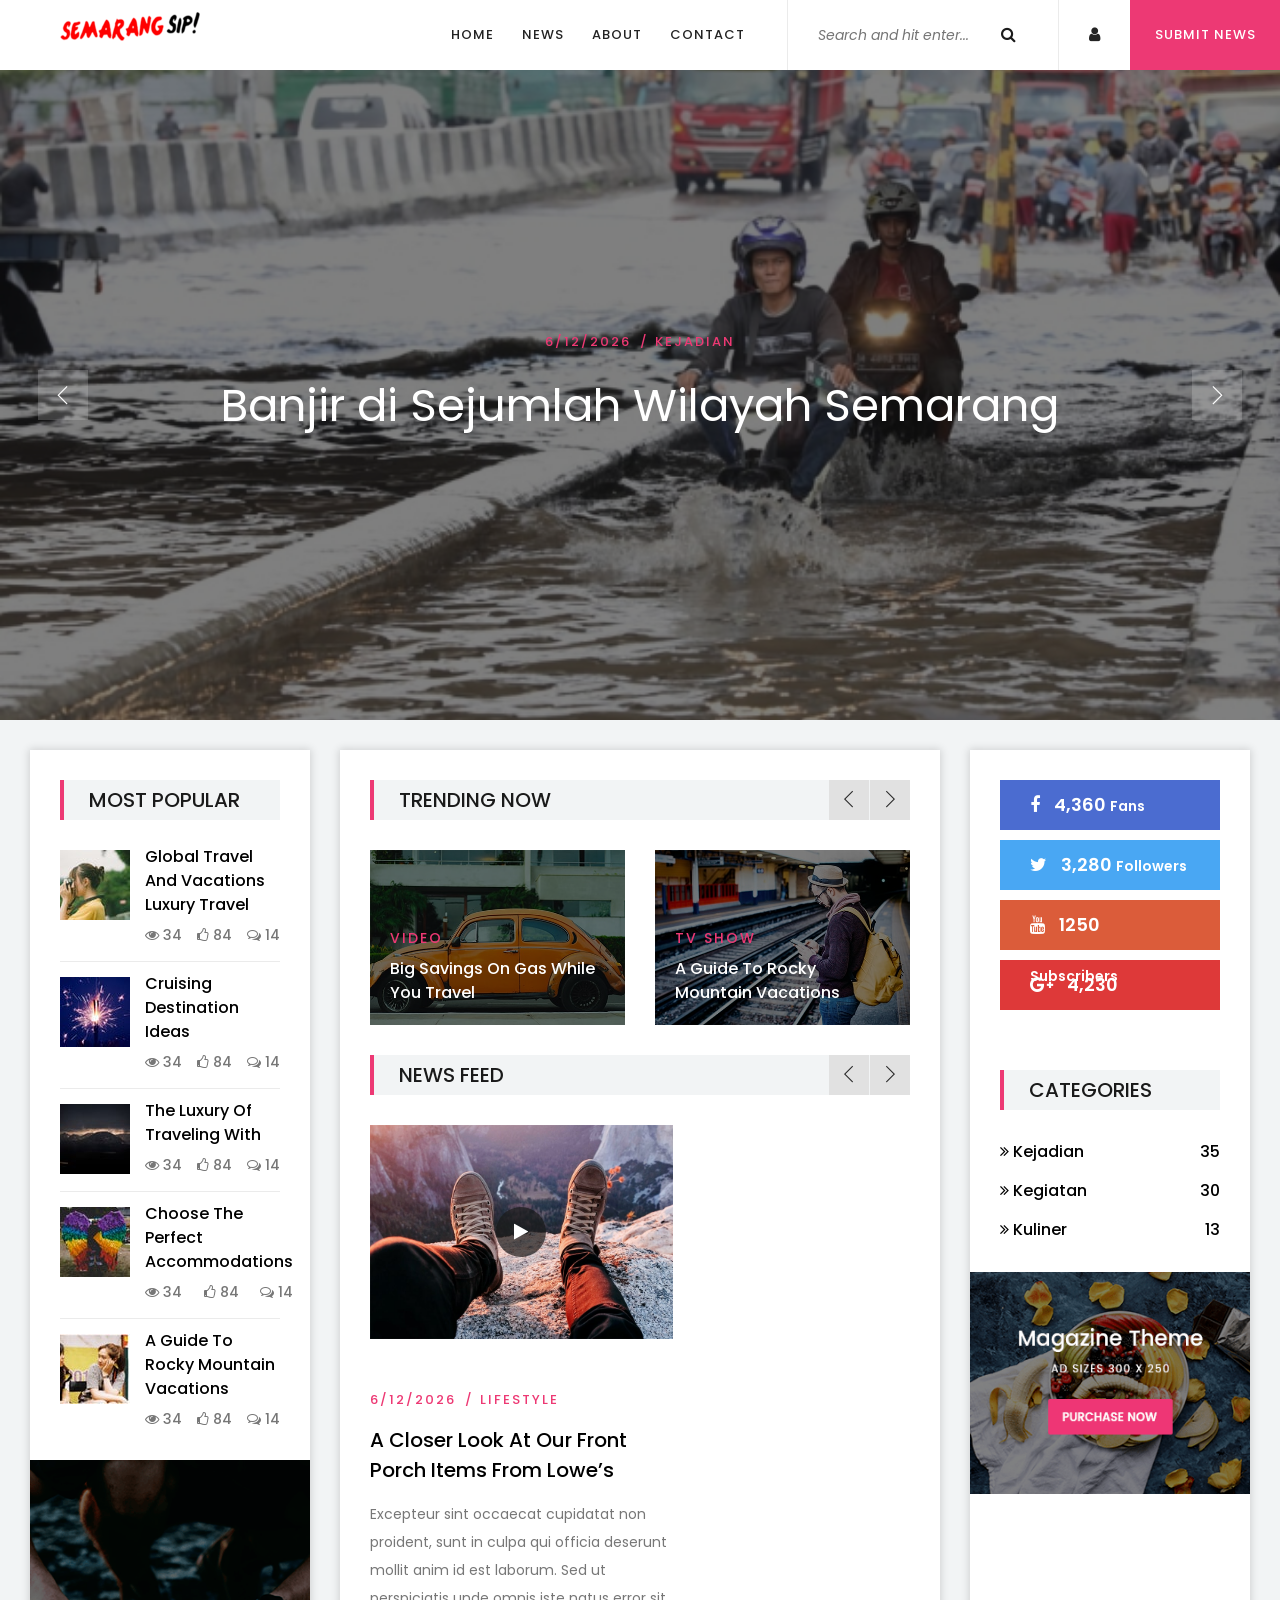
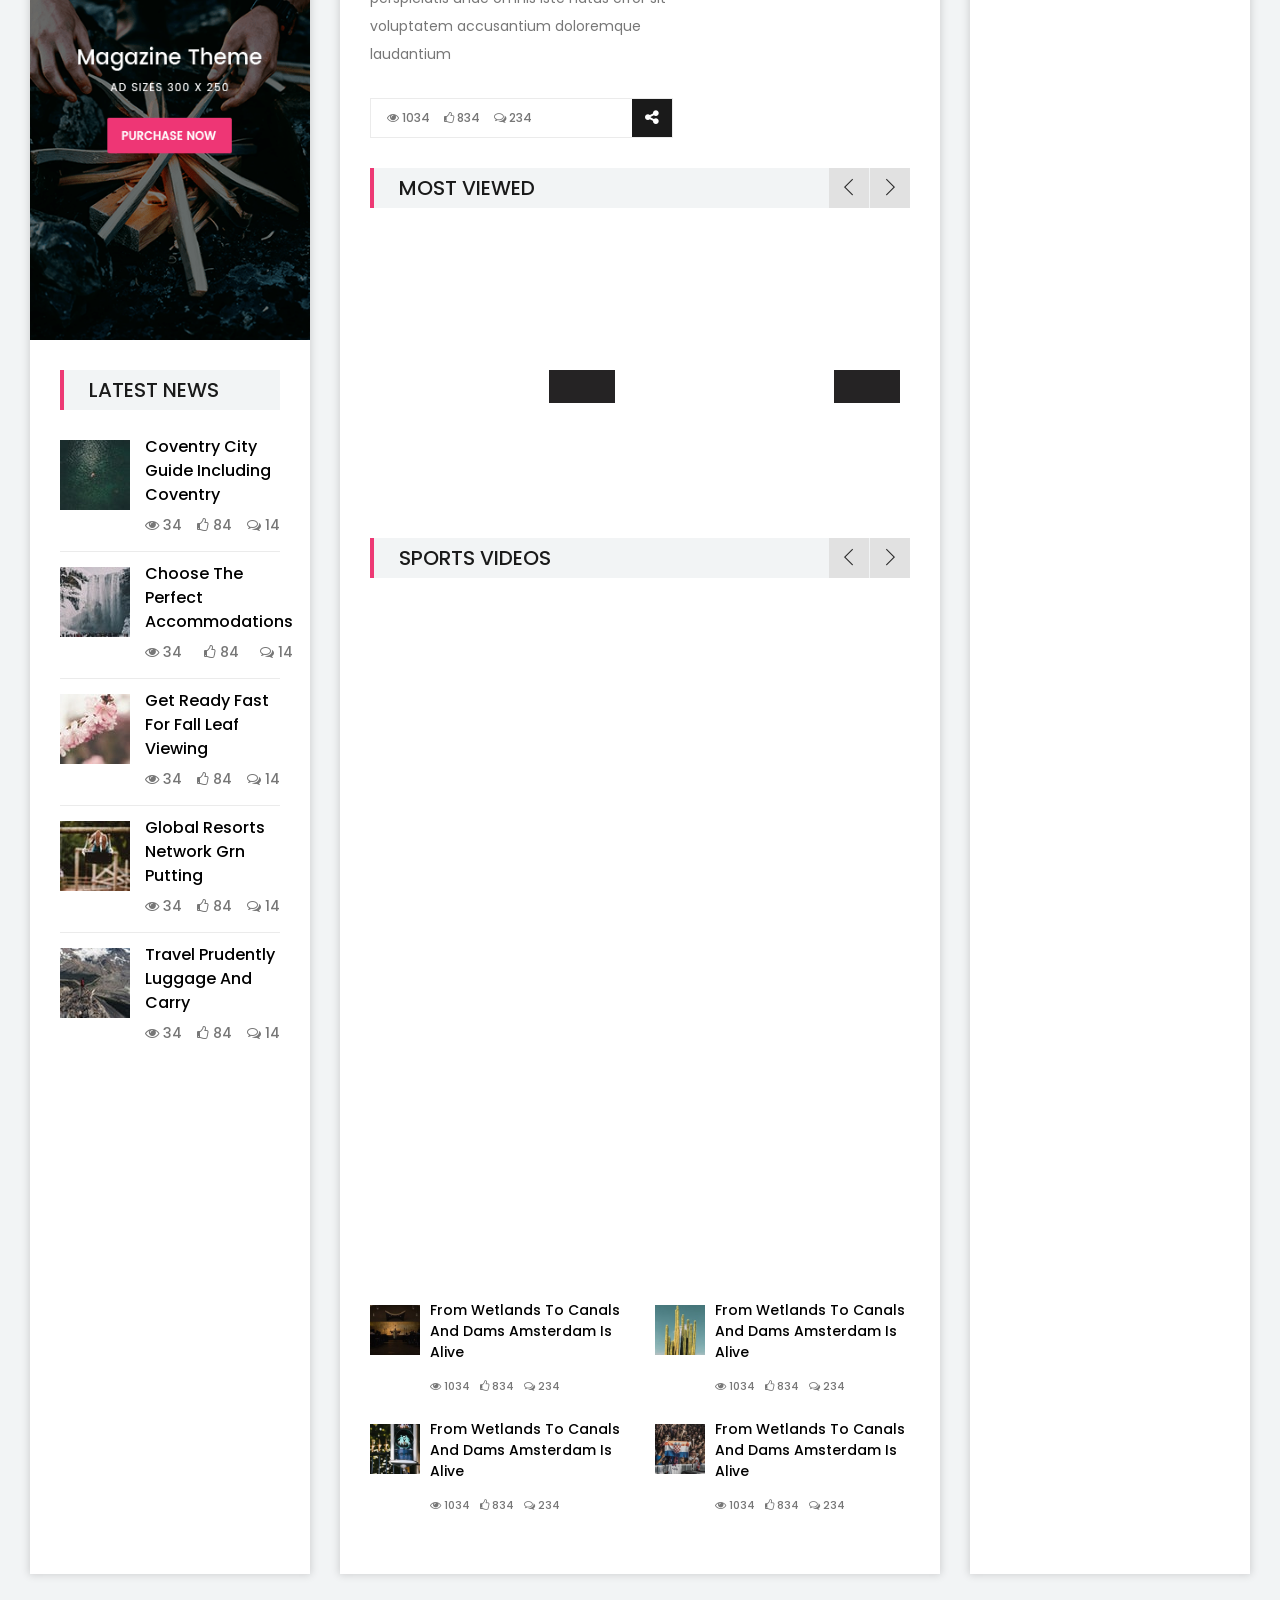
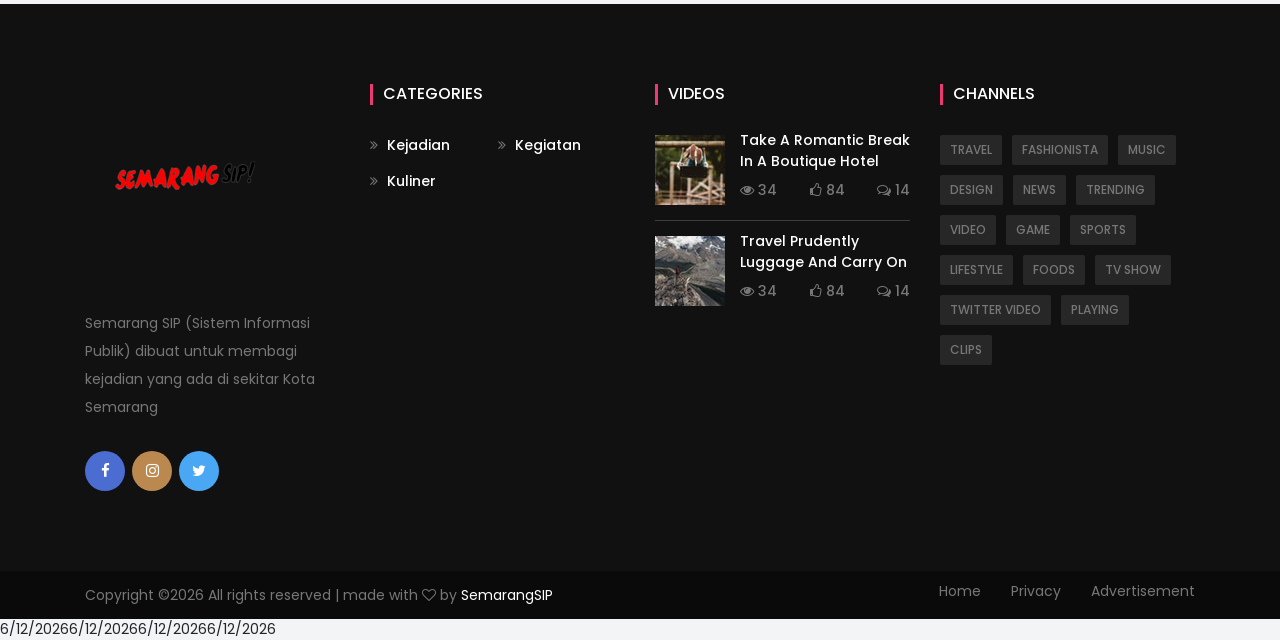
==== commit 415b169b: "Add files via upload" ====
--- a/index.html
+++ b/index.html
@@ -58,7 +58,7 @@
                             <div class="classynav">
                                 <ul>
                                     <li class="active"><a href="index.html">Home</a></li>
-                                    <li><a href="#">News</a></li>
+                                    <li><a href="archive.html">News</a></li>
                                     <li><a href="#">About</a></li>
                                     <li><a href="#">Contact</a></li>
                                 </ul>
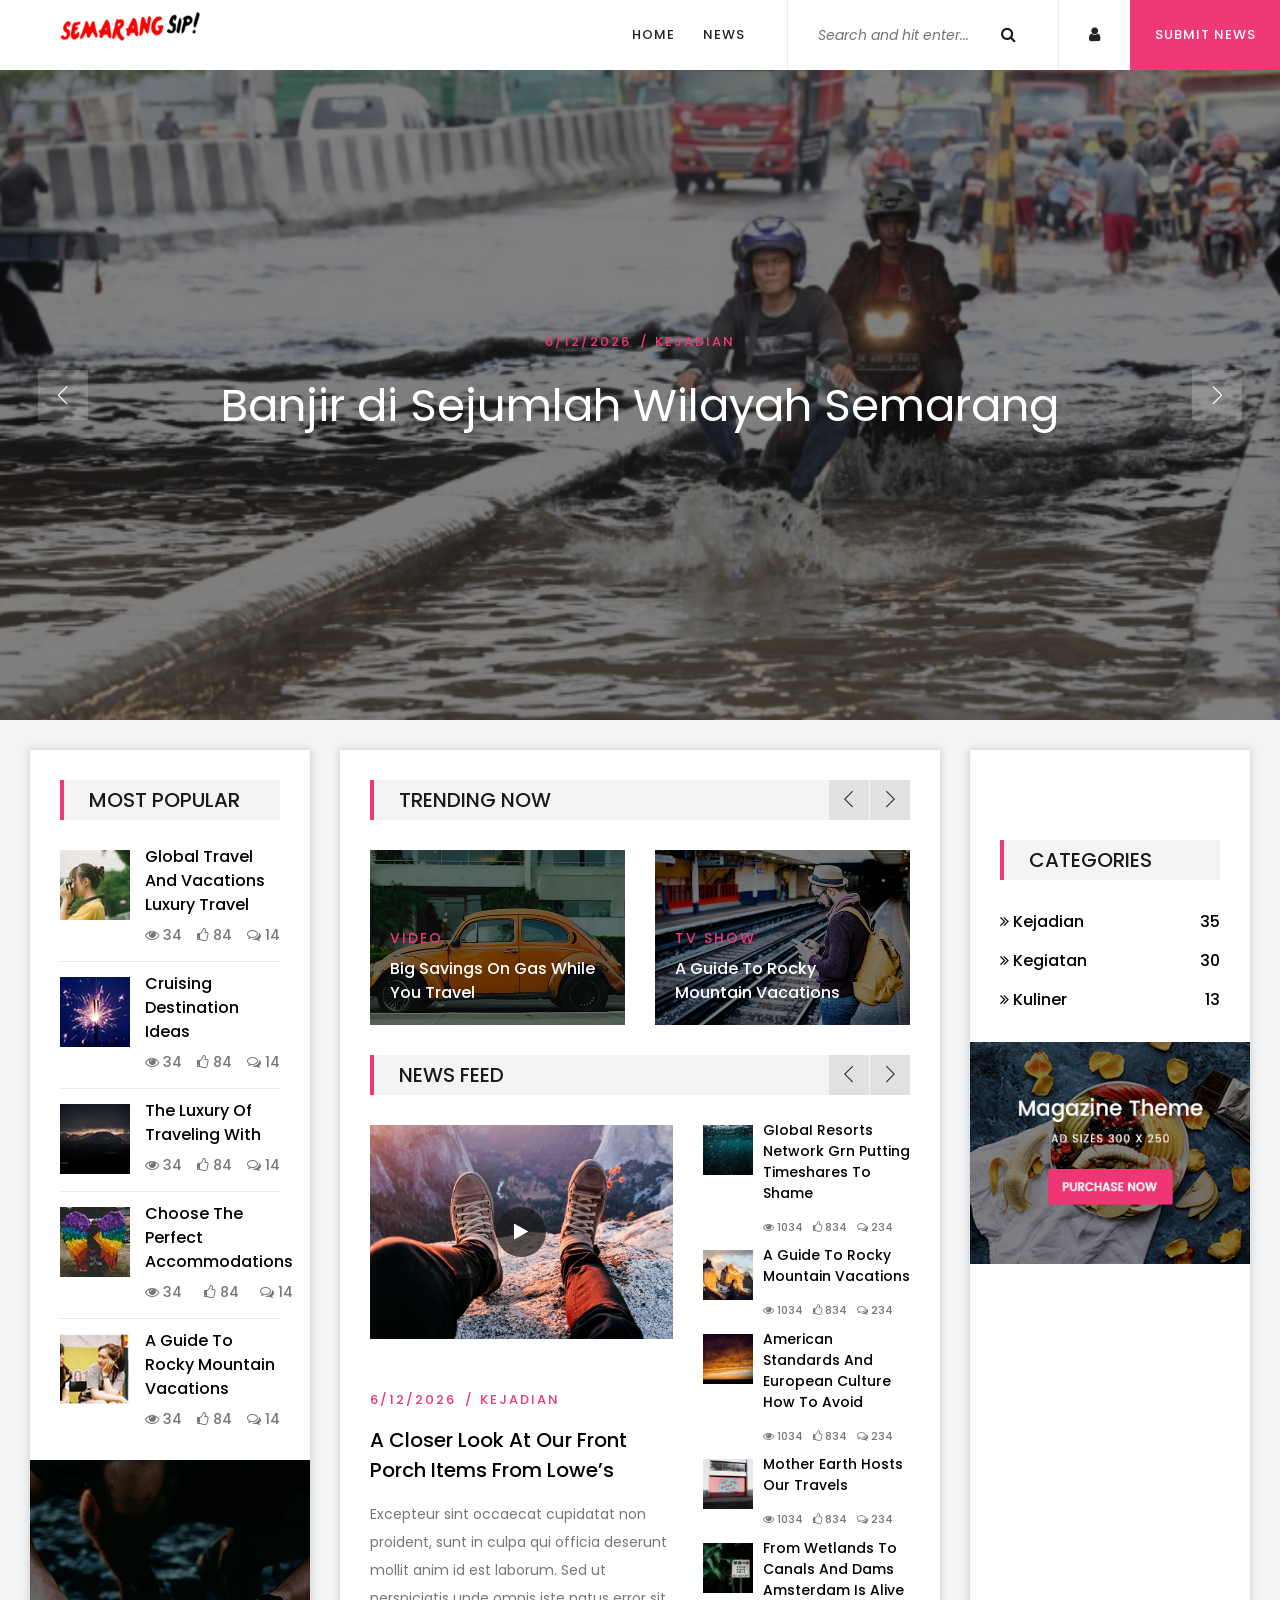
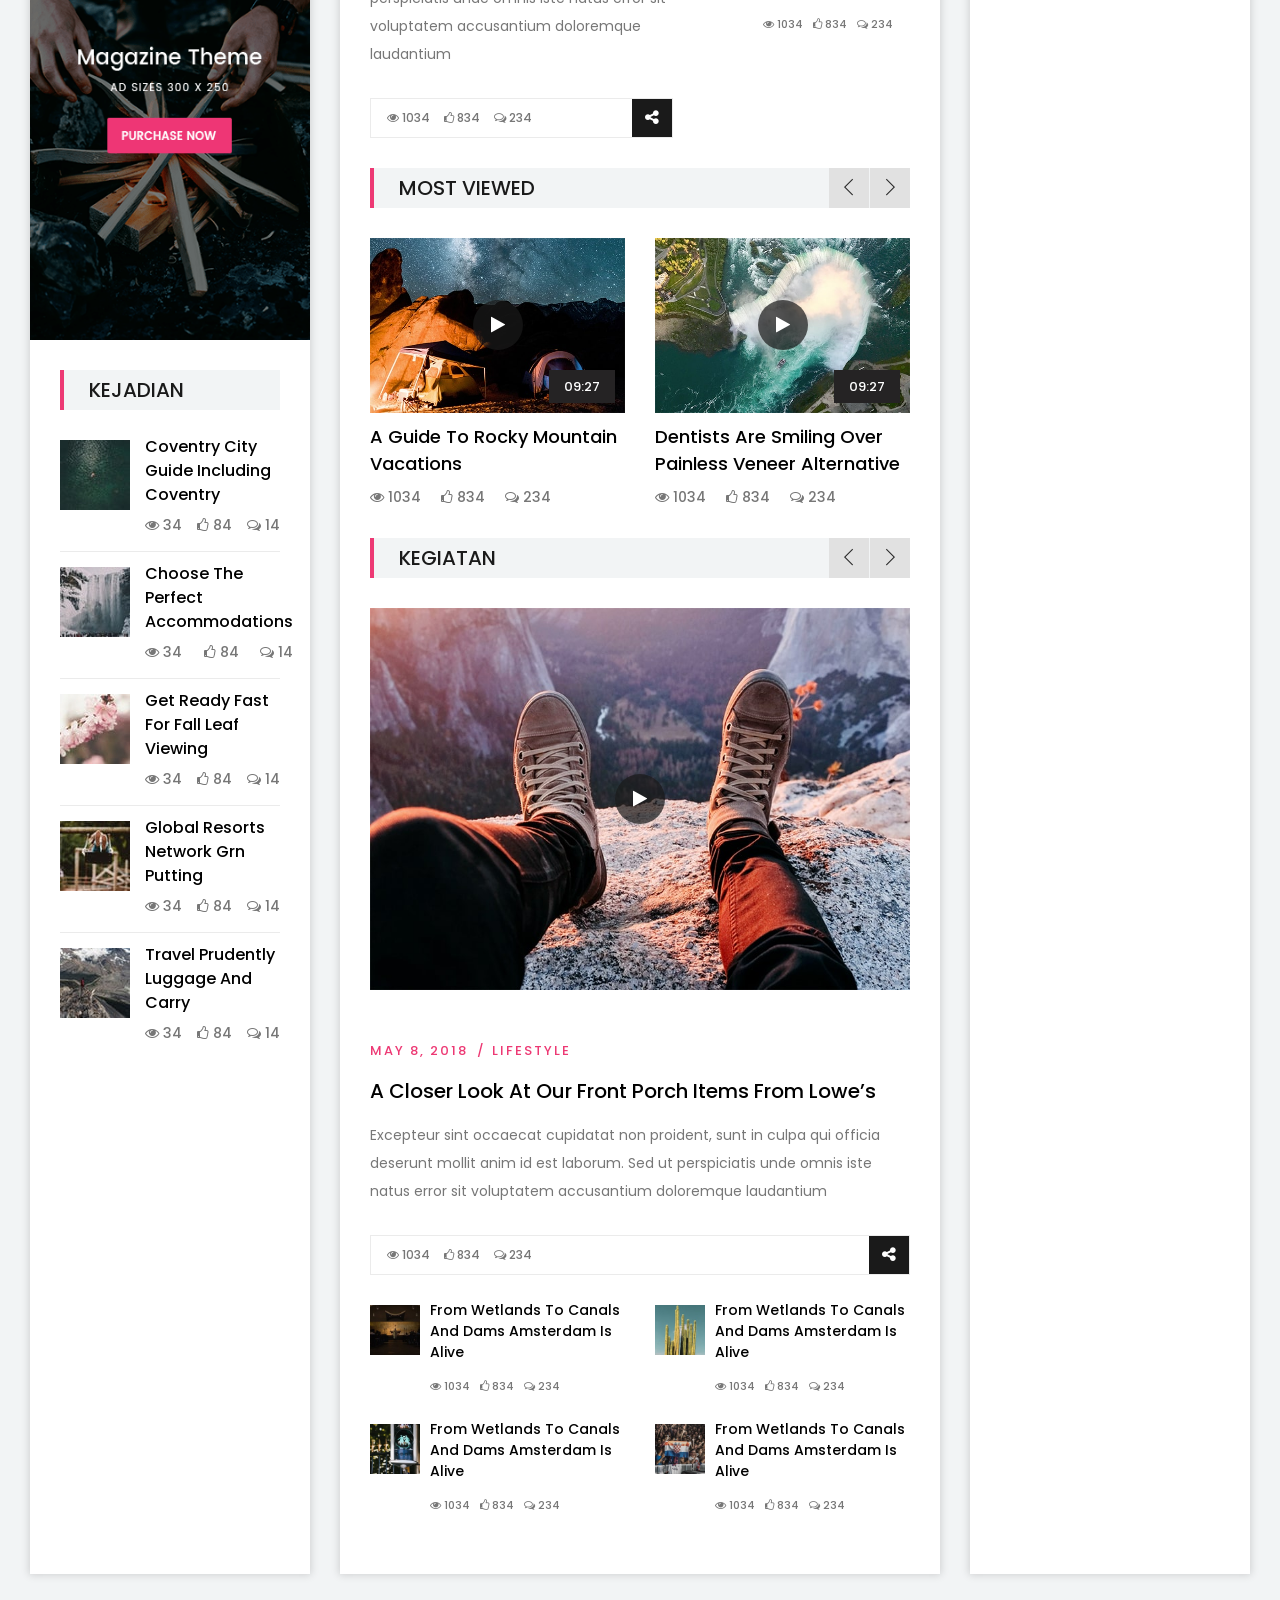
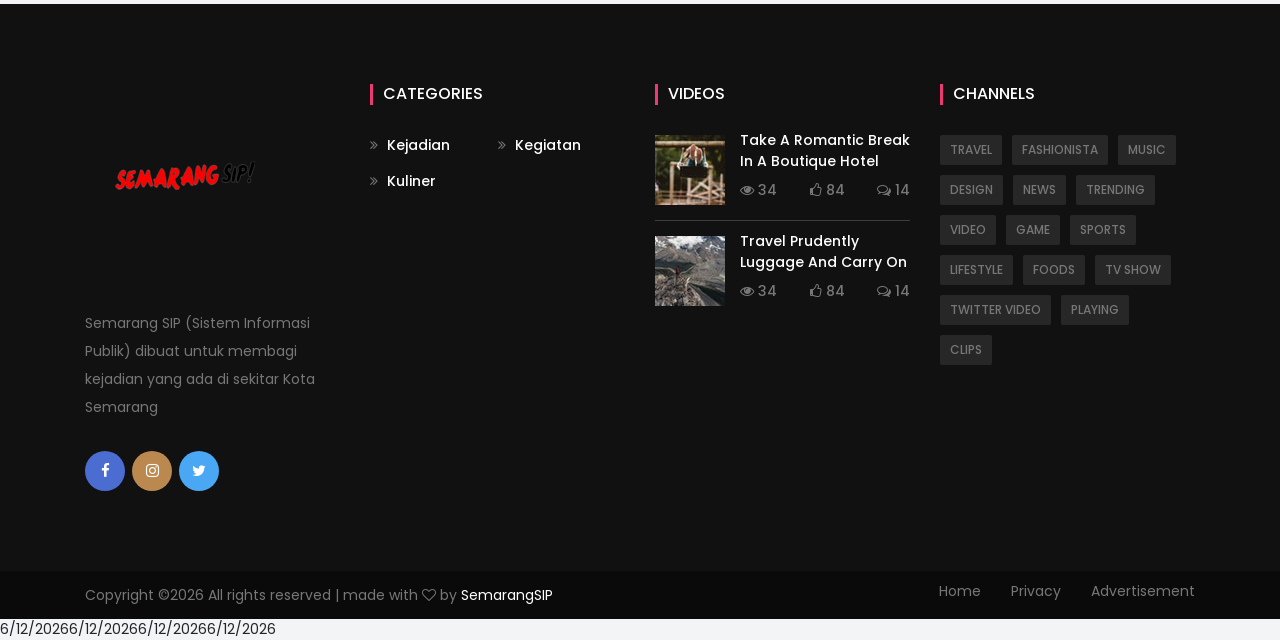
==== commit 951bd552: "Add files via upload" ====
--- a/index.html
+++ b/index.html
@@ -59,8 +59,7 @@
                                 <ul>
                                     <li class="active"><a href="index.html">Home</a></li>
                                     <li><a href="archive.html">News</a></li>
-                                    <li><a href="#">About</a></li>
-                                    <li><a href="#">Contact</a></li>
+                                    <!--<li><a href="profile.html">Profile</a></li>-->
                                 </ul>
                             </div>
                             <!-- Nav End -->
@@ -274,7 +273,7 @@
             <div class="single-sidebar-widget p-30">
                 <!-- Section Title -->
                 <div class="section-heading">
-                    <h5>Latest News</h5>
+                    <h5>Kejadian</h5>
                 </div>
 
                 <!-- Single Blog Post -->
@@ -454,7 +453,7 @@
                                                 var dateStr = date + "/" + month + "/" + year;
                                                 document.write(dateStr);
                                             </script></a>
-                                        <a href="archive.html">lifestyle</a>
+                                        <a href="archive.html">kejadian</a>
                                     </div>
                                     <a href="video-post.html" class="post-title">A Closer Look At Our Front Porch Items From Lowe’s</a>
                                     <p>Excepteur sint occaecat cupidatat non proident, sunt in culpa qui officia deserunt mollit anim id est laborum. Sed ut perspiciatis unde omnis iste natus error sit voluptatem accusantium doloremque laudantium</p>
@@ -763,7 +762,7 @@
             <div class="sports-videos-area">
                 <!-- Section Title -->
                 <div class="section-heading">
-                    <h5>Sports Videos</h5>
+                    <h5>Kegiatan</h5>
                 </div>
 
                 <div class="sports-videos-slides owl-carousel mb-30">
@@ -961,17 +960,7 @@
         <div class="post-sidebar-area right-sidebar mt-30 mb-30 box-shadow">
             <!-- Sidebar Widget -->
             <div class="single-sidebar-widget p-30">
-                <!-- Social Followers Info -->
-                <div class="social-followers-info">
-                    <!-- Facebook -->
-                    <a href="#" class="facebook-fans"><i class="fa fa-facebook"></i> 4,360 <span>Fans</span></a>
-                    <!-- Twitter -->
-                    <a href="#" class="twitter-followers"><i class="fa fa-twitter"></i> 3,280 <span>Followers</span></a>
-                    <!-- YouTube -->
-                    <a href="#" class="youtube-subscribers"><i class="fa fa-youtube"></i> 1250 <span>Subscribers</span></a>
-                    <!-- Google -->
-                    <a href="#" class="google-followers"><i class="fa fa-google-plus"></i> 4,230 <span>Followers</span></a>
-                </div>
+               
             </div>
 
             <!-- Sidebar Widget -->
